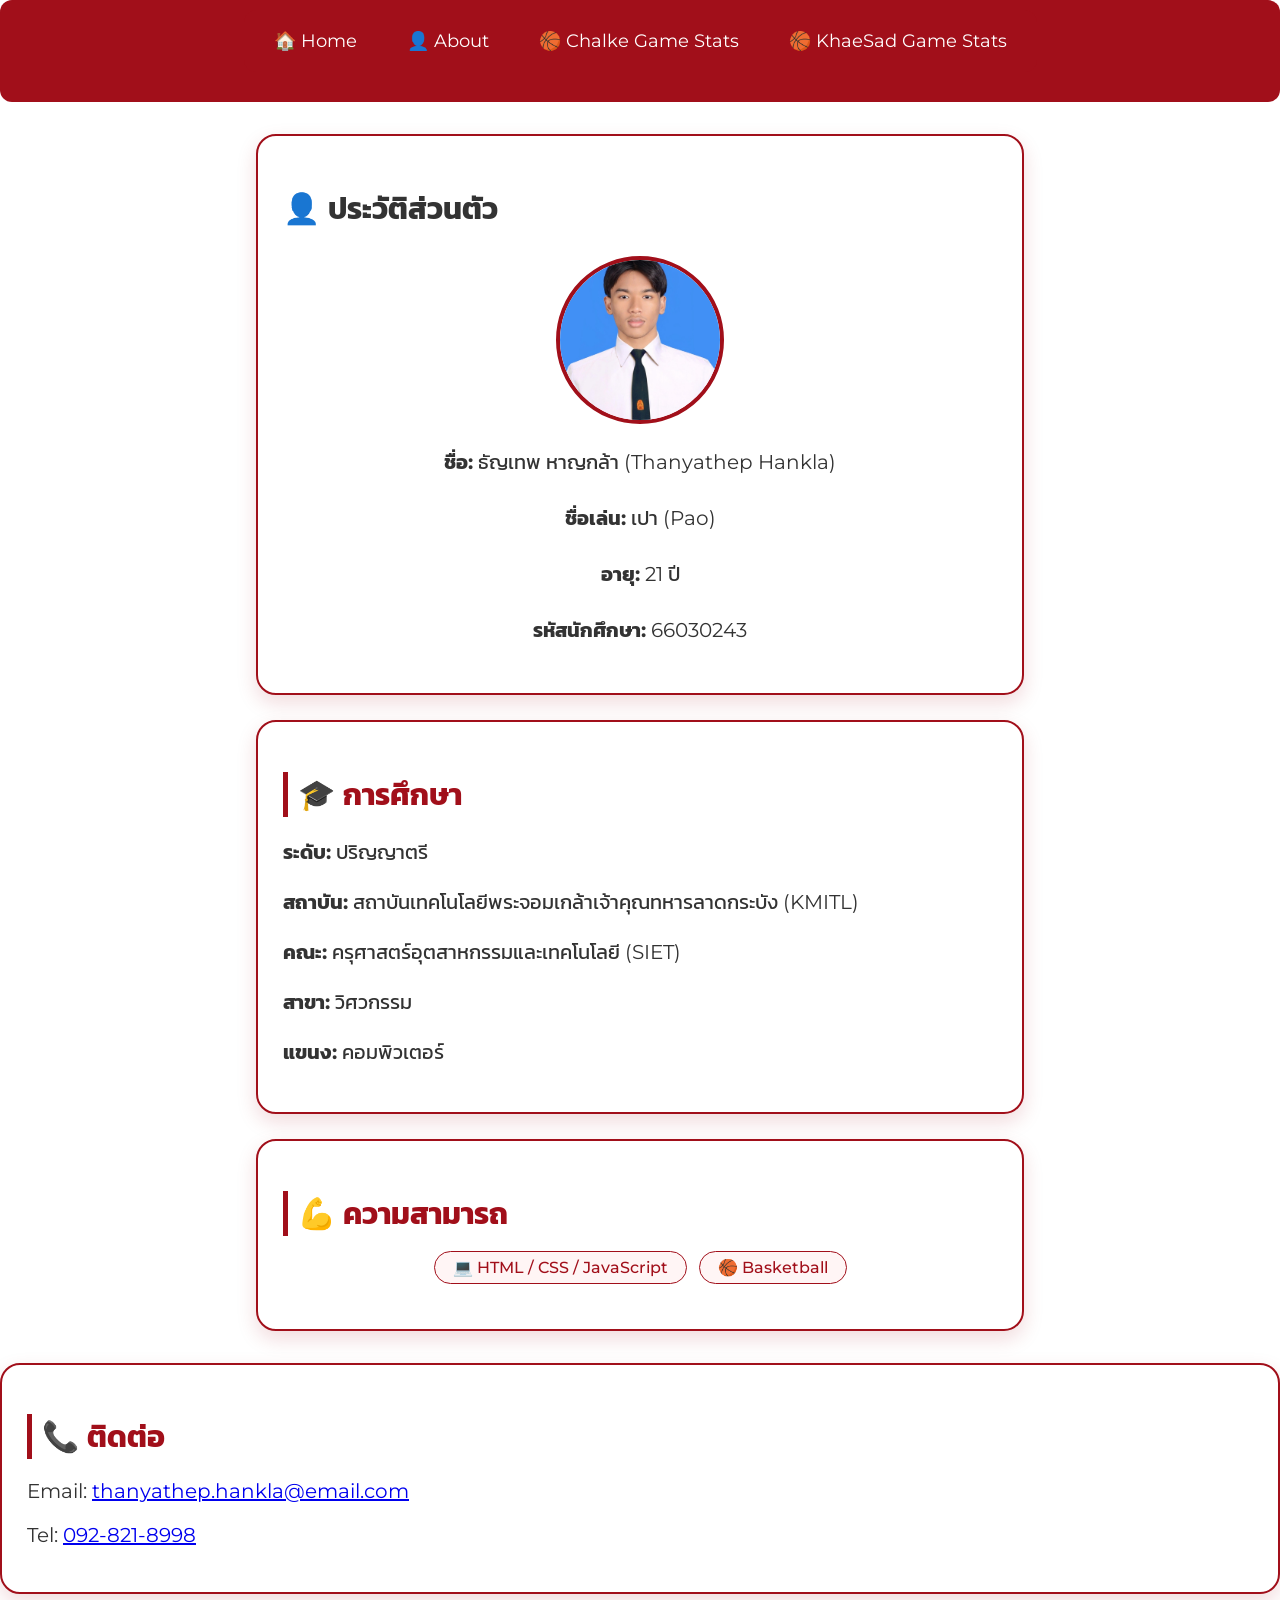
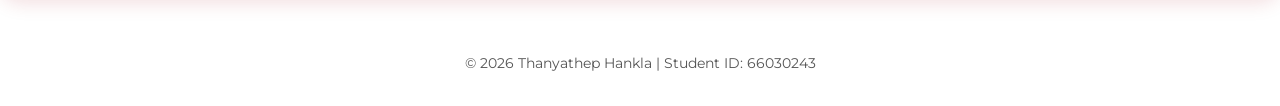
==== cv.html @ 359e3fd7 "แก้ css หน้า cv" ====
<!DOCTYPE html>
<html lang="th">
<head>
    <meta charset="UTF-8">
    <meta name="viewport" content="width=device-width, initial-scale=1.0">
    <meta name="description" content="ประวัติส่วนตัวของ ธัญเทพ หาญกล้า นักศึกษาครุศาสตร์วิศวกรรมคอมพิวเตอร์ KMITL">
    <title>ประวัติส่วนตัว - ธัญเทพ หาญกล้า</title>
    <link rel="stylesheet" href="css/style.css">
    <link href="https://fonts.googleapis.com/css2?family=Bebas+Neue&family=Poppins:wght@300;400;600&display=swap" rel="stylesheet">
</head><link rel="preconnect" href="https://fonts.googleapis.com">
<link rel="preconnect" href="https://fonts.gstatic.com" crossorigin>
<link href="https://fonts.googleapis.com/css2?family=Kanit:wght@300;400;600;700&family=Montserrat:wght@400;700;800&display=swap" rel="stylesheet">
<body>

<header class="cv-navbar">
    <nav class="cv-navbar">
        <a href="index.html">🏠 Home</a>
        <a href="cv.html" class="cv-active">👤 About</a>
        <a href="js-page.html">🏀 Chalke Game Stats</a>
        <a href="js-page2.html">🏀 KhaeSad Game Stats</a>
 
    </nav>
</header>

<main class="cv-container">
    <article class="cv-card">
        <h1>👤 ประวัติส่วนตัว</h1>
<img src="image/S__2646043.webp" class="cv-profile-img" alt="รูปโปรไฟล์ของ ธัญเทพ หาญกล้า">        
<div class="cv-info">
            <p><strong>ชื่อ:</strong> ธัญเทพ หาญกล้า (Thanyathep Hankla)</p>
            <p><strong>ชื่อเล่น:</strong> เปา (Pao)</p>
            <p><strong>อายุ:</strong> 21 ปี</p>
            <p><strong>รหัสนักศึกษา:</strong> 66030243</p>
        </div>
    </article>

    <section class="cv-section">
        <h2 class="cv-title">🎓 การศึกษา</h2>
        <p><strong>ระดับ:</strong> ปริญญาตรี</p>
        <p><strong>สถาบัน:</strong> สถาบันเทคโนโลยีพระจอมเกล้าเจ้าคุณทหารลาดกระบัง (KMITL)</p>
        <p><strong>คณะ:</strong> ครุศาสตร์อุตสาหกรรมและเทคโนโลยี (SIET)</p>
        <p><strong>สาขา:</strong> วิศวกรรม</p>
        <p><strong>แขนง:</strong> คอมพิวเตอร์</p>
    </section>

    <section class="cv-section">
        <h2 class="cv-title">💪 ความสามารถ</h2>
        <ul class="cv-skill-list">
            <li>💻 HTML / CSS / JavaScript</li>
            <li>🏀 Basketball</li>
        </ul>
    </section>
</main>

<footer class="cv-section">
    <h2 class="cv-title">📞 ติดต่อ</h2>
    <p>Email: <a href="mailto:thanyathep.hankla@email.com">thanyathep.hankla@email.com</a></p>
    <p>Tel: <a href="tel:0928218998">092-821-8998</a></p>
</footer>

<script src="js/script.js" defer></script>
<footer style="text-align: center; padding: 20px; color: #555; font-size: 0.9rem;">
<p>&copy; 2026 Thanyathep Hankla | Student ID: 66030243</p>
</footer>
</body>
</html>
---- css/style.css ----
* {
    font-family: 'Montserrat', 'Kanit', sans-serif !important;
}
body {
    margin: 0;
    color: #333;
    font-size: 20px;
}

/* Container */
.container {
    max-width: 1100px;
    margin: auto;
    padding: 20px;
}


/* Profile Card */
.card {
    background: linear-gradient(135deg, #a10f1a, #a10f1a);
    color: #ffffff;
    border-radius: 20px;
    padding: 25px;
    text-align: center;
    margin-bottom: 40px;
    box-shadow: 0 10px 25px rgba(230,57,70,0.3);
}

.profile-img {
    width: 250px;
    height: 250px; 
    object-fit: cover;
    border-radius: 15px;
    margin: 15px 0;
    border: 3px solid white;
}

/* Info */
.info p {
    margin: 5px 0;
    text-align: center;
}

/* Title */
.section-title {
    text-align: center;
    font-size: 26px;
    margin-bottom: 20px;
    color: #a10f1a;
}

/* Grid Layout */
.stats-container {
    display: grid;
    grid-template-columns: repeat(auto-fit, minmax(250px, 1fr));
    gap: 25px;
}

/* Stat Card */
.stat-card {
    background: white;
    border-radius: 15px;
    padding: 15px;
    box-shadow: 0 5px 15px rgba(0,0,0,0.1);
}

.stat-card:hover {
    transform: translateY(-5px);
}

/* Table */
table {
    width: 100%;
    border-collapse: collapse;
    margin-top: 10px;
}

th {
    background: #a10f1a;
    color: white;
}

th, td {
    padding: 6px;
    text-align: center;
}

tr:nth-child(even) {
    background: #f9f9f9;
}

/* Highlight PPG */
.highlight {
    background: #ffccd0;
    font-weight: bold;
}

/* Hover effect */
td:hover {
    background: #ffd6d9;
    cursor: pointer;
}



/* Responsive */
@media (max-width: 768px) {
    .stats-container {
        grid-template-columns: 1fr;
    }
}
.btn-calc {
    display: block;
    margin: 20px auto;
    padding: 12px 20px;
    background: #b00020; 
    color: #ffffff;
    border: none;
    border-radius: 12px;
    font-size: 16px;
    font-weight: bold;
    cursor: pointer;
}

.btn-calc:hover {
    background: #c1121f;
    transform: scale(1.05);
}

.btn-reset {
    display: block;
    margin: 10px auto;
    padding: 10px 18px;
    background: white;
    color: #e63946;
    border: 2px solid #e63946;
    border-radius: 10px;
    cursor: pointer;
}

.btn-reset:hover {
    background: #e63946;
    color: white;
}
.profile-img {
    width: 400px;
    border-radius: 15px;
    margin: 15px 0;
    border: 3px solid white;
}

.profile-img:hover {
    transform: scale(1.05);
}



/* cv page only */
/* cv page only */
.cv-container {
    max-width: 800px;
    margin: 2rem auto;
    padding: 0 1rem;
    box-sizing: border-box; /* ป้องกันขนาดการ์ดล้นหน้าจอ */
}

.cv-navbar {
    display: flex;
    justify-content: center;
    background: #a10f1a;
    padding: 10px;
    border-radius: 12px;
    margin-bottom: 20px;
    gap: 10px; /* เพิ่มระยะห่างระหว่างเมนู */
}

.cv-navbar a {
    color: white;
    text-decoration: none;
    padding: 10px 20px;
    border-radius: 8px;
    transition: all 0.3s ease;
    font-size: 18px;
}

/* hover */
.cv-navbar a:hover {
    background: white;
    color: #a10f1a;
}



.cv-card, .cv-section {
    background: white;
    padding: 25px; /* เพิ่ม padding อีกนิดให้ดูโปร่ง */
    margin-bottom: 25px;
    border-radius: 20px; /* มนขึ้นให้เข้ากับสไตล์ Modern */
    border: 2px solid #a10f1a;
    box-shadow: 0 8px 20px rgba(161, 15, 26, 0.15); /* ปรับเงาให้นุ่มนวลขึ้น */
}

.cv-profile-img {
    width: 160px;
    height: 160px;
    object-fit: cover;
    border-radius: 50%;
    display: block;
    margin: 0 auto 15px auto;
    border: 4px solid #a10f1a;
    transition: transform 0.3s ease;
}

.cv-profile-img:hover {
    transform: scale(1.05); /* เพิ่มลูกเล่นตอน hover รูปโปรไฟล์ */
}

.cv-info {
    text-align: center;
    line-height: 1.8; /* เพิ่มระยะบรรทัดให้อ่านง่าย */
}

.cv-title {
   color: #a10f1a;
    margin-bottom: 15px;
    border-left: 5px solid #a10f1a;
    padding-left: 10px;
    text-align: left;
}

.cv-skill-list {
    display: flex;
    flex-wrap: wrap;
    gap: 12px;
    justify-content: center;
    list-style: none;
    padding: 0;
    margin-top: 10px;
}

.cv-skill-list li {
    background: #fff5f5; /* พื้นหลังแดงระเรื่อ */
    border: 1px solid #a10f1a;
    padding: 6px 18px;
    border-radius: 50px;
    font-size: 16px;
    color: #a10f1a;
    font-weight: 500;
    transition: 0.3s;
    cursor: default;
}

.cv-skill-list li:hover {
    background: #a10f1a;
    color: white;
    transform: translateY(-2px);
}



/* Home Page Specific Styles */
:root {
    --red-main: #a10f1a;
    --red-hover: #c1121f;
    --white: #ffffff;
}

.hero-section {
    height: calc(100vh - 70px);
    display: flex;
    align-items: center;
    justify-content: center;
    padding: 0 10%;
    background: linear-gradient(135deg, #ffffff 60%, var(--red-main) 40%);
}

.hero-container {
    display: grid;
    grid-template-columns: 1fr 1fr;
    align-items: center;
    gap: 50px;
    width: 100%;
}

.hero-text h2 {
    font-size: 1.2rem;
    color: var(--red-main);
    text-transform: uppercase;
    letter-spacing: 3px;
    margin-bottom: 5px;
}

.hero-text h1 {
    font-family: 'Bebas Neue', cursive;
    font-size: clamp(3rem, 8vw, 5.5rem); /* ปรับขนาดตามหน้าจออัตโนมัติ */
    line-height: 1;
    color: #1a1a1a;
}

.highlight {
    color: var(--red-main);
}

.hero-text .typing {
    font-size: 1.4rem;
    color: #555;
    margin-top: 10px;
    min-height: 1.6em;
}

/* Cursor Blink Animation */
.hero-text .typing::after {
    content: '|';
    animation: blink 0.7s infinite;
}

@keyframes blink {
    50% { opacity: 0; }
}

/* Buttons */
.btn-group {
    display: flex;
    gap: 15px;
    margin-top: 35px;
}

.btn {
    padding: 14px 35px;
    border-radius: 50px;
    text-decoration: none;
    font-weight: 700;
    transition: all 0.3s ease;
    text-transform: uppercase;
    font-size: 0.85rem;
    letter-spacing: 1px;
}

.btn-red {
    background: var(--red-main);
    color: white;
    border: 2px solid var(--red-main);
}

.btn-outline {
    border: 2px solid var(--red-main);
    color: var(--red-main);
}

.btn:hover {
    transform: translateY(-5px);
    box-shadow: 0 8px 20px rgba(161, 15, 26, 0.3);
}

.btn-red:hover {
    background: var(--red-hover);
    border-color: var(--red-hover);
}

/* Image Wrapper */
.hero-img-wrapper {
    position: relative;
    z-index: 2;
}

.hero-img-wrapper img {
    width: 100%;
    max-width: 420px;
    border-radius: 25px;
    box-shadow: 25px 25px 0px rgba(255,255,255,0.15);
    display: block;
    transition: 0.5s ease;
}

.hero-img-wrapper:hover img {
    transform: translate(-10px, -10px);
    box-shadow: 35px 35px 0px rgba(255,255,255,0.2);
}
/* Container หลัก */
.hero-dropdown {
    position: relative;
    display: inline-block;
}

/* ปุ่มกด */
.hero-dropdown .dropbtn {
    cursor: pointer;
    font-family: 'Poppins', sans-serif;
    border: 2px solid #a10f1a;
    background: transparent;
    color: #a10f1a;
    padding: 12px 25px;
    border-radius: 30px;
    font-weight: 600;
    transition: all 0.3s ease;
}

/* ✅ หัวใจสำคัญ: กล่องเมนู 
   เพิ่ม padding-top: 10px เพื่อให้มีพื้นที่ "สะพาน" เชื่อมระหว่างปุ่มกับเมนู 
   เมาส์จะได้ไม่หลุดระหว่างทาง
*/
.hero-dropdown-content {
    display: none;
    position: absolute;
    background-color: #ffffff;
    min-width: 200px;
    box-shadow: 0px 10px 25px rgba(0,0,0,0.2);
    z-index: 100;
    border-radius: 12px;
    top: 100%; /* วางจ่อไว้ใต้ปุ่มพอดี */
    left: 0;
    margin-top: 0; /* เอา margin ออกแล้วใช้ช่องว่างข้างในแทน */
    border: 1px solid rgba(161, 15, 26, 0.1);
    overflow: hidden;
}

/* เพิ่มพื้นที่ Safe Zone ให้เมาส์เลื่อนผ่านได้ไม่หาย */
.hero-dropdown::after {
    content: "";
    position: absolute;
    top: 100%;
    left: 0;
    width: 100%;
    height: 15px; /* สร้างสะพานล่องหนหนา 15px */
    display: none;
}

.hero-dropdown:hover::after {
    display: block;
}

/* แสดงเมนูเมื่อ Hover */
.hero-dropdown:hover .hero-dropdown-content {
    display: block;
    animation: slideUp 0.3s ease-out;
}

.hero-dropdown:hover .dropbtn {
    background: #a10f1a;
    color: white;
}

/* รายการเมนูข้างใน */
.hero-dropdown-content a {
    color: #333;
    padding: 14px 20px;
    text-decoration: none;
    display: block;
    font-size: 0.95rem;
    transition: 0.2s;
    border-bottom: 1px solid #f0f0f0;
}

.hero-dropdown-content a:last-child {
    border-bottom: none;
}

.hero-dropdown-content a:hover {
    background-color: #a10f1a;
    color: #ffffff !important;
    padding-left: 30px;
}

/* Animation ให้ดูพรีเมียม */
@keyframes slideUp {
    from { 
        opacity: 0; 
        transform: translateY(10px); 
    }
    to { 
        opacity: 1; 
        transform: translateY(0); 
    }
}

/* Responsive */
@media (max-width: 992px) {
    .hero-section {
        background: #ffffff;
        height: auto;
        padding: 60px 5%;
    }
    .hero-container {
        grid-template-columns: 1fr;
        text-align: center;
    }
    .btn-group {
        justify-content: center;
    }
    .hero-img-wrapper img {
        margin: 0 auto;
        max-width: 280px;
    }
}




/* Pink & White Theme Specific */
.pink-theme-body {
    background-color: #fff5f7; /* พื้นหลังชมพูอ่อนมาก */
    color: #4a4a4a;
}

.pink-container {
    max-width: 1000px;
    margin: 40px auto;
    padding: 0 20px;
}

/* Profile Card */
.pink-profile-card {
    background: #ffffff;
    border-radius: 30px;
    padding: 40px;
    box-shadow: 0 10px 25px rgba(255, 182, 193, 0.3);
    border: 2px solid #ffdae0;
    margin-bottom: 40px;
    text-align: center;
}

.pink-main-title {
    color: #ff4d6d;
    font-family: 'Montserrat', 'Kanit', sans-serif;    font-size: 3rem;
    margin-bottom: 25px;
}

.pink-profile-flex {
    display: flex;
    justify-content: center;
    align-items: center;
    gap: 50px;
    flex-wrap: wrap;
}

.pink-img {
    width: 200px;
    height: 200px;
    border-radius: 50%; /* ทรงกลมเข้ากับธีมชมพู */
    object-fit: cover;
    border: 5px solid #ffccd5;
    box-shadow: 0 5px 15px rgba(0,0,0,0.1);
}

.pink-details p {
    font-size: 1.1rem;
    margin: 10px 0;
    text-align: left;
    color: #5f5f5f;
    border-bottom: 1px dashed #ffccd5;
    padding-bottom: 5px;
}

/* Stats Section */
.pink-section-title {
    text-align: center;
    color: #ff4d6d;
    margin-bottom: 30px;
}

.pink-button-group {
    display: flex;
    justify-content: center;
    gap: 15px;
    margin-bottom: 35px;
}

.btn-pink-calc {
    background: #ff4d6d;
    color: white;
    border: none;
    padding: 12px 30px;
    border-radius: 50px;
    font-weight: bold;
    cursor: pointer;
    transition: 0.3s;
    box-shadow: 0 4px 15px rgba(255, 77, 109, 0.3);
}

.btn-pink-reset {
    background: #f8f8f8; /* ใส่พื้นหลังสีเทาอ่อนมาก */
    color: #d63384;      /* ใช้สีชมพูที่เข้มขึ้นกว่าเดิมเล็กน้อยเพื่อให้ตัดกับพื้นหลัง */
    border: 2px solid #ff4d6d;
    padding: 10px 25px;
    border-radius: 50px;
    cursor: pointer;
    font-weight: bold;   /* เพิ่มความหนาตัวอักษรช่วยให้อ่านง่ายขึ้น */
    
}

.btn-pink-calc:hover { background: #ff758f; transform: scale(1.05); }
.btn-pink-reset:hover { background: #ff758f; transform: scale(1.05); }


/* Stats Cards */
.pink-grid {
    display: grid;
    grid-template-columns: repeat(auto-fit, minmax(280px, 1fr));
    gap: 25px;
}

.pink-stat-card {
    background: white;
    padding: 25px;
    border-radius: 20px;
    border: 1px solid #ffdae0;
    box-shadow: 0 5px 15px rgba(0,0,0,0.02);
}

.pink-table {
    width: 100%;
    border-collapse: collapse;
    margin-top: 15px;
}

.pink-table th {
    border-bottom: 2px solid #ffccd5;
    padding: 10px;
    color: white;
    background: #ff4d6d
}

.pink-table td {
    padding: 12px;
    text-align: center;
    border-bottom: 1px solid #fff0f3;
    color: #333333; /* จากเดิมที่เป็นสีเทาจางๆ ให้ใช้สีเข้มเกือบดำ */
}

/* ปรับสีหัวข้อรองให้เข้มขึ้น */
.pink-details p {
    font-size: 1.1rem;
    margin: 10px 0;
    text-align: left;
    color: #444444; /* ปรับจาก #5f5f5f เป็นสีที่เข้มขึ้น */
    border-bottom: 1px dashed #ffccd5;
    padding-bottom: 5px;
}


.pink-res-row {
    background: #fff0f3;
    font-weight: bold;
    color: #c9184a;
}

/* Responsive */
@media (max-width: 600px) {
    .pink-profile-flex { gap: 20px; }
    .pink-main-title { font-size: 2.2rem; }
}
.pink-summary-container {
    margin-top: 40px;
    display: flex;
    justify-content: center;
}

.pink-summary-box {
    background: #ffffff;
    border: 3px solid #ff4d6d; /* ใช้สีชมพูเข้มเพื่อ Contrast ที่ดี */
    padding: 25px 50px;
    border-radius: 20px;
    text-align: center;
    box-shadow: 0 10px 20px rgba(255, 77, 109, 0.15);
}

.pink-summary-title {
    font-family: 'Bebas Neue', cursive;
    font-size: 2rem;
    color: #ff4d6d;
    margin-bottom: 10px;
}

.pink-highlight-total {
    font-size: 2.5rem;
    font-weight: bold;
    color: #c9184a; /* สีชมพูที่เข้มกว่าปกติเพื่อให้อ่านง่าย (Pass Accessibility) */
}
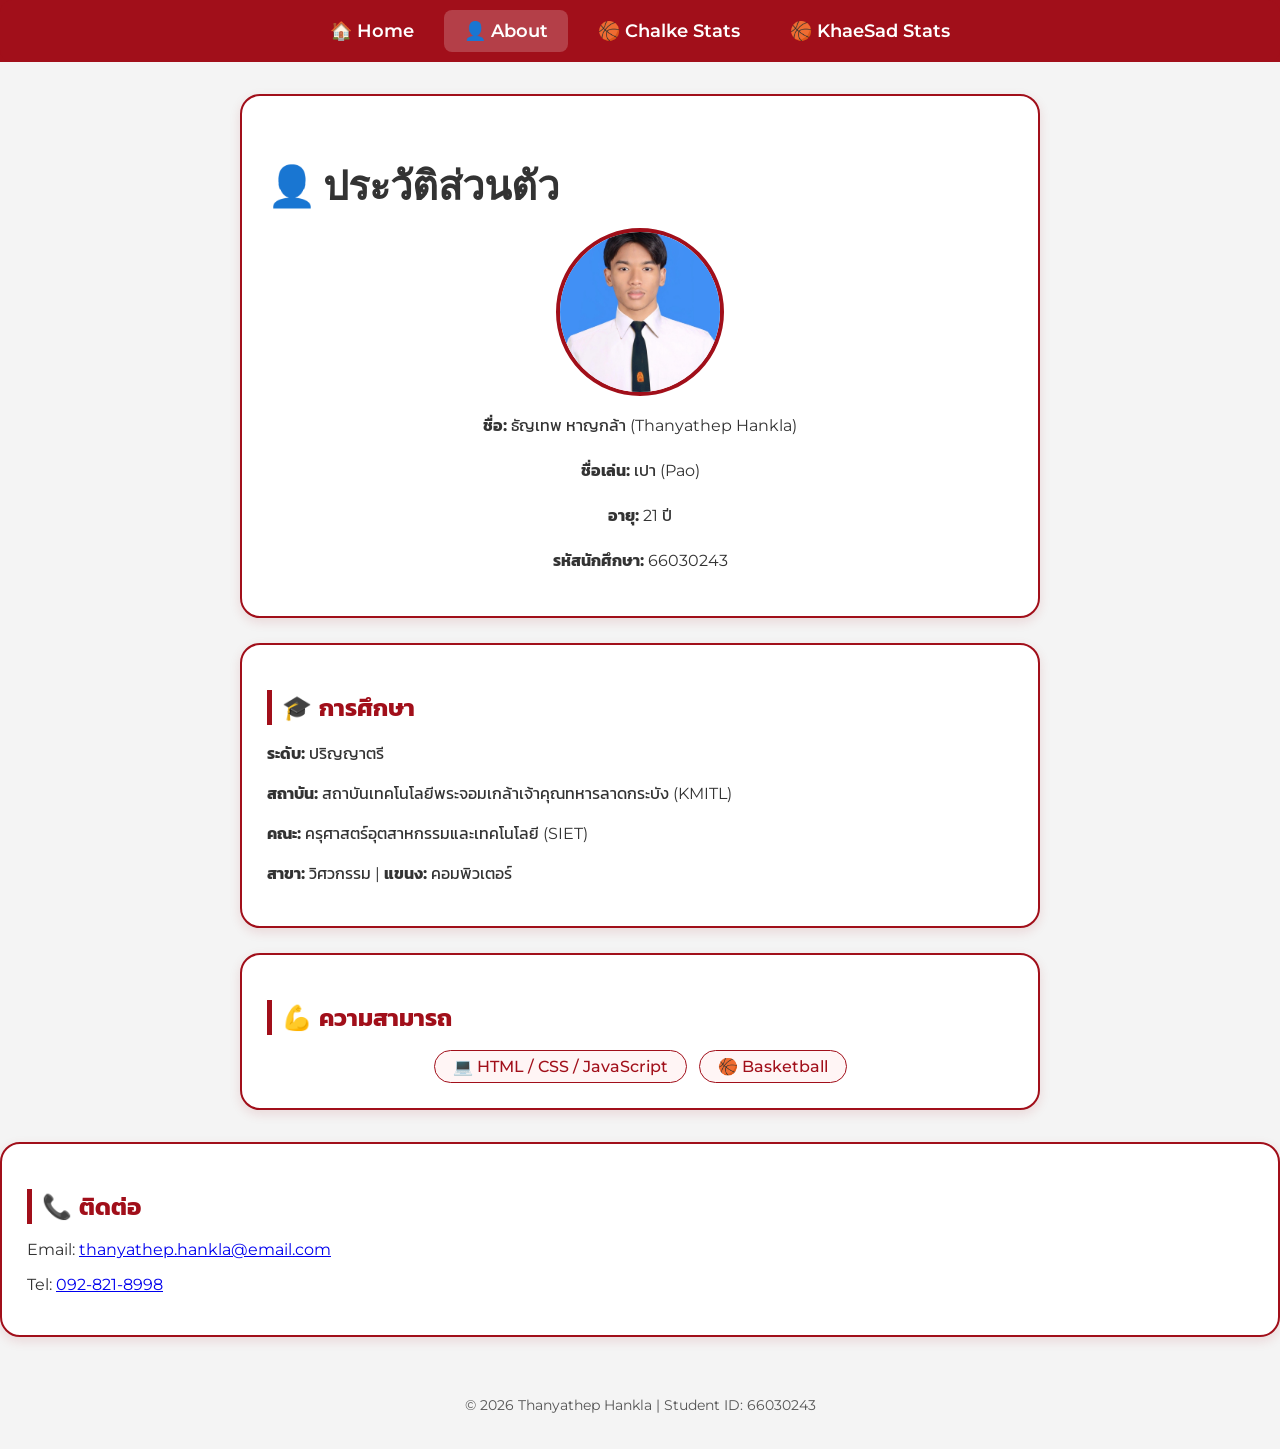
==== commit b8345851: "แก้หน้า cv" ====
--- a/cv.html
+++ b/cv.html
@@ -5,62 +5,71 @@
     <meta name="viewport" content="width=device-width, initial-scale=1.0">
     <meta name="description" content="ประวัติส่วนตัวของ ธัญเทพ หาญกล้า นักศึกษาครุศาสตร์วิศวกรรมคอมพิวเตอร์ KMITL">
     <title>ประวัติส่วนตัว - ธัญเทพ หาญกล้า</title>
+    
+    <link rel="preconnect" href="https://fonts.googleapis.com">
+    <link rel="preconnect" href="https://fonts.gstatic.com" crossorigin>
+    
+    <link href="https://fonts.googleapis.com/css2?family=Kanit:wght@300;400;600;700&family=Montserrat:wght@400;700;800&family=Bebas+Neue&display=swap" rel="stylesheet">
+    
     <link rel="stylesheet" href="css/style.css">
-    <link href="https://fonts.googleapis.com/css2?family=Bebas+Neue&family=Poppins:wght@300;400;600&display=swap" rel="stylesheet">
-</head><link rel="preconnect" href="https://fonts.googleapis.com">
-<link rel="preconnect" href="https://fonts.gstatic.com" crossorigin>
-<link href="https://fonts.googleapis.com/css2?family=Kanit:wght@300;400;600;700&family=Montserrat:wght@400;700;800&display=swap" rel="stylesheet">
+
+    <script src="js/script.js" defer></script>
+</head>
 <body>
 
-<header class="cv-navbar">
-    <nav class="cv-navbar">
-        <a href="index.html">🏠 Home</a>
-        <a href="cv.html" class="cv-active">👤 About</a>
-        <a href="js-page.html">🏀 Chalke Game Stats</a>
-        <a href="js-page2.html">🏀 KhaeSad Game Stats</a>
- 
-    </nav>
-</header>
+    <header class="main-navbar-wrapper">
+        <nav class="cv-navbar">
+            <a href="index.html">🏠 Home</a>
+            <a href="cv.html" class="cv-active">👤 About</a>
+            <a href="js-page.html">🏀 Chalke Stats</a>
+            <a href="js-page2.html">🏀 KhaeSad Stats</a>
+        </nav>
+    </header>
 
-<main class="cv-container">
-    <article class="cv-card">
-        <h1>👤 ประวัติส่วนตัว</h1>
-<img src="image/S__2646043.webp" class="cv-profile-img" alt="รูปโปรไฟล์ของ ธัญเทพ หาญกล้า">        
-<div class="cv-info">
-            <p><strong>ชื่อ:</strong> ธัญเทพ หาญกล้า (Thanyathep Hankla)</p>
-            <p><strong>ชื่อเล่น:</strong> เปา (Pao)</p>
-            <p><strong>อายุ:</strong> 21 ปี</p>
-            <p><strong>รหัสนักศึกษา:</strong> 66030243</p>
-        </div>
-    </article>
+    <main class="cv-container">
+        <article class="cv-card">
+            <h1 class="bebas-font">👤 ประวัติส่วนตัว</h1>
+            
+            <img src="image/S__2646043.webp" 
+                 class="cv-profile-img" 
+                 alt="รูปโปรไฟล์ของ ธัญเทพ หาญกล้า" 
+                 loading="lazy"
+                 width="200" 
+                 height="200">
+                 
+            <div class="cv-info">
+                <p><strong>ชื่อ:</strong> ธัญเทพ หาญกล้า (Thanyathep Hankla)</p>
+                <p><strong>ชื่อเล่น:</strong> เปา (Pao)</p>
+                <p><strong>อายุ:</strong> 21 ปี</p>
+                <p><strong>รหัสนักศึกษา:</strong> 66030243</p>
+            </div>
+        </article>
 
-    <section class="cv-section">
-        <h2 class="cv-title">🎓 การศึกษา</h2>
-        <p><strong>ระดับ:</strong> ปริญญาตรี</p>
-        <p><strong>สถาบัน:</strong> สถาบันเทคโนโลยีพระจอมเกล้าเจ้าคุณทหารลาดกระบัง (KMITL)</p>
-        <p><strong>คณะ:</strong> ครุศาสตร์อุตสาหกรรมและเทคโนโลยี (SIET)</p>
-        <p><strong>สาขา:</strong> วิศวกรรม</p>
-        <p><strong>แขนง:</strong> คอมพิวเตอร์</p>
-    </section>
+        <section class="cv-section">
+            <h2 class="cv-title">🎓 การศึกษา</h2>
+            <p><strong>ระดับ:</strong> ปริญญาตรี</p>
+            <p><strong>สถาบัน:</strong> สถาบันเทคโนโลยีพระจอมเกล้าเจ้าคุณทหารลาดกระบัง (KMITL)</p>
+            <p><strong>คณะ:</strong> ครุศาสตร์อุตสาหกรรมและเทคโนโลยี (SIET)</p>
+            <p><strong>สาขา:</strong> วิศวกรรม | <strong>แขนง:</strong> คอมพิวเตอร์</p>
+        </section>
 
-    <section class="cv-section">
-        <h2 class="cv-title">💪 ความสามารถ</h2>
-        <ul class="cv-skill-list">
-            <li>💻 HTML / CSS / JavaScript</li>
-            <li>🏀 Basketball</li>
-        </ul>
-    </section>
-</main>
+        <section class="cv-section">
+            <h2 class="cv-title">💪 ความสามารถ</h2>
+            <ul class="cv-skill-list">
+                <li>💻 HTML / CSS / JavaScript</li>
+                <li>🏀 Basketball</li>
+            </ul>
+        </section>
+    </main>
 
-<footer class="cv-section">
-    <h2 class="cv-title">📞 ติดต่อ</h2>
-    <p>Email: <a href="mailto:thanyathep.hankla@email.com">thanyathep.hankla@email.com</a></p>
-    <p>Tel: <a href="tel:0928218998">092-821-8998</a></p>
+    <footer class="cv-section">
+        <h2 class="cv-title">📞 ติดต่อ</h2>
+        <p>Email: <a href="mailto:thanyathep.hankla@email.com">thanyathep.hankla@email.com</a></p>
+        <p>Tel: <a href="tel:0928218998">092-821-8998</a></p>
+    </footer>
+    <footer style="text-align: center; padding: 20px; color: #555; font-size: 0.9rem;">
+<p>&copy; 2026 Thanyathep Hankla | Student ID: 66030243</p>
 </footer>
 
-<script src="js/script.js" defer></script>
-<footer style="text-align: center; padding: 20px; color: #555; font-size: 0.9rem;">
-<p>&copy; 2026 Thanyathep Hankla | Student ID: 66030243</p>
-</footer>
 </body>
 </html>
--- a/css/style.css
+++ b/css/style.css
@@ -3,154 +3,203 @@
 }
 body {
     margin: 0;
+    background: #f4f4f4;
     color: #333;
-    font-size: 20px;
-}
-
-/* Container */
+}
+
+/* ✅ 2. Navbar */
+.main-navbar-wrapper {
+    background: #a10f1a;
+    width: 100%;
+    position: sticky;
+    top: 0;
+    z-index: 1000;
+}
+
+.cv-navbar {
+    display: flex;
+    justify-content: center;
+    padding: 12px;
+    gap: 15px;
+}
+
+.cv-navbar a {
+    color: white;
+    text-decoration: none;
+    font-weight: 600;
+    padding: 8px 16px;
+    border-radius: 8px;
+    transition: 0.3s;
+}
+
+.cv-navbar a:hover, .cv-navbar a.cv-active {
+    background: rgba(255, 255, 255, 0.2);
+}
+
+/* ✅ 3. Layout */
 .container {
     max-width: 1100px;
-    margin: auto;
-    padding: 20px;
-}
-
-
-/* Profile Card */
+    margin: 30px auto;
+    padding: 0 20px;
+}
+
+.bebas-font {
+    font-family: 'Bebas Neue', cursive !important;
+    font-size: 2.5rem;
+    margin-bottom: 10px;
+}
+
+/* ✅ 4. Profile Card (Header) */
 .card {
-    background: linear-gradient(135deg, #a10f1a, #a10f1a);
-    color: #ffffff;
+    background: linear-gradient(135deg, #a10f1a, #c1121f);
+    color: white;
     border-radius: 20px;
-    padding: 25px;
+    padding: 40px 20px;
     text-align: center;
     margin-bottom: 40px;
-    box-shadow: 0 10px 25px rgba(230,57,70,0.3);
+    box-shadow: 0 10px 25px rgba(161, 15, 26, 0.2);
 }
 
 .profile-img {
-    width: 250px;
-    height: 250px; 
+    width: 200px;
+    height: 200px;
     object-fit: cover;
-    border-radius: 15px;
+    border-radius: 50%;
+    border: 4px solid white;
     margin: 15px 0;
-    border: 3px solid white;
-}
-
-/* Info */
-.info p {
-    margin: 5px 0;
-    text-align: center;
-}
-
-/* Title */
+    box-shadow: 0 5px 15px rgba(0,0,0,0.2);
+}
 .section-title {
-    text-align: center;
-    font-size: 26px;
-    margin-bottom: 20px;
+    margin-top: 0;
+    text-align: center;
+    justify-content: center; /* จัดให้อยู่กึ่งกลางแนวนอน */
+    align-items: center;
     color: #a10f1a;
 }
 
-/* Grid Layout */
-.stats-container {
+/* ✅ 5. Stats Grid & Cards (ตรงตามรูปที่ส่งมา) */
+.stats-grid {
     display: grid;
-    grid-template-columns: repeat(auto-fit, minmax(250px, 1fr));
+    grid-template-columns: repeat(auto-fit, minmax(300px, 1fr));
     gap: 25px;
 }
 
-/* Stat Card */
 .stat-card {
     background: white;
     border-radius: 15px;
-    padding: 15px;
-    box-shadow: 0 5px 15px rgba(0,0,0,0.1);
+    padding: 20px;
+    box-shadow: 0 4px 15px rgba(0,0,0,0.08);
+    transition: 0.3s ease;
 }
 
 .stat-card:hover {
     transform: translateY(-5px);
 }
 
-/* Table */
-table {
+.stat-card h3 {
+    margin-top: 0;
+    font-size: 1.3rem;
+    color: #333;
+}
+
+/* ✅ 6. Table Styling (ตรงตามรูป) */
+.score-table {
     width: 100%;
     border-collapse: collapse;
-    margin-top: 10px;
-}
-
-th {
+    margin-top: 15px;
+    border-radius: 10px;
+    overflow: hidden;
+}
+
+.score-table th {
     background: #a10f1a;
     color: white;
-}
-
-th, td {
-    padding: 6px;
-    text-align: center;
-}
-
-tr:nth-child(even) {
-    background: #f9f9f9;
-}
-
-/* Highlight PPG */
-.highlight {
-    background: #ffccd0;
+    padding: 10px;
+    font-weight: 600;
+}
+
+.score-table td {
+    padding: 10px;
+    text-align: center;
+    border-bottom: 1px solid #f0f0f0;
+}
+
+/* แถว PPG ไฮไลท์สีชมพูอ่อนเหมือนในรูป */
+.highlight-row {
+    background: #ffccd0 !important;
     font-weight: bold;
 }
 
-/* Hover effect */
-td:hover {
-    background: #ffd6d9;
+.ppg {
+    color: #a10f1a;
+}
+
+/* ✅ 7. Buttons */
+.btn-group {
+    display: flex;       /* ใช้ flex เพื่อจัดวางปุ่ม */
+    justify-content: center; /* จัดให้อยู่กึ่งกลางแนวนอน */
+    align-items: center;     /* จัดให้อยู่กึ่งกลางแนวตั้ง */
+    gap: 10px;           /* ระยะห่างระหว่างปุ่ม (ปรับลดได้ถ้าอยากให้ติดกันมากขึ้น) */
+    margin: 30px 0;      /* ระยะห่างด้านบนและล่างของบล็อกปุ่ม */
+}
+
+/* ✅ สไตล์ปุ่ม Calculate (สีแดง) */
+.btn-calc {
+    background: #a10f1a;
+    color: white;
+    border: none;
+    padding: 12px 25px;
+    border-radius: 8px; /* ความมนตามรูป */
+    font-size: 1rem;
+    font-weight: bold;
     cursor: pointer;
-}
-
-
-
-/* Responsive */
+    transition: 0.3s;
+    box-shadow: 0 4px 10px rgba(161, 15, 26, 0.3);
+}
+
+.btn-calc:hover { background: #c1121f; transform: scale(1.05); }
+
+.btn-reset {
+    background: #555555; /* สีเทาตามรูป */
+    color: white;
+    border: none;
+    padding: 12px 25px;
+    border-radius: 8px;
+    font-size: 1rem;
+    cursor: pointer;
+    transition: 0.3s;
+}
+.btn-reset:hover { background: #333333; }
+
+/* ✅ 8. Career Summary */
+.career-summary {
+    margin-top: 40px;
+    background: white;
+    padding: 30px;
+    border-radius: 20px;
+    border: 2px solid #a10f1a;
+    text-align: center;
+}
+
+.ppg-highlight {
+    font-size: 2rem;
+    font-weight: 800;
+    color: #a10f1a;
+}
+
+/* ✅ 9. Footer */
+.main-footer {
+    text-align: center;
+    padding: 40px 20px;
+    color: #888;
+    font-size: 0.9rem;
+}
+
+/* ✅ 10. Responsive (มือถือ) */
 @media (max-width: 768px) {
-    .stats-container {
+    .stats-grid {
         grid-template-columns: 1fr;
     }
-}
-.btn-calc {
-    display: block;
-    margin: 20px auto;
-    padding: 12px 20px;
-    background: #b00020; 
-    color: #ffffff;
-    border: none;
-    border-radius: 12px;
-    font-size: 16px;
-    font-weight: bold;
-    cursor: pointer;
-}
-
-.btn-calc:hover {
-    background: #c1121f;
-    transform: scale(1.05);
-}
-
-.btn-reset {
-    display: block;
-    margin: 10px auto;
-    padding: 10px 18px;
-    background: white;
-    color: #e63946;
-    border: 2px solid #e63946;
-    border-radius: 10px;
-    cursor: pointer;
-}
-
-.btn-reset:hover {
-    background: #e63946;
-    color: white;
-}
-.profile-img {
-    width: 400px;
-    border-radius: 15px;
-    margin: 15px 0;
-    border: 3px solid white;
-}
-
-.profile-img:hover {
-    transform: scale(1.05);
 }
 
 
@@ -159,11 +208,12 @@
 /* cv page only */
 .cv-container {
     max-width: 800px;
-    margin: 2rem auto;
-    padding: 0 1rem;
-    box-sizing: border-box; /* ป้องกันขนาดการ์ดล้นหน้าจอ */
-}
-
+    margin: 32px auto;
+    padding: 0 16px;
+    width: 100%;
+}
+
+/* ✅ 3. Navbar: ลายเดิม ปรับให้เสถียรขึ้น */
 .cv-navbar {
     display: flex;
     justify-content: center;
@@ -171,63 +221,67 @@
     padding: 10px;
     border-radius: 12px;
     margin-bottom: 20px;
-    gap: 10px; /* เพิ่มระยะห่างระหว่างเมนู */
+    gap: 10px;
 }
 
 .cv-navbar a {
-    color: white;
+    color: #ffffff;
     text-decoration: none;
     padding: 10px 20px;
     border-radius: 8px;
-    transition: all 0.3s ease;
+    transition: background 0.3s ease;
     font-size: 18px;
 }
 
-/* hover */
 .cv-navbar a:hover {
-    background: white;
+    background: #ffffff;
     color: #a10f1a;
 }
 
-
-
+/* ✅ 4. Card & Section: ลายเดิมที่คงความมนและเส้นขอบแดง */
 .cv-card, .cv-section {
-    background: white;
-    padding: 25px; /* เพิ่ม padding อีกนิดให้ดูโปร่ง */
+    background: #ffffff;
+    padding: 25px;
     margin-bottom: 25px;
-    border-radius: 20px; /* มนขึ้นให้เข้ากับสไตล์ Modern */
+    border-radius: 20px;
     border: 2px solid #a10f1a;
-    box-shadow: 0 8px 20px rgba(161, 15, 26, 0.15); /* ปรับเงาให้นุ่มนวลขึ้น */
-}
-
+    /* ลดความเบลอของเงาเล็กน้อยเพื่อให้ประมวลผลกราฟิกไวขึ้น */
+    box-shadow: 0 4px 12px rgba(161, 15, 26, 0.12);
+}
+
+/* ✅ 5. Profile Image: สำคัญมากต่อคะแนน CLS (หน้าจอไม่เด้ง) */
 .cv-profile-img {
-    width: 160px;
-    height: 160px;
+    width: 160px;  /* ต้องระบุให้ตรงกับใน HTML */
+    height: 160px; 
     object-fit: cover;
     border-radius: 50%;
     display: block;
     margin: 0 auto 15px auto;
     border: 4px solid #a10f1a;
     transition: transform 0.3s ease;
+    background: #eee; /* ใส่สีรองรับระหว่างรอโหลดรูป */
 }
 
 .cv-profile-img:hover {
-    transform: scale(1.05); /* เพิ่มลูกเล่นตอน hover รูปโปรไฟล์ */
+    transform: scale(1.05);
 }
 
 .cv-info {
     text-align: center;
-    line-height: 1.8; /* เพิ่มระยะบรรทัดให้อ่านง่าย */
-}
-
+    line-height: 1.8;
+}
+
+/* ✅ 6. Title: ลายเดิมที่มีเส้นขอบด้านข้าง */
 .cv-title {
-   color: #a10f1a;
+    color: #a10f1a;
     margin-bottom: 15px;
     border-left: 5px solid #a10f1a;
     padding-left: 10px;
     text-align: left;
-}
-
+    font-weight: 700;
+}
+
+/* ✅ 7. Skill List: ลายเดิม ปรับ Flex ให้โหลดไวขึ้น */
 .cv-skill-list {
     display: flex;
     flex-wrap: wrap;
@@ -235,24 +289,23 @@
     justify-content: center;
     list-style: none;
     padding: 0;
-    margin-top: 10px;
+    margin: 10px 0 0 0;
 }
 
 .cv-skill-list li {
-    background: #fff5f5; /* พื้นหลังแดงระเรื่อ */
+    background: #fff5f5;
     border: 1px solid #a10f1a;
     padding: 6px 18px;
     border-radius: 50px;
     font-size: 16px;
     color: #a10f1a;
     font-weight: 500;
-    transition: 0.3s;
-    cursor: default;
+    transition: 0.2s ease-out;
 }
 
 .cv-skill-list li:hover {
     background: #a10f1a;
-    color: white;
+    color: #ffffff;
     transform: translateY(-2px);
 }
 
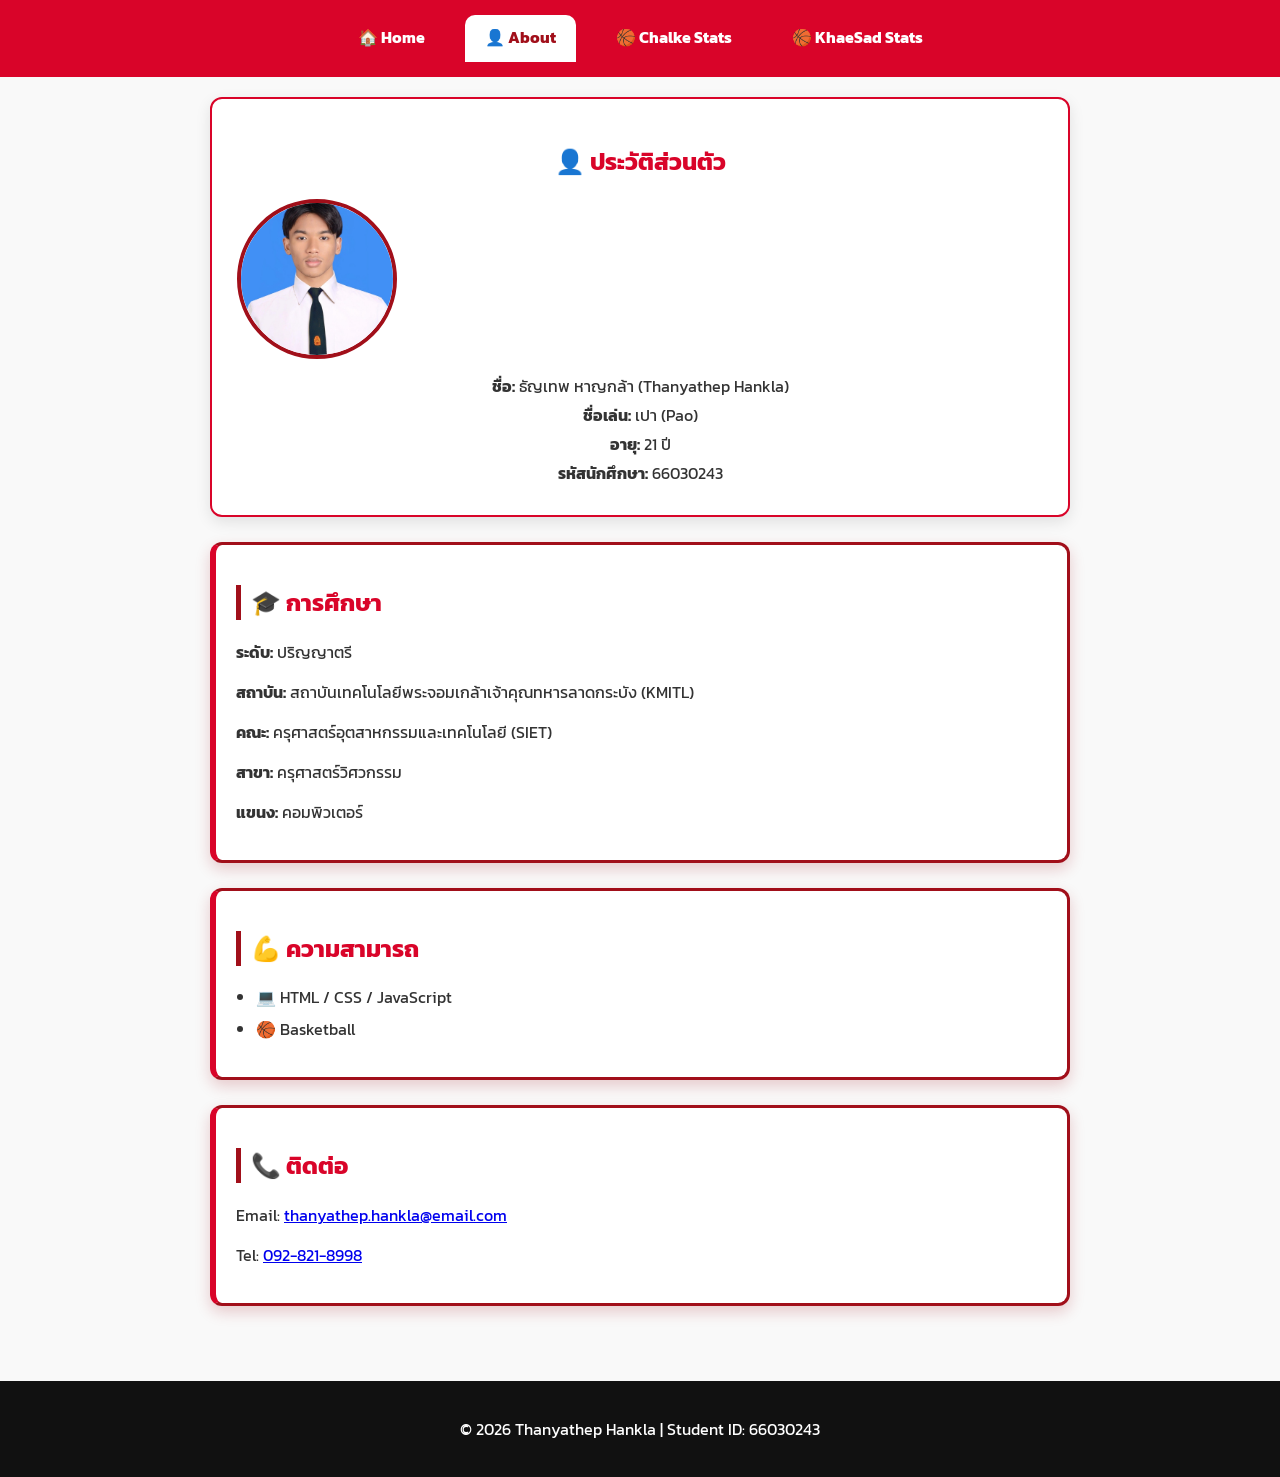
==== commit 3936e896: "แก้ cv index js" ====
--- a/cv.html
+++ b/cv.html
@@ -3,40 +3,140 @@
 <head>
     <meta charset="UTF-8">
     <meta name="viewport" content="width=device-width, initial-scale=1.0">
+
+    <!-- SEO -->
     <meta name="description" content="ประวัติส่วนตัวของ ธัญเทพ หาญกล้า นักศึกษาครุศาสตร์วิศวกรรมคอมพิวเตอร์ KMITL">
-    <title>ประวัติส่วนตัว - ธัญเทพ หาญกล้า</title>
-    
+
+    <title>About | Thanyathep Hankla</title>
+
+    <!-- Preconnect -->
     <link rel="preconnect" href="https://fonts.googleapis.com">
     <link rel="preconnect" href="https://fonts.gstatic.com" crossorigin>
-    
-    <link href="https://fonts.googleapis.com/css2?family=Kanit:wght@300;400;600;700&family=Montserrat:wght@400;700;800&family=Bebas+Neue&display=swap" rel="stylesheet">
-    
+
+    <!-- ใช้ font ตัวเดียว (เร็วขึ้น) -->
+    <link href="https://fonts.googleapis.com/css2?family=Kanit:wght@300;400;600;700&display=swap" rel="stylesheet">
+
+    <!-- CSS -->
+    <link rel="preload" href="css/style.css" as="style">
     <link rel="stylesheet" href="css/style.css">
+
+    <!-- preload รูป -->
+    <link rel="preload" as="image" href="image/S__2646043.webp">
+
+    <style>
+        body {
+            font-family: 'Kanit', sans-serif;
+            margin: 0;
+            background: #f9f9f9;
+        }
+
+        /* NAVBAR */
+        .cv-navbar {
+            display: flex;
+            justify-content: center;
+            gap: 20px;
+            background: #d90429;
+            padding: 15px;
+        }
+
+        .cv-navbar a {
+            color: #fff;
+            text-decoration: none;
+            font-weight: bold;
+        }
+
+        .cv-active {
+            border-bottom: 3px solid #fff;
+        }
+
+        /* CONTAINER */
+        .cv-container {
+            max-width: 900px;
+            margin: auto;
+            padding: 20px;
+        }
+
+        /* CARD */
+        .cv-card {
+            background: #fff;
+            border: 2px solid #d90429;
+            border-radius: 12px;
+            padding: 25px;
+            text-align: center;
+            box-shadow: 0 5px 15px rgba(0,0,0,0.1);
+        }
+
+        .cv-card h1 {
+            color: #d90429;
+        }
+
+        .cv-profile-img {
+            border-radius: 50%;
+            margin: 15px 0;
+            object-fit: cover;
+        }
+
+        .cv-info p {
+            margin: 5px 0;
+        }
+
+        /* SECTION */
+        .cv-section {
+            margin-top: 20px;
+            background: #fff;
+            padding: 20px;
+            border-radius: 12px;
+            border-left: 6px solid #d90429;
+        }
+
+        .cv-title {
+            color: #d90429;
+        }
+
+        .cv-skill-list {
+            padding-left: 20px;
+        }
+
+        .cv-skill-list li {
+            margin: 8px 0;
+        }
+
+        /* FOOTER */
+        .footer-main {
+            text-align: center;
+            padding: 20px;
+            background: #111;
+            color: #fff;
+            margin-top: 30px;
+        }
+    </style>
 
     <script src="js/script.js" defer></script>
 </head>
+
 <body>
 
-    <header class="main-navbar-wrapper">
-        <nav class="cv-navbar">
-            <a href="index.html">🏠 Home</a>
-            <a href="cv.html" class="cv-active">👤 About</a>
-            <a href="js-page.html">🏀 Chalke Stats</a>
-            <a href="js-page2.html">🏀 KhaeSad Stats</a>
-        </nav>
-    </header>
+    <!-- NAVBAR -->
+    <nav class="cv-navbar">
+        <a href="index.html">🏠 Home</a>
+        <a href="cv.html" class="cv-active">👤 About</a>
+        <a href="js-page.html">🏀 Chalke Stats</a>
+        <a href="js-page2.html">🏀 KhaeSad Stats</a>
+    </nav>
 
+    <!-- PROFILE -->
     <main class="cv-container">
+
         <article class="cv-card">
-            <h1 class="bebas-font">👤 ประวัติส่วนตัว</h1>
-            
-            <img src="image/S__2646043.webp" 
-                 class="cv-profile-img" 
-                 alt="รูปโปรไฟล์ของ ธัญเทพ หาญกล้า" 
-                 loading="lazy"
-                 width="200" 
-                 height="200">
-                 
+            <h1>👤 ประวัติส่วนตัว</h1>
+
+            <img src="image/S__2646043.webp"
+                 class="cv-profile-img"
+                 alt="รูปโปรไฟล์ ธัญเทพ หาญกล้า"
+                 width="200"
+                 height="200"
+                 fetchpriority="high">
+
             <div class="cv-info">
                 <p><strong>ชื่อ:</strong> ธัญเทพ หาญกล้า (Thanyathep Hankla)</p>
                 <p><strong>ชื่อเล่น:</strong> เปา (Pao)</p>
@@ -45,14 +145,17 @@
             </div>
         </article>
 
+        <!-- EDUCATION -->
         <section class="cv-section">
             <h2 class="cv-title">🎓 การศึกษา</h2>
             <p><strong>ระดับ:</strong> ปริญญาตรี</p>
             <p><strong>สถาบัน:</strong> สถาบันเทคโนโลยีพระจอมเกล้าเจ้าคุณทหารลาดกระบัง (KMITL)</p>
             <p><strong>คณะ:</strong> ครุศาสตร์อุตสาหกรรมและเทคโนโลยี (SIET)</p>
-            <p><strong>สาขา:</strong> วิศวกรรม | <strong>แขนง:</strong> คอมพิวเตอร์</p>
+            <p><strong>สาขา:</strong> ครุศาสตร์วิศวกรรม</p>
+            <p><strong>แขนง:</strong> คอมพิวเตอร์</p>
         </section>
 
+        <!-- SKILL -->
         <section class="cv-section">
             <h2 class="cv-title">💪 ความสามารถ</h2>
             <ul class="cv-skill-list">
@@ -60,16 +163,20 @@
                 <li>🏀 Basketball</li>
             </ul>
         </section>
+
+        <!-- CONTACT -->
+        <section class="cv-section">
+            <h2 class="cv-title">📞 ติดต่อ</h2>
+            <p>Email: <a href="mailto:thanyathep.hankla@email.com">thanyathep.hankla@email.com</a></p>
+            <p>Tel: <a href="tel:0928218998">092-821-8998</a></p>
+        </section>
+
     </main>
 
-    <footer class="cv-section">
-        <h2 class="cv-title">📞 ติดต่อ</h2>
-        <p>Email: <a href="mailto:thanyathep.hankla@email.com">thanyathep.hankla@email.com</a></p>
-        <p>Tel: <a href="tel:0928218998">092-821-8998</a></p>
+    <!-- FOOTER -->
+    <footer class="footer-main">
+        <p>&copy; 2026 Thanyathep Hankla | Student ID: 66030243</p>
     </footer>
-    <footer style="text-align: center; padding: 20px; color: #555; font-size: 0.9rem;">
-<p>&copy; 2026 Thanyathep Hankla | Student ID: 66030243</p>
-</footer>
 
 </body>
 </html>
--- a/css/style.css
+++ b/css/style.css
@@ -1,13 +1,16 @@
+/* RESET */
 * {
     font-family: 'Montserrat', 'Kanit', sans-serif !important;
-}
+    box-sizing: border-box;
+}
+
 body {
     margin: 0;
     background: #f4f4f4;
     color: #333;
 }
 
-/* ✅ 2. Navbar */
+/* ================= NAVBAR ================= */
 .main-navbar-wrapper {
     background: #a10f1a;
     width: 100%;
@@ -19,37 +22,52 @@
 .cv-navbar {
     display: flex;
     justify-content: center;
-    padding: 12px;
-    gap: 15px;
-}
-
+    gap: 10px;
+    padding: 10px;
+}
+
+/* TAB STYLE */
 .cv-navbar a {
-    color: white;
+    color: #ffffff;
+    background: transparent;
     text-decoration: none;
-    font-weight: 600;
-    padding: 8px 16px;
-    border-radius: 8px;
+    padding: 10px 20px;
+    border-radius: 10px 10px 0 0;
     transition: 0.3s;
 }
 
-.cv-navbar a:hover, .cv-navbar a.cv-active {
-    background: rgba(255, 255, 255, 0.2);
-}
-
-/* ✅ 3. Layout */
+/* hover */
+.cv-navbar a:hover {
+    background: #c1121f;
+}
+
+/* active tab */
+.cv-navbar a.cv-active {
+    background: #ffffff;
+    color: #a10f1a;
+    font-weight: bold;
+}
+
+/* ================= LAYOUT ================= */
 .container {
     max-width: 1100px;
     margin: 30px auto;
     padding: 0 20px;
 }
 
+.cv-container {
+    max-width: 800px;
+    margin: 32px auto;
+    padding: 0 16px;
+}
+
+/* ================= FONT ================= */
 .bebas-font {
     font-family: 'Bebas Neue', cursive !important;
     font-size: 2.5rem;
-    margin-bottom: 10px;
-}
-
-/* ✅ 4. Profile Card (Header) */
+}
+
+/* ================= PROFILE CARD ================= */
 .card {
     background: linear-gradient(135deg, #a10f1a, #c1121f);
     color: white;
@@ -57,7 +75,7 @@
     padding: 40px 20px;
     text-align: center;
     margin-bottom: 40px;
-    box-shadow: 0 10px 25px rgba(161, 15, 26, 0.2);
+    box-shadow: 0 10px 25px rgba(161, 15, 26, 0.3);
 }
 
 .profile-img {
@@ -67,17 +85,15 @@
     border-radius: 50%;
     border: 4px solid white;
     margin: 15px 0;
-    box-shadow: 0 5px 15px rgba(0,0,0,0.2);
-}
+}
+
+/* ================= SECTION TITLE ================= */
 .section-title {
-    margin-top: 0;
-    text-align: center;
-    justify-content: center; /* จัดให้อยู่กึ่งกลางแนวนอน */
-    align-items: center;
-    color: #a10f1a;
-}
-
-/* ✅ 5. Stats Grid & Cards (ตรงตามรูปที่ส่งมา) */
+    text-align: center;
+    color: #a10f1a;
+}
+
+/* ================= STATS ================= */
 .stats-grid {
     display: grid;
     grid-template-columns: repeat(auto-fit, minmax(300px, 1fr));
@@ -88,7 +104,11 @@
     background: white;
     border-radius: 15px;
     padding: 20px;
-    box-shadow: 0 4px 15px rgba(0,0,0,0.08);
+
+    /* 🔥 เพิ่มกรอบแดง */
+    border: 3px solid #a10f1a;
+
+    box-shadow: 0 6px 15px rgba(161, 15, 26, 0.2);
     transition: 0.3s ease;
 }
 
@@ -96,13 +116,7 @@
     transform: translateY(-5px);
 }
 
-.stat-card h3 {
-    margin-top: 0;
-    font-size: 1.3rem;
-    color: #333;
-}
-
-/* ✅ 6. Table Styling (ตรงตามรูป) */
+/* ================= TABLE ================= */
 .score-table {
     width: 100%;
     border-collapse: collapse;
@@ -115,18 +129,17 @@
     background: #a10f1a;
     color: white;
     padding: 10px;
-    font-weight: 600;
 }
 
 .score-table td {
     padding: 10px;
     text-align: center;
-    border-bottom: 1px solid #f0f0f0;
-}
-
-/* แถว PPG ไฮไลท์สีชมพูอ่อนเหมือนในรูป */
+    border-bottom: 1px solid #eee;
+}
+
+/* PPG ROW */
 .highlight-row {
-    background: #ffccd0 !important;
+    background: #ffccd0;
     font-weight: bold;
 }
 
@@ -134,50 +147,53 @@
     color: #a10f1a;
 }
 
-/* ✅ 7. Buttons */
+/* ================= BUTTON ================= */
 .btn-group {
-    display: flex;       /* ใช้ flex เพื่อจัดวางปุ่ม */
-    justify-content: center; /* จัดให้อยู่กึ่งกลางแนวนอน */
-    align-items: center;     /* จัดให้อยู่กึ่งกลางแนวตั้ง */
-    gap: 10px;           /* ระยะห่างระหว่างปุ่ม (ปรับลดได้ถ้าอยากให้ติดกันมากขึ้น) */
-    margin: 30px 0;      /* ระยะห่างด้านบนและล่างของบล็อกปุ่ม */
-}
-
-/* ✅ สไตล์ปุ่ม Calculate (สีแดง) */
+    display: flex;
+    justify-content: center;
+    gap: 10px;
+    margin: 30px 0;
+}
+
 .btn-calc {
     background: #a10f1a;
     color: white;
     border: none;
     padding: 12px 25px;
-    border-radius: 8px; /* ความมนตามรูป */
-    font-size: 1rem;
+    border-radius: 8px;
     font-weight: bold;
     cursor: pointer;
     transition: 0.3s;
-    box-shadow: 0 4px 10px rgba(161, 15, 26, 0.3);
-}
-
-.btn-calc:hover { background: #c1121f; transform: scale(1.05); }
+}
+
+.btn-calc:hover {
+    background: #c1121f;
+    transform: scale(1.05);
+}
 
 .btn-reset {
-    background: #555555; /* สีเทาตามรูป */
+    background: #555;
     color: white;
     border: none;
     padding: 12px 25px;
     border-radius: 8px;
-    font-size: 1rem;
     cursor: pointer;
-    transition: 0.3s;
-}
-.btn-reset:hover { background: #333333; }
-
-/* ✅ 8. Career Summary */
+}
+
+.btn-reset:hover {
+    background: #333;
+}
+
+/* ================= SUMMARY ================= */
 .career-summary {
     margin-top: 40px;
     background: white;
     padding: 30px;
     border-radius: 20px;
-    border: 2px solid #a10f1a;
+
+    /* 🔥 กรอบแดงชัด */
+    border: 3px solid #a10f1a;
+
     text-align: center;
 }
 
@@ -187,545 +203,45 @@
     color: #a10f1a;
 }
 
-/* ✅ 9. Footer */
-.main-footer {
-    text-align: center;
-    padding: 40px 20px;
-    color: #888;
-    font-size: 0.9rem;
-}
-
-/* ✅ 10. Responsive (มือถือ) */
-@media (max-width: 768px) {
-    .stats-grid {
-        grid-template-columns: 1fr;
-    }
-}
-
-
-
-/* cv page only */
-/* cv page only */
-.cv-container {
-    max-width: 800px;
-    margin: 32px auto;
-    padding: 0 16px;
-    width: 100%;
-}
-
-/* ✅ 3. Navbar: ลายเดิม ปรับให้เสถียรขึ้น */
-.cv-navbar {
-    display: flex;
-    justify-content: center;
-    background: #a10f1a;
-    padding: 10px;
-    border-radius: 12px;
-    margin-bottom: 20px;
-    gap: 10px;
-}
-
-.cv-navbar a {
-    color: #ffffff;
-    text-decoration: none;
-    padding: 10px 20px;
-    border-radius: 8px;
-    transition: background 0.3s ease;
-    font-size: 18px;
-}
-
-.cv-navbar a:hover {
-    background: #ffffff;
-    color: #a10f1a;
-}
-
-/* ✅ 4. Card & Section: ลายเดิมที่คงความมนและเส้นขอบแดง */
+/* ================= CV PAGE ================= */
 .cv-card, .cv-section {
     background: #ffffff;
     padding: 25px;
     margin-bottom: 25px;
     border-radius: 20px;
-    border: 2px solid #a10f1a;
-    /* ลดความเบลอของเงาเล็กน้อยเพื่อให้ประมวลผลกราฟิกไวขึ้น */
-    box-shadow: 0 4px 12px rgba(161, 15, 26, 0.12);
-}
-
-/* ✅ 5. Profile Image: สำคัญมากต่อคะแนน CLS (หน้าจอไม่เด้ง) */
+
+    /* 🔥 กรอบแดง */
+    border: 3px solid #a10f1a;
+
+    box-shadow: 0 6px 15px rgba(161, 15, 26, 0.2);
+}
+
 .cv-profile-img {
-    width: 160px;  /* ต้องระบุให้ตรงกับใน HTML */
-    height: 160px; 
+    width: 160px;
+    height: 160px;
     object-fit: cover;
     border-radius: 50%;
     display: block;
-    margin: 0 auto 15px auto;
+    margin: auto;
     border: 4px solid #a10f1a;
-    transition: transform 0.3s ease;
-    background: #eee; /* ใส่สีรองรับระหว่างรอโหลดรูป */
-}
-
-.cv-profile-img:hover {
-    transform: scale(1.05);
-}
-
-.cv-info {
-    text-align: center;
-    line-height: 1.8;
-}
-
-/* ✅ 6. Title: ลายเดิมที่มีเส้นขอบด้านข้าง */
+}
+
 .cv-title {
     color: #a10f1a;
-    margin-bottom: 15px;
     border-left: 5px solid #a10f1a;
     padding-left: 10px;
-    text-align: left;
-    font-weight: 700;
-}
-
-/* ✅ 7. Skill List: ลายเดิม ปรับ Flex ให้โหลดไวขึ้น */
-.cv-skill-list {
-    display: flex;
-    flex-wrap: wrap;
-    gap: 12px;
-    justify-content: center;
-    list-style: none;
-    padding: 0;
-    margin: 10px 0 0 0;
-}
-
-.cv-skill-list li {
-    background: #fff5f5;
-    border: 1px solid #a10f1a;
-    padding: 6px 18px;
-    border-radius: 50px;
-    font-size: 16px;
-    color: #a10f1a;
-    font-weight: 500;
-    transition: 0.2s ease-out;
-}
-
-.cv-skill-list li:hover {
-    background: #a10f1a;
-    color: #ffffff;
-    transform: translateY(-2px);
-}
-
-
-
-/* Home Page Specific Styles */
-:root {
-    --red-main: #a10f1a;
-    --red-hover: #c1121f;
-    --white: #ffffff;
-}
-
-.hero-section {
-    height: calc(100vh - 70px);
-    display: flex;
-    align-items: center;
-    justify-content: center;
-    padding: 0 10%;
-    background: linear-gradient(135deg, #ffffff 60%, var(--red-main) 40%);
-}
-
-.hero-container {
-    display: grid;
-    grid-template-columns: 1fr 1fr;
-    align-items: center;
-    gap: 50px;
-    width: 100%;
-}
-
-.hero-text h2 {
-    font-size: 1.2rem;
-    color: var(--red-main);
-    text-transform: uppercase;
-    letter-spacing: 3px;
-    margin-bottom: 5px;
-}
-
-.hero-text h1 {
-    font-family: 'Bebas Neue', cursive;
-    font-size: clamp(3rem, 8vw, 5.5rem); /* ปรับขนาดตามหน้าจออัตโนมัติ */
-    line-height: 1;
-    color: #1a1a1a;
-}
-
-.highlight {
-    color: var(--red-main);
-}
-
-.hero-text .typing {
-    font-size: 1.4rem;
-    color: #555;
-    margin-top: 10px;
-    min-height: 1.6em;
-}
-
-/* Cursor Blink Animation */
-.hero-text .typing::after {
-    content: '|';
-    animation: blink 0.7s infinite;
-}
-
-@keyframes blink {
-    50% { opacity: 0; }
-}
-
-/* Buttons */
-.btn-group {
-    display: flex;
-    gap: 15px;
-    margin-top: 35px;
-}
-
-.btn {
-    padding: 14px 35px;
-    border-radius: 50px;
-    text-decoration: none;
-    font-weight: 700;
-    transition: all 0.3s ease;
-    text-transform: uppercase;
-    font-size: 0.85rem;
-    letter-spacing: 1px;
-}
-
-.btn-red {
-    background: var(--red-main);
-    color: white;
-    border: 2px solid var(--red-main);
-}
-
-.btn-outline {
-    border: 2px solid var(--red-main);
-    color: var(--red-main);
-}
-
-.btn:hover {
-    transform: translateY(-5px);
-    box-shadow: 0 8px 20px rgba(161, 15, 26, 0.3);
-}
-
-.btn-red:hover {
-    background: var(--red-hover);
-    border-color: var(--red-hover);
-}
-
-/* Image Wrapper */
-.hero-img-wrapper {
-    position: relative;
-    z-index: 2;
-}
-
-.hero-img-wrapper img {
-    width: 100%;
-    max-width: 420px;
-    border-radius: 25px;
-    box-shadow: 25px 25px 0px rgba(255,255,255,0.15);
-    display: block;
-    transition: 0.5s ease;
-}
-
-.hero-img-wrapper:hover img {
-    transform: translate(-10px, -10px);
-    box-shadow: 35px 35px 0px rgba(255,255,255,0.2);
-}
-/* Container หลัก */
-.hero-dropdown {
-    position: relative;
-    display: inline-block;
-}
-
-/* ปุ่มกด */
-.hero-dropdown .dropbtn {
-    cursor: pointer;
-    font-family: 'Poppins', sans-serif;
-    border: 2px solid #a10f1a;
-    background: transparent;
-    color: #a10f1a;
-    padding: 12px 25px;
-    border-radius: 30px;
-    font-weight: 600;
-    transition: all 0.3s ease;
-}
-
-/* ✅ หัวใจสำคัญ: กล่องเมนู 
-   เพิ่ม padding-top: 10px เพื่อให้มีพื้นที่ "สะพาน" เชื่อมระหว่างปุ่มกับเมนู 
-   เมาส์จะได้ไม่หลุดระหว่างทาง
-*/
-.hero-dropdown-content {
-    display: none;
-    position: absolute;
-    background-color: #ffffff;
-    min-width: 200px;
-    box-shadow: 0px 10px 25px rgba(0,0,0,0.2);
-    z-index: 100;
-    border-radius: 12px;
-    top: 100%; /* วางจ่อไว้ใต้ปุ่มพอดี */
-    left: 0;
-    margin-top: 0; /* เอา margin ออกแล้วใช้ช่องว่างข้างในแทน */
-    border: 1px solid rgba(161, 15, 26, 0.1);
-    overflow: hidden;
-}
-
-/* เพิ่มพื้นที่ Safe Zone ให้เมาส์เลื่อนผ่านได้ไม่หาย */
-.hero-dropdown::after {
-    content: "";
-    position: absolute;
-    top: 100%;
-    left: 0;
-    width: 100%;
-    height: 15px; /* สร้างสะพานล่องหนหนา 15px */
-    display: none;
-}
-
-.hero-dropdown:hover::after {
-    display: block;
-}
-
-/* แสดงเมนูเมื่อ Hover */
-.hero-dropdown:hover .hero-dropdown-content {
-    display: block;
-    animation: slideUp 0.3s ease-out;
-}
-
-.hero-dropdown:hover .dropbtn {
-    background: #a10f1a;
-    color: white;
-}
-
-/* รายการเมนูข้างใน */
-.hero-dropdown-content a {
-    color: #333;
-    padding: 14px 20px;
-    text-decoration: none;
-    display: block;
-    font-size: 0.95rem;
-    transition: 0.2s;
-    border-bottom: 1px solid #f0f0f0;
-}
-
-.hero-dropdown-content a:last-child {
-    border-bottom: none;
-}
-
-.hero-dropdown-content a:hover {
-    background-color: #a10f1a;
-    color: #ffffff !important;
-    padding-left: 30px;
-}
-
-/* Animation ให้ดูพรีเมียม */
-@keyframes slideUp {
-    from { 
-        opacity: 0; 
-        transform: translateY(10px); 
+}
+
+/* ================= FOOTER ================= */
+.main-footer {
+    text-align: center;
+    padding: 40px;
+    color: #888;
+}
+
+/* ================= RESPONSIVE ================= */
+@media (max-width: 768px) {
+    .stats-grid {
+        grid-template-columns: 1fr;
     }
-    to { 
-        opacity: 1; 
-        transform: translateY(0); 
-    }
-}
-
-/* Responsive */
-@media (max-width: 992px) {
-    .hero-section {
-        background: #ffffff;
-        height: auto;
-        padding: 60px 5%;
-    }
-    .hero-container {
-        grid-template-columns: 1fr;
-        text-align: center;
-    }
-    .btn-group {
-        justify-content: center;
-    }
-    .hero-img-wrapper img {
-        margin: 0 auto;
-        max-width: 280px;
-    }
-}
-
-
-
-
-/* Pink & White Theme Specific */
-.pink-theme-body {
-    background-color: #fff5f7; /* พื้นหลังชมพูอ่อนมาก */
-    color: #4a4a4a;
-}
-
-.pink-container {
-    max-width: 1000px;
-    margin: 40px auto;
-    padding: 0 20px;
-}
-
-/* Profile Card */
-.pink-profile-card {
-    background: #ffffff;
-    border-radius: 30px;
-    padding: 40px;
-    box-shadow: 0 10px 25px rgba(255, 182, 193, 0.3);
-    border: 2px solid #ffdae0;
-    margin-bottom: 40px;
-    text-align: center;
-}
-
-.pink-main-title {
-    color: #ff4d6d;
-    font-family: 'Montserrat', 'Kanit', sans-serif;    font-size: 3rem;
-    margin-bottom: 25px;
-}
-
-.pink-profile-flex {
-    display: flex;
-    justify-content: center;
-    align-items: center;
-    gap: 50px;
-    flex-wrap: wrap;
-}
-
-.pink-img {
-    width: 200px;
-    height: 200px;
-    border-radius: 50%; /* ทรงกลมเข้ากับธีมชมพู */
-    object-fit: cover;
-    border: 5px solid #ffccd5;
-    box-shadow: 0 5px 15px rgba(0,0,0,0.1);
-}
-
-.pink-details p {
-    font-size: 1.1rem;
-    margin: 10px 0;
-    text-align: left;
-    color: #5f5f5f;
-    border-bottom: 1px dashed #ffccd5;
-    padding-bottom: 5px;
-}
-
-/* Stats Section */
-.pink-section-title {
-    text-align: center;
-    color: #ff4d6d;
-    margin-bottom: 30px;
-}
-
-.pink-button-group {
-    display: flex;
-    justify-content: center;
-    gap: 15px;
-    margin-bottom: 35px;
-}
-
-.btn-pink-calc {
-    background: #ff4d6d;
-    color: white;
-    border: none;
-    padding: 12px 30px;
-    border-radius: 50px;
-    font-weight: bold;
-    cursor: pointer;
-    transition: 0.3s;
-    box-shadow: 0 4px 15px rgba(255, 77, 109, 0.3);
-}
-
-.btn-pink-reset {
-    background: #f8f8f8; /* ใส่พื้นหลังสีเทาอ่อนมาก */
-    color: #d63384;      /* ใช้สีชมพูที่เข้มขึ้นกว่าเดิมเล็กน้อยเพื่อให้ตัดกับพื้นหลัง */
-    border: 2px solid #ff4d6d;
-    padding: 10px 25px;
-    border-radius: 50px;
-    cursor: pointer;
-    font-weight: bold;   /* เพิ่มความหนาตัวอักษรช่วยให้อ่านง่ายขึ้น */
-    
-}
-
-.btn-pink-calc:hover { background: #ff758f; transform: scale(1.05); }
-.btn-pink-reset:hover { background: #ff758f; transform: scale(1.05); }
-
-
-/* Stats Cards */
-.pink-grid {
-    display: grid;
-    grid-template-columns: repeat(auto-fit, minmax(280px, 1fr));
-    gap: 25px;
-}
-
-.pink-stat-card {
-    background: white;
-    padding: 25px;
-    border-radius: 20px;
-    border: 1px solid #ffdae0;
-    box-shadow: 0 5px 15px rgba(0,0,0,0.02);
-}
-
-.pink-table {
-    width: 100%;
-    border-collapse: collapse;
-    margin-top: 15px;
-}
-
-.pink-table th {
-    border-bottom: 2px solid #ffccd5;
-    padding: 10px;
-    color: white;
-    background: #ff4d6d
-}
-
-.pink-table td {
-    padding: 12px;
-    text-align: center;
-    border-bottom: 1px solid #fff0f3;
-    color: #333333; /* จากเดิมที่เป็นสีเทาจางๆ ให้ใช้สีเข้มเกือบดำ */
-}
-
-/* ปรับสีหัวข้อรองให้เข้มขึ้น */
-.pink-details p {
-    font-size: 1.1rem;
-    margin: 10px 0;
-    text-align: left;
-    color: #444444; /* ปรับจาก #5f5f5f เป็นสีที่เข้มขึ้น */
-    border-bottom: 1px dashed #ffccd5;
-    padding-bottom: 5px;
-}
-
-
-.pink-res-row {
-    background: #fff0f3;
-    font-weight: bold;
-    color: #c9184a;
-}
-
-/* Responsive */
-@media (max-width: 600px) {
-    .pink-profile-flex { gap: 20px; }
-    .pink-main-title { font-size: 2.2rem; }
-}
-.pink-summary-container {
-    margin-top: 40px;
-    display: flex;
-    justify-content: center;
-}
-
-.pink-summary-box {
-    background: #ffffff;
-    border: 3px solid #ff4d6d; /* ใช้สีชมพูเข้มเพื่อ Contrast ที่ดี */
-    padding: 25px 50px;
-    border-radius: 20px;
-    text-align: center;
-    box-shadow: 0 10px 20px rgba(255, 77, 109, 0.15);
-}
-
-.pink-summary-title {
-    font-family: 'Bebas Neue', cursive;
-    font-size: 2rem;
-    color: #ff4d6d;
-    margin-bottom: 10px;
-}
-
-.pink-highlight-total {
-    font-size: 2.5rem;
-    font-weight: bold;
-    color: #c9184a; /* สีชมพูที่เข้มกว่าปกติเพื่อให้อ่านง่าย (Pass Accessibility) */
 }
--- a/css/style.css
+++ b/css/style.css
@@ -1,13 +1,16 @@
+/* RESET */
 * {
     font-family: 'Montserrat', 'Kanit', sans-serif !important;
-}
+    box-sizing: border-box;
+}
+
 body {
     margin: 0;
     background: #f4f4f4;
     color: #333;
 }
 
-/* ✅ 2. Navbar */
+/* ================= NAVBAR ================= */
 .main-navbar-wrapper {
     background: #a10f1a;
     width: 100%;
@@ -19,37 +22,52 @@
 .cv-navbar {
     display: flex;
     justify-content: center;
-    padding: 12px;
-    gap: 15px;
-}
-
+    gap: 10px;
+    padding: 10px;
+}
+
+/* TAB STYLE */
 .cv-navbar a {
-    color: white;
+    color: #ffffff;
+    background: transparent;
     text-decoration: none;
-    font-weight: 600;
-    padding: 8px 16px;
-    border-radius: 8px;
+    padding: 10px 20px;
+    border-radius: 10px 10px 0 0;
     transition: 0.3s;
 }
 
-.cv-navbar a:hover, .cv-navbar a.cv-active {
-    background: rgba(255, 255, 255, 0.2);
-}
-
-/* ✅ 3. Layout */
+/* hover */
+.cv-navbar a:hover {
+    background: #c1121f;
+}
+
+/* active tab */
+.cv-navbar a.cv-active {
+    background: #ffffff;
+    color: #a10f1a;
+    font-weight: bold;
+}
+
+/* ================= LAYOUT ================= */
 .container {
     max-width: 1100px;
     margin: 30px auto;
     padding: 0 20px;
 }
 
+.cv-container {
+    max-width: 800px;
+    margin: 32px auto;
+    padding: 0 16px;
+}
+
+/* ================= FONT ================= */
 .bebas-font {
     font-family: 'Bebas Neue', cursive !important;
     font-size: 2.5rem;
-    margin-bottom: 10px;
-}
-
-/* ✅ 4. Profile Card (Header) */
+}
+
+/* ================= PROFILE CARD ================= */
 .card {
     background: linear-gradient(135deg, #a10f1a, #c1121f);
     color: white;
@@ -57,7 +75,7 @@
     padding: 40px 20px;
     text-align: center;
     margin-bottom: 40px;
-    box-shadow: 0 10px 25px rgba(161, 15, 26, 0.2);
+    box-shadow: 0 10px 25px rgba(161, 15, 26, 0.3);
 }
 
 .profile-img {
@@ -67,17 +85,15 @@
     border-radius: 50%;
     border: 4px solid white;
     margin: 15px 0;
-    box-shadow: 0 5px 15px rgba(0,0,0,0.2);
-}
+}
+
+/* ================= SECTION TITLE ================= */
 .section-title {
-    margin-top: 0;
-    text-align: center;
-    justify-content: center; /* จัดให้อยู่กึ่งกลางแนวนอน */
-    align-items: center;
-    color: #a10f1a;
-}
-
-/* ✅ 5. Stats Grid & Cards (ตรงตามรูปที่ส่งมา) */
+    text-align: center;
+    color: #a10f1a;
+}
+
+/* ================= STATS ================= */
 .stats-grid {
     display: grid;
     grid-template-columns: repeat(auto-fit, minmax(300px, 1fr));
@@ -88,7 +104,11 @@
     background: white;
     border-radius: 15px;
     padding: 20px;
-    box-shadow: 0 4px 15px rgba(0,0,0,0.08);
+
+    /* 🔥 เพิ่มกรอบแดง */
+    border: 3px solid #a10f1a;
+
+    box-shadow: 0 6px 15px rgba(161, 15, 26, 0.2);
     transition: 0.3s ease;
 }
 
@@ -96,13 +116,7 @@
     transform: translateY(-5px);
 }
 
-.stat-card h3 {
-    margin-top: 0;
-    font-size: 1.3rem;
-    color: #333;
-}
-
-/* ✅ 6. Table Styling (ตรงตามรูป) */
+/* ================= TABLE ================= */
 .score-table {
     width: 100%;
     border-collapse: collapse;
@@ -115,18 +129,17 @@
     background: #a10f1a;
     color: white;
     padding: 10px;
-    font-weight: 600;
 }
 
 .score-table td {
     padding: 10px;
     text-align: center;
-    border-bottom: 1px solid #f0f0f0;
-}
-
-/* แถว PPG ไฮไลท์สีชมพูอ่อนเหมือนในรูป */
+    border-bottom: 1px solid #eee;
+}
+
+/* PPG ROW */
 .highlight-row {
-    background: #ffccd0 !important;
+    background: #ffccd0;
     font-weight: bold;
 }
 
@@ -134,50 +147,53 @@
     color: #a10f1a;
 }
 
-/* ✅ 7. Buttons */
+/* ================= BUTTON ================= */
 .btn-group {
-    display: flex;       /* ใช้ flex เพื่อจัดวางปุ่ม */
-    justify-content: center; /* จัดให้อยู่กึ่งกลางแนวนอน */
-    align-items: center;     /* จัดให้อยู่กึ่งกลางแนวตั้ง */
-    gap: 10px;           /* ระยะห่างระหว่างปุ่ม (ปรับลดได้ถ้าอยากให้ติดกันมากขึ้น) */
-    margin: 30px 0;      /* ระยะห่างด้านบนและล่างของบล็อกปุ่ม */
-}
-
-/* ✅ สไตล์ปุ่ม Calculate (สีแดง) */
+    display: flex;
+    justify-content: center;
+    gap: 10px;
+    margin: 30px 0;
+}
+
 .btn-calc {
     background: #a10f1a;
     color: white;
     border: none;
     padding: 12px 25px;
-    border-radius: 8px; /* ความมนตามรูป */
-    font-size: 1rem;
+    border-radius: 8px;
     font-weight: bold;
     cursor: pointer;
     transition: 0.3s;
-    box-shadow: 0 4px 10px rgba(161, 15, 26, 0.3);
-}
-
-.btn-calc:hover { background: #c1121f; transform: scale(1.05); }
+}
+
+.btn-calc:hover {
+    background: #c1121f;
+    transform: scale(1.05);
+}
 
 .btn-reset {
-    background: #555555; /* สีเทาตามรูป */
+    background: #555;
     color: white;
     border: none;
     padding: 12px 25px;
     border-radius: 8px;
-    font-size: 1rem;
     cursor: pointer;
-    transition: 0.3s;
-}
-.btn-reset:hover { background: #333333; }
-
-/* ✅ 8. Career Summary */
+}
+
+.btn-reset:hover {
+    background: #333;
+}
+
+/* ================= SUMMARY ================= */
 .career-summary {
     margin-top: 40px;
     background: white;
     padding: 30px;
     border-radius: 20px;
-    border: 2px solid #a10f1a;
+
+    /* 🔥 กรอบแดงชัด */
+    border: 3px solid #a10f1a;
+
     text-align: center;
 }
 
@@ -187,545 +203,45 @@
     color: #a10f1a;
 }
 
-/* ✅ 9. Footer */
-.main-footer {
-    text-align: center;
-    padding: 40px 20px;
-    color: #888;
-    font-size: 0.9rem;
-}
-
-/* ✅ 10. Responsive (มือถือ) */
-@media (max-width: 768px) {
-    .stats-grid {
-        grid-template-columns: 1fr;
-    }
-}
-
-
-
-/* cv page only */
-/* cv page only */
-.cv-container {
-    max-width: 800px;
-    margin: 32px auto;
-    padding: 0 16px;
-    width: 100%;
-}
-
-/* ✅ 3. Navbar: ลายเดิม ปรับให้เสถียรขึ้น */
-.cv-navbar {
-    display: flex;
-    justify-content: center;
-    background: #a10f1a;
-    padding: 10px;
-    border-radius: 12px;
-    margin-bottom: 20px;
-    gap: 10px;
-}
-
-.cv-navbar a {
-    color: #ffffff;
-    text-decoration: none;
-    padding: 10px 20px;
-    border-radius: 8px;
-    transition: background 0.3s ease;
-    font-size: 18px;
-}
-
-.cv-navbar a:hover {
-    background: #ffffff;
-    color: #a10f1a;
-}
-
-/* ✅ 4. Card & Section: ลายเดิมที่คงความมนและเส้นขอบแดง */
+/* ================= CV PAGE ================= */
 .cv-card, .cv-section {
     background: #ffffff;
     padding: 25px;
     margin-bottom: 25px;
     border-radius: 20px;
-    border: 2px solid #a10f1a;
-    /* ลดความเบลอของเงาเล็กน้อยเพื่อให้ประมวลผลกราฟิกไวขึ้น */
-    box-shadow: 0 4px 12px rgba(161, 15, 26, 0.12);
-}
-
-/* ✅ 5. Profile Image: สำคัญมากต่อคะแนน CLS (หน้าจอไม่เด้ง) */
+
+    /* 🔥 กรอบแดง */
+    border: 3px solid #a10f1a;
+
+    box-shadow: 0 6px 15px rgba(161, 15, 26, 0.2);
+}
+
 .cv-profile-img {
-    width: 160px;  /* ต้องระบุให้ตรงกับใน HTML */
-    height: 160px; 
+    width: 160px;
+    height: 160px;
     object-fit: cover;
     border-radius: 50%;
     display: block;
-    margin: 0 auto 15px auto;
+    margin: auto;
     border: 4px solid #a10f1a;
-    transition: transform 0.3s ease;
-    background: #eee; /* ใส่สีรองรับระหว่างรอโหลดรูป */
-}
-
-.cv-profile-img:hover {
-    transform: scale(1.05);
-}
-
-.cv-info {
-    text-align: center;
-    line-height: 1.8;
-}
-
-/* ✅ 6. Title: ลายเดิมที่มีเส้นขอบด้านข้าง */
+}
+
 .cv-title {
     color: #a10f1a;
-    margin-bottom: 15px;
     border-left: 5px solid #a10f1a;
     padding-left: 10px;
-    text-align: left;
-    font-weight: 700;
-}
-
-/* ✅ 7. Skill List: ลายเดิม ปรับ Flex ให้โหลดไวขึ้น */
-.cv-skill-list {
-    display: flex;
-    flex-wrap: wrap;
-    gap: 12px;
-    justify-content: center;
-    list-style: none;
-    padding: 0;
-    margin: 10px 0 0 0;
-}
-
-.cv-skill-list li {
-    background: #fff5f5;
-    border: 1px solid #a10f1a;
-    padding: 6px 18px;
-    border-radius: 50px;
-    font-size: 16px;
-    color: #a10f1a;
-    font-weight: 500;
-    transition: 0.2s ease-out;
-}
-
-.cv-skill-list li:hover {
-    background: #a10f1a;
-    color: #ffffff;
-    transform: translateY(-2px);
-}
-
-
-
-/* Home Page Specific Styles */
-:root {
-    --red-main: #a10f1a;
-    --red-hover: #c1121f;
-    --white: #ffffff;
-}
-
-.hero-section {
-    height: calc(100vh - 70px);
-    display: flex;
-    align-items: center;
-    justify-content: center;
-    padding: 0 10%;
-    background: linear-gradient(135deg, #ffffff 60%, var(--red-main) 40%);
-}
-
-.hero-container {
-    display: grid;
-    grid-template-columns: 1fr 1fr;
-    align-items: center;
-    gap: 50px;
-    width: 100%;
-}
-
-.hero-text h2 {
-    font-size: 1.2rem;
-    color: var(--red-main);
-    text-transform: uppercase;
-    letter-spacing: 3px;
-    margin-bottom: 5px;
-}
-
-.hero-text h1 {
-    font-family: 'Bebas Neue', cursive;
-    font-size: clamp(3rem, 8vw, 5.5rem); /* ปรับขนาดตามหน้าจออัตโนมัติ */
-    line-height: 1;
-    color: #1a1a1a;
-}
-
-.highlight {
-    color: var(--red-main);
-}
-
-.hero-text .typing {
-    font-size: 1.4rem;
-    color: #555;
-    margin-top: 10px;
-    min-height: 1.6em;
-}
-
-/* Cursor Blink Animation */
-.hero-text .typing::after {
-    content: '|';
-    animation: blink 0.7s infinite;
-}
-
-@keyframes blink {
-    50% { opacity: 0; }
-}
-
-/* Buttons */
-.btn-group {
-    display: flex;
-    gap: 15px;
-    margin-top: 35px;
-}
-
-.btn {
-    padding: 14px 35px;
-    border-radius: 50px;
-    text-decoration: none;
-    font-weight: 700;
-    transition: all 0.3s ease;
-    text-transform: uppercase;
-    font-size: 0.85rem;
-    letter-spacing: 1px;
-}
-
-.btn-red {
-    background: var(--red-main);
-    color: white;
-    border: 2px solid var(--red-main);
-}
-
-.btn-outline {
-    border: 2px solid var(--red-main);
-    color: var(--red-main);
-}
-
-.btn:hover {
-    transform: translateY(-5px);
-    box-shadow: 0 8px 20px rgba(161, 15, 26, 0.3);
-}
-
-.btn-red:hover {
-    background: var(--red-hover);
-    border-color: var(--red-hover);
-}
-
-/* Image Wrapper */
-.hero-img-wrapper {
-    position: relative;
-    z-index: 2;
-}
-
-.hero-img-wrapper img {
-    width: 100%;
-    max-width: 420px;
-    border-radius: 25px;
-    box-shadow: 25px 25px 0px rgba(255,255,255,0.15);
-    display: block;
-    transition: 0.5s ease;
-}
-
-.hero-img-wrapper:hover img {
-    transform: translate(-10px, -10px);
-    box-shadow: 35px 35px 0px rgba(255,255,255,0.2);
-}
-/* Container หลัก */
-.hero-dropdown {
-    position: relative;
-    display: inline-block;
-}
-
-/* ปุ่มกด */
-.hero-dropdown .dropbtn {
-    cursor: pointer;
-    font-family: 'Poppins', sans-serif;
-    border: 2px solid #a10f1a;
-    background: transparent;
-    color: #a10f1a;
-    padding: 12px 25px;
-    border-radius: 30px;
-    font-weight: 600;
-    transition: all 0.3s ease;
-}
-
-/* ✅ หัวใจสำคัญ: กล่องเมนู 
-   เพิ่ม padding-top: 10px เพื่อให้มีพื้นที่ "สะพาน" เชื่อมระหว่างปุ่มกับเมนู 
-   เมาส์จะได้ไม่หลุดระหว่างทาง
-*/
-.hero-dropdown-content {
-    display: none;
-    position: absolute;
-    background-color: #ffffff;
-    min-width: 200px;
-    box-shadow: 0px 10px 25px rgba(0,0,0,0.2);
-    z-index: 100;
-    border-radius: 12px;
-    top: 100%; /* วางจ่อไว้ใต้ปุ่มพอดี */
-    left: 0;
-    margin-top: 0; /* เอา margin ออกแล้วใช้ช่องว่างข้างในแทน */
-    border: 1px solid rgba(161, 15, 26, 0.1);
-    overflow: hidden;
-}
-
-/* เพิ่มพื้นที่ Safe Zone ให้เมาส์เลื่อนผ่านได้ไม่หาย */
-.hero-dropdown::after {
-    content: "";
-    position: absolute;
-    top: 100%;
-    left: 0;
-    width: 100%;
-    height: 15px; /* สร้างสะพานล่องหนหนา 15px */
-    display: none;
-}
-
-.hero-dropdown:hover::after {
-    display: block;
-}
-
-/* แสดงเมนูเมื่อ Hover */
-.hero-dropdown:hover .hero-dropdown-content {
-    display: block;
-    animation: slideUp 0.3s ease-out;
-}
-
-.hero-dropdown:hover .dropbtn {
-    background: #a10f1a;
-    color: white;
-}
-
-/* รายการเมนูข้างใน */
-.hero-dropdown-content a {
-    color: #333;
-    padding: 14px 20px;
-    text-decoration: none;
-    display: block;
-    font-size: 0.95rem;
-    transition: 0.2s;
-    border-bottom: 1px solid #f0f0f0;
-}
-
-.hero-dropdown-content a:last-child {
-    border-bottom: none;
-}
-
-.hero-dropdown-content a:hover {
-    background-color: #a10f1a;
-    color: #ffffff !important;
-    padding-left: 30px;
-}
-
-/* Animation ให้ดูพรีเมียม */
-@keyframes slideUp {
-    from { 
-        opacity: 0; 
-        transform: translateY(10px); 
+}
+
+/* ================= FOOTER ================= */
+.main-footer {
+    text-align: center;
+    padding: 40px;
+    color: #888;
+}
+
+/* ================= RESPONSIVE ================= */
+@media (max-width: 768px) {
+    .stats-grid {
+        grid-template-columns: 1fr;
     }
-    to { 
-        opacity: 1; 
-        transform: translateY(0); 
-    }
-}
-
-/* Responsive */
-@media (max-width: 992px) {
-    .hero-section {
-        background: #ffffff;
-        height: auto;
-        padding: 60px 5%;
-    }
-    .hero-container {
-        grid-template-columns: 1fr;
-        text-align: center;
-    }
-    .btn-group {
-        justify-content: center;
-    }
-    .hero-img-wrapper img {
-        margin: 0 auto;
-        max-width: 280px;
-    }
-}
-
-
-
-
-/* Pink & White Theme Specific */
-.pink-theme-body {
-    background-color: #fff5f7; /* พื้นหลังชมพูอ่อนมาก */
-    color: #4a4a4a;
-}
-
-.pink-container {
-    max-width: 1000px;
-    margin: 40px auto;
-    padding: 0 20px;
-}
-
-/* Profile Card */
-.pink-profile-card {
-    background: #ffffff;
-    border-radius: 30px;
-    padding: 40px;
-    box-shadow: 0 10px 25px rgba(255, 182, 193, 0.3);
-    border: 2px solid #ffdae0;
-    margin-bottom: 40px;
-    text-align: center;
-}
-
-.pink-main-title {
-    color: #ff4d6d;
-    font-family: 'Montserrat', 'Kanit', sans-serif;    font-size: 3rem;
-    margin-bottom: 25px;
-}
-
-.pink-profile-flex {
-    display: flex;
-    justify-content: center;
-    align-items: center;
-    gap: 50px;
-    flex-wrap: wrap;
-}
-
-.pink-img {
-    width: 200px;
-    height: 200px;
-    border-radius: 50%; /* ทรงกลมเข้ากับธีมชมพู */
-    object-fit: cover;
-    border: 5px solid #ffccd5;
-    box-shadow: 0 5px 15px rgba(0,0,0,0.1);
-}
-
-.pink-details p {
-    font-size: 1.1rem;
-    margin: 10px 0;
-    text-align: left;
-    color: #5f5f5f;
-    border-bottom: 1px dashed #ffccd5;
-    padding-bottom: 5px;
-}
-
-/* Stats Section */
-.pink-section-title {
-    text-align: center;
-    color: #ff4d6d;
-    margin-bottom: 30px;
-}
-
-.pink-button-group {
-    display: flex;
-    justify-content: center;
-    gap: 15px;
-    margin-bottom: 35px;
-}
-
-.btn-pink-calc {
-    background: #ff4d6d;
-    color: white;
-    border: none;
-    padding: 12px 30px;
-    border-radius: 50px;
-    font-weight: bold;
-    cursor: pointer;
-    transition: 0.3s;
-    box-shadow: 0 4px 15px rgba(255, 77, 109, 0.3);
-}
-
-.btn-pink-reset {
-    background: #f8f8f8; /* ใส่พื้นหลังสีเทาอ่อนมาก */
-    color: #d63384;      /* ใช้สีชมพูที่เข้มขึ้นกว่าเดิมเล็กน้อยเพื่อให้ตัดกับพื้นหลัง */
-    border: 2px solid #ff4d6d;
-    padding: 10px 25px;
-    border-radius: 50px;
-    cursor: pointer;
-    font-weight: bold;   /* เพิ่มความหนาตัวอักษรช่วยให้อ่านง่ายขึ้น */
-    
-}
-
-.btn-pink-calc:hover { background: #ff758f; transform: scale(1.05); }
-.btn-pink-reset:hover { background: #ff758f; transform: scale(1.05); }
-
-
-/* Stats Cards */
-.pink-grid {
-    display: grid;
-    grid-template-columns: repeat(auto-fit, minmax(280px, 1fr));
-    gap: 25px;
-}
-
-.pink-stat-card {
-    background: white;
-    padding: 25px;
-    border-radius: 20px;
-    border: 1px solid #ffdae0;
-    box-shadow: 0 5px 15px rgba(0,0,0,0.02);
-}
-
-.pink-table {
-    width: 100%;
-    border-collapse: collapse;
-    margin-top: 15px;
-}
-
-.pink-table th {
-    border-bottom: 2px solid #ffccd5;
-    padding: 10px;
-    color: white;
-    background: #ff4d6d
-}
-
-.pink-table td {
-    padding: 12px;
-    text-align: center;
-    border-bottom: 1px solid #fff0f3;
-    color: #333333; /* จากเดิมที่เป็นสีเทาจางๆ ให้ใช้สีเข้มเกือบดำ */
-}
-
-/* ปรับสีหัวข้อรองให้เข้มขึ้น */
-.pink-details p {
-    font-size: 1.1rem;
-    margin: 10px 0;
-    text-align: left;
-    color: #444444; /* ปรับจาก #5f5f5f เป็นสีที่เข้มขึ้น */
-    border-bottom: 1px dashed #ffccd5;
-    padding-bottom: 5px;
-}
-
-
-.pink-res-row {
-    background: #fff0f3;
-    font-weight: bold;
-    color: #c9184a;
-}
-
-/* Responsive */
-@media (max-width: 600px) {
-    .pink-profile-flex { gap: 20px; }
-    .pink-main-title { font-size: 2.2rem; }
-}
-.pink-summary-container {
-    margin-top: 40px;
-    display: flex;
-    justify-content: center;
-}
-
-.pink-summary-box {
-    background: #ffffff;
-    border: 3px solid #ff4d6d; /* ใช้สีชมพูเข้มเพื่อ Contrast ที่ดี */
-    padding: 25px 50px;
-    border-radius: 20px;
-    text-align: center;
-    box-shadow: 0 10px 20px rgba(255, 77, 109, 0.15);
-}
-
-.pink-summary-title {
-    font-family: 'Bebas Neue', cursive;
-    font-size: 2rem;
-    color: #ff4d6d;
-    margin-bottom: 10px;
-}
-
-.pink-highlight-total {
-    font-size: 2.5rem;
-    font-weight: bold;
-    color: #c9184a; /* สีชมพูที่เข้มกว่าปกติเพื่อให้อ่านง่าย (Pass Accessibility) */
 }
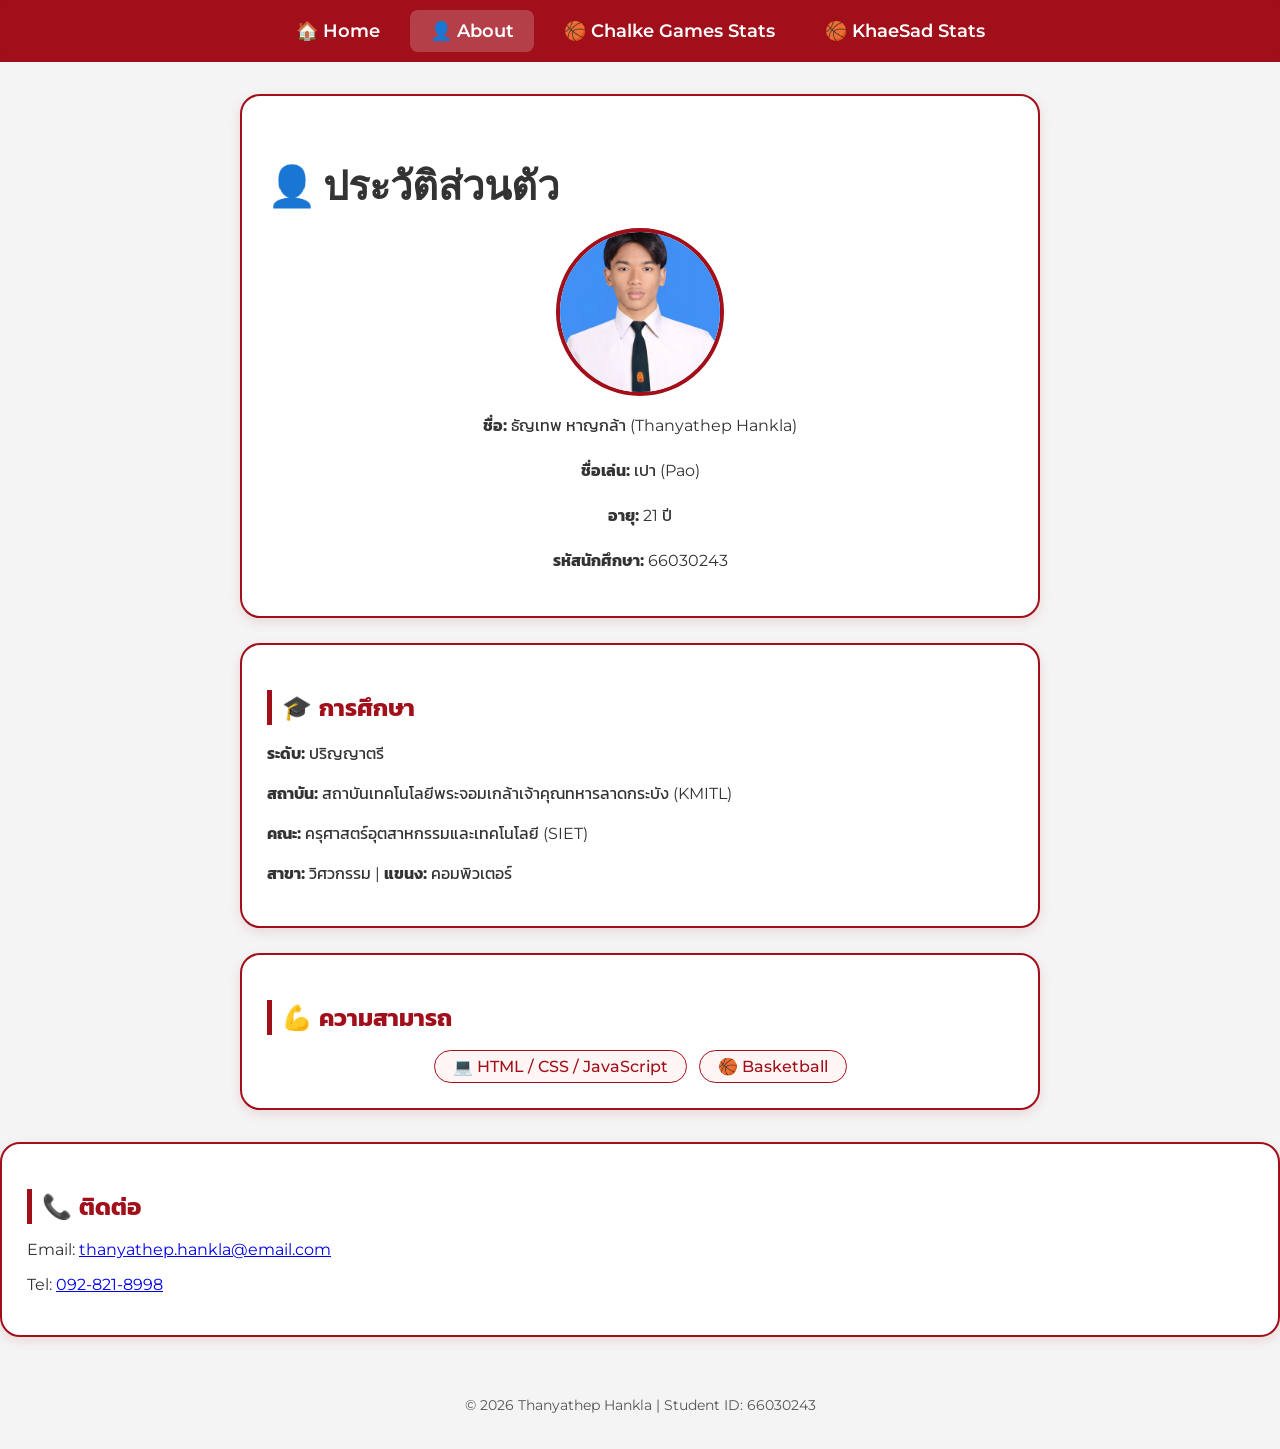
==== commit e7a9ec0b: "แก้ทุกหน้า" ====
--- a/cv.html
+++ b/cv.html
@@ -3,140 +3,41 @@
 <head>
     <meta charset="UTF-8">
     <meta name="viewport" content="width=device-width, initial-scale=1.0">
-
-    <!-- SEO -->
     <meta name="description" content="ประวัติส่วนตัวของ ธัญเทพ หาญกล้า นักศึกษาครุศาสตร์วิศวกรรมคอมพิวเตอร์ KMITL">
-
-    <title>About | Thanyathep Hankla</title>
-
-    <!-- Preconnect -->
+    <title>ประวัติส่วนตัว - ธัญเทพ หาญกล้า</title>
+    
     <link rel="preconnect" href="https://fonts.googleapis.com">
     <link rel="preconnect" href="https://fonts.gstatic.com" crossorigin>
-
-    <!-- ใช้ font ตัวเดียว (เร็วขึ้น) -->
-    <link href="https://fonts.googleapis.com/css2?family=Kanit:wght@300;400;600;700&display=swap" rel="stylesheet">
-
-    <!-- CSS -->
-    <link rel="preload" href="css/style.css" as="style">
-    <link rel="stylesheet" href="css/style.css">
-
-    <!-- preload รูป -->
-    <link rel="preload" as="image" href="image/S__2646043.webp">
-
-    <style>
-        body {
-            font-family: 'Kanit', sans-serif;
-            margin: 0;
-            background: #f9f9f9;
-        }
-
-        /* NAVBAR */
-        .cv-navbar {
-            display: flex;
-            justify-content: center;
-            gap: 20px;
-            background: #d90429;
-            padding: 15px;
-        }
-
-        .cv-navbar a {
-            color: #fff;
-            text-decoration: none;
-            font-weight: bold;
-        }
-
-        .cv-active {
-            border-bottom: 3px solid #fff;
-        }
-
-        /* CONTAINER */
-        .cv-container {
-            max-width: 900px;
-            margin: auto;
-            padding: 20px;
-        }
-
-        /* CARD */
-        .cv-card {
-            background: #fff;
-            border: 2px solid #d90429;
-            border-radius: 12px;
-            padding: 25px;
-            text-align: center;
-            box-shadow: 0 5px 15px rgba(0,0,0,0.1);
-        }
-
-        .cv-card h1 {
-            color: #d90429;
-        }
-
-        .cv-profile-img {
-            border-radius: 50%;
-            margin: 15px 0;
-            object-fit: cover;
-        }
-
-        .cv-info p {
-            margin: 5px 0;
-        }
-
-        /* SECTION */
-        .cv-section {
-            margin-top: 20px;
-            background: #fff;
-            padding: 20px;
-            border-radius: 12px;
-            border-left: 6px solid #d90429;
-        }
-
-        .cv-title {
-            color: #d90429;
-        }
-
-        .cv-skill-list {
-            padding-left: 20px;
-        }
-
-        .cv-skill-list li {
-            margin: 8px 0;
-        }
-
-        /* FOOTER */
-        .footer-main {
-            text-align: center;
-            padding: 20px;
-            background: #111;
-            color: #fff;
-            margin-top: 30px;
-        }
-    </style>
+    
+    <link href="https://fonts.googleapis.com/css2?family=Kanit:wght@300;400;600;700&family=Montserrat:wght@400;700;800&family=Bebas+Neue&display=swap" rel="stylesheet">
+    
+    <link rel="preload" href="css/style.css" as="style" onload="this.onload=null;this.rel='stylesheet'">
+    <noscript><link rel="stylesheet" href="css/style.css"></noscript>
 
     <script src="js/script.js" defer></script>
 </head>
-
 <body>
 
-    <!-- NAVBAR -->
-    <nav class="cv-navbar">
-        <a href="index.html">🏠 Home</a>
-        <a href="cv.html" class="cv-active">👤 About</a>
-        <a href="js-page.html">🏀 Chalke Stats</a>
-        <a href="js-page2.html">🏀 KhaeSad Stats</a>
-    </nav>
+    <header class="main-navbar-wrapper">
+        <nav class="cv-navbar">
+            <a href="index.html">🏠 Home</a>
+            <a href="cv.html" class="cv-active">👤 About</a>
+            <a href="js-page.html">🏀 Chalke Games Stats</a>
+            <a href="js-page2.html">🏀 KhaeSad Stats</a>
+        </nav>
+    </header>
 
-    <!-- PROFILE -->
     <main class="cv-container">
-
         <article class="cv-card">
-            <h1>👤 ประวัติส่วนตัว</h1>
-
-            <img src="image/S__2646043.webp"
-                 class="cv-profile-img"
-                 alt="รูปโปรไฟล์ ธัญเทพ หาญกล้า"
-                 width="200"
+            <h1 class="bebas-font">👤 ประวัติส่วนตัว</h1>
+            
+            <img src="image/S__2646043.webp" 
+                 class="cv-profile-img" 
+                 alt="รูปโปรไฟล์ของ ธัญเทพ หาญกล้า" 
+                 width="200" 
                  height="200"
                  fetchpriority="high">
-
+                 
             <div class="cv-info">
                 <p><strong>ชื่อ:</strong> ธัญเทพ หาญกล้า (Thanyathep Hankla)</p>
                 <p><strong>ชื่อเล่น:</strong> เปา (Pao)</p>
@@ -145,17 +46,14 @@
             </div>
         </article>
 
-        <!-- EDUCATION -->
         <section class="cv-section">
             <h2 class="cv-title">🎓 การศึกษา</h2>
             <p><strong>ระดับ:</strong> ปริญญาตรี</p>
             <p><strong>สถาบัน:</strong> สถาบันเทคโนโลยีพระจอมเกล้าเจ้าคุณทหารลาดกระบัง (KMITL)</p>
             <p><strong>คณะ:</strong> ครุศาสตร์อุตสาหกรรมและเทคโนโลยี (SIET)</p>
-            <p><strong>สาขา:</strong> ครุศาสตร์วิศวกรรม</p>
-            <p><strong>แขนง:</strong> คอมพิวเตอร์</p>
+            <p><strong>สาขา:</strong> วิศวกรรม | <strong>แขนง:</strong> คอมพิวเตอร์</p>
         </section>
 
-        <!-- SKILL -->
         <section class="cv-section">
             <h2 class="cv-title">💪 ความสามารถ</h2>
             <ul class="cv-skill-list">
@@ -163,18 +61,15 @@
                 <li>🏀 Basketball</li>
             </ul>
         </section>
-
-        <!-- CONTACT -->
-        <section class="cv-section">
-            <h2 class="cv-title">📞 ติดต่อ</h2>
-            <p>Email: <a href="mailto:thanyathep.hankla@email.com">thanyathep.hankla@email.com</a></p>
-            <p>Tel: <a href="tel:0928218998">092-821-8998</a></p>
-        </section>
-
     </main>
 
-    <!-- FOOTER -->
-    <footer class="footer-main">
+    <footer class="cv-section">
+        <h2 class="cv-title">📞 ติดต่อ</h2>
+        <p>Email: <a href="mailto:thanyathep.hankla@email.com">thanyathep.hankla@email.com</a></p>
+        <p>Tel: <a href="tel:0928218998">092-821-8998</a></p>
+    </footer>
+
+    <footer style="text-align: center; padding: 20px; color: #555; font-size: 0.9rem;">
         <p>&copy; 2026 Thanyathep Hankla | Student ID: 66030243</p>
     </footer>
 
--- a/css/style.css
+++ b/css/style.css
@@ -1,16 +1,13 @@
-/* RESET */
 * {
     font-family: 'Montserrat', 'Kanit', sans-serif !important;
-    box-sizing: border-box;
-}
-
+}
 body {
     margin: 0;
     background: #f4f4f4;
     color: #333;
 }
 
-/* ================= NAVBAR ================= */
+/* ✅ 2. Navbar */
 .main-navbar-wrapper {
     background: #a10f1a;
     width: 100%;
@@ -22,52 +19,37 @@
 .cv-navbar {
     display: flex;
     justify-content: center;
-    gap: 10px;
-    padding: 10px;
-}
-
-/* TAB STYLE */
+    padding: 12px;
+    gap: 15px;
+}
+
 .cv-navbar a {
-    color: #ffffff;
-    background: transparent;
+    color: white;
     text-decoration: none;
-    padding: 10px 20px;
-    border-radius: 10px 10px 0 0;
+    font-weight: 600;
+    padding: 8px 16px;
+    border-radius: 8px;
     transition: 0.3s;
 }
 
-/* hover */
-.cv-navbar a:hover {
-    background: #c1121f;
-}
-
-/* active tab */
-.cv-navbar a.cv-active {
-    background: #ffffff;
-    color: #a10f1a;
-    font-weight: bold;
-}
-
-/* ================= LAYOUT ================= */
+.cv-navbar a:hover, .cv-navbar a.cv-active {
+    background: rgba(255, 255, 255, 0.2);
+}
+
+/* ✅ 3. Layout */
 .container {
     max-width: 1100px;
     margin: 30px auto;
     padding: 0 20px;
 }
 
-.cv-container {
-    max-width: 800px;
-    margin: 32px auto;
-    padding: 0 16px;
-}
-
-/* ================= FONT ================= */
 .bebas-font {
     font-family: 'Bebas Neue', cursive !important;
     font-size: 2.5rem;
-}
-
-/* ================= PROFILE CARD ================= */
+    margin-bottom: 10px;
+}
+
+/* ✅ 4. Profile Card (Header) */
 .card {
     background: linear-gradient(135deg, #a10f1a, #c1121f);
     color: white;
@@ -75,7 +57,7 @@
     padding: 40px 20px;
     text-align: center;
     margin-bottom: 40px;
-    box-shadow: 0 10px 25px rgba(161, 15, 26, 0.3);
+    box-shadow: 0 10px 25px rgba(161, 15, 26, 0.2);
 }
 
 .profile-img {
@@ -85,15 +67,17 @@
     border-radius: 50%;
     border: 4px solid white;
     margin: 15px 0;
-}
-
-/* ================= SECTION TITLE ================= */
+    box-shadow: 0 5px 15px rgba(0,0,0,0.2);
+}
 .section-title {
-    text-align: center;
+    margin-top: 0;
+    text-align: center;
+    justify-content: center; /* จัดให้อยู่กึ่งกลางแนวนอน */
+    align-items: center;
     color: #a10f1a;
 }
 
-/* ================= STATS ================= */
+/* ✅ 5. Stats Grid & Cards (ตรงตามรูปที่ส่งมา) */
 .stats-grid {
     display: grid;
     grid-template-columns: repeat(auto-fit, minmax(300px, 1fr));
@@ -104,11 +88,7 @@
     background: white;
     border-radius: 15px;
     padding: 20px;
-
-    /* 🔥 เพิ่มกรอบแดง */
-    border: 3px solid #a10f1a;
-
-    box-shadow: 0 6px 15px rgba(161, 15, 26, 0.2);
+    box-shadow: 0 4px 15px rgba(0,0,0,0.08);
     transition: 0.3s ease;
 }
 
@@ -116,7 +96,13 @@
     transform: translateY(-5px);
 }
 
-/* ================= TABLE ================= */
+.stat-card h3 {
+    margin-top: 0;
+    font-size: 1.3rem;
+    color: #333;
+}
+
+/* ✅ 6. Table Styling (ตรงตามรูป) */
 .score-table {
     width: 100%;
     border-collapse: collapse;
@@ -129,17 +115,18 @@
     background: #a10f1a;
     color: white;
     padding: 10px;
+    font-weight: 600;
 }
 
 .score-table td {
     padding: 10px;
     text-align: center;
-    border-bottom: 1px solid #eee;
-}
-
-/* PPG ROW */
+    border-bottom: 1px solid #f0f0f0;
+}
+
+/* แถว PPG ไฮไลท์สีชมพูอ่อนเหมือนในรูป */
 .highlight-row {
-    background: #ffccd0;
+    background: #ffccd0 !important;
     font-weight: bold;
 }
 
@@ -147,53 +134,50 @@
     color: #a10f1a;
 }
 
-/* ================= BUTTON ================= */
+/* ✅ 7. Buttons */
 .btn-group {
-    display: flex;
-    justify-content: center;
-    gap: 10px;
-    margin: 30px 0;
-}
-
+    display: flex;       /* ใช้ flex เพื่อจัดวางปุ่ม */
+    justify-content: center; /* จัดให้อยู่กึ่งกลางแนวนอน */
+    align-items: center;     /* จัดให้อยู่กึ่งกลางแนวตั้ง */
+    gap: 10px;           /* ระยะห่างระหว่างปุ่ม (ปรับลดได้ถ้าอยากให้ติดกันมากขึ้น) */
+    margin: 30px 0;      /* ระยะห่างด้านบนและล่างของบล็อกปุ่ม */
+}
+
+/* ✅ สไตล์ปุ่ม Calculate (สีแดง) */
 .btn-calc {
     background: #a10f1a;
+    color: white;
+    border: none;
+    padding: 12px 25px;
+    border-radius: 8px; /* ความมนตามรูป */
+    font-size: 1rem;
+    font-weight: bold;
+    cursor: pointer;
+    transition: 0.3s;
+    box-shadow: 0 4px 10px rgba(161, 15, 26, 0.3);
+}
+
+.btn-calc:hover { background: #c1121f; transform: scale(1.05); }
+
+.btn-reset {
+    background: #555555; /* สีเทาตามรูป */
     color: white;
     border: none;
     padding: 12px 25px;
     border-radius: 8px;
-    font-weight: bold;
+    font-size: 1rem;
     cursor: pointer;
     transition: 0.3s;
 }
-
-.btn-calc:hover {
-    background: #c1121f;
-    transform: scale(1.05);
-}
-
-.btn-reset {
-    background: #555;
-    color: white;
-    border: none;
-    padding: 12px 25px;
-    border-radius: 8px;
-    cursor: pointer;
-}
-
-.btn-reset:hover {
-    background: #333;
-}
-
-/* ================= SUMMARY ================= */
+.btn-reset:hover { background: #333333; }
+
+/* ✅ 8. Career Summary */
 .career-summary {
     margin-top: 40px;
     background: white;
     padding: 30px;
     border-radius: 20px;
-
-    /* 🔥 กรอบแดงชัด */
-    border: 3px solid #a10f1a;
-
+    border: 2px solid #a10f1a;
     text-align: center;
 }
 
@@ -203,45 +187,545 @@
     color: #a10f1a;
 }
 
-/* ================= CV PAGE ================= */
+/* ✅ 9. Footer */
+.main-footer {
+    text-align: center;
+    padding: 40px 20px;
+    color: #888;
+    font-size: 0.9rem;
+}
+
+/* ✅ 10. Responsive (มือถือ) */
+@media (max-width: 768px) {
+    .stats-grid {
+        grid-template-columns: 1fr;
+    }
+}
+
+
+
+/* cv page only */
+/* cv page only */
+.cv-container {
+    max-width: 800px;
+    margin: 32px auto;
+    padding: 0 16px;
+    width: 100%;
+}
+
+/* ✅ 3. Navbar: ลายเดิม ปรับให้เสถียรขึ้น */
+.cv-navbar {
+    display: flex;
+    justify-content: center;
+    background: #a10f1a;
+    padding: 10px;
+    border-radius: 12px;
+    margin-bottom: 20px;
+    gap: 10px;
+}
+
+.cv-navbar a {
+    color: #ffffff;
+    text-decoration: none;
+    padding: 10px 20px;
+    border-radius: 8px;
+    transition: background 0.3s ease;
+    font-size: 18px;
+}
+
+.cv-navbar a:hover {
+    background: #ffffff;
+    color: #a10f1a;
+}
+
+/* ✅ 4. Card & Section: ลายเดิมที่คงความมนและเส้นขอบแดง */
 .cv-card, .cv-section {
     background: #ffffff;
     padding: 25px;
     margin-bottom: 25px;
     border-radius: 20px;
-
-    /* 🔥 กรอบแดง */
-    border: 3px solid #a10f1a;
-
-    box-shadow: 0 6px 15px rgba(161, 15, 26, 0.2);
-}
-
+    border: 2px solid #a10f1a;
+    /* ลดความเบลอของเงาเล็กน้อยเพื่อให้ประมวลผลกราฟิกไวขึ้น */
+    box-shadow: 0 4px 12px rgba(161, 15, 26, 0.12);
+}
+
+/* ✅ 5. Profile Image: สำคัญมากต่อคะแนน CLS (หน้าจอไม่เด้ง) */
 .cv-profile-img {
-    width: 160px;
-    height: 160px;
+    width: 160px;  /* ต้องระบุให้ตรงกับใน HTML */
+    height: 160px; 
     object-fit: cover;
     border-radius: 50%;
     display: block;
-    margin: auto;
+    margin: 0 auto 15px auto;
     border: 4px solid #a10f1a;
-}
-
+    transition: transform 0.3s ease;
+    background: #eee; /* ใส่สีรองรับระหว่างรอโหลดรูป */
+}
+
+.cv-profile-img:hover {
+    transform: scale(1.05);
+}
+
+.cv-info {
+    text-align: center;
+    line-height: 1.8;
+}
+
+/* ✅ 6. Title: ลายเดิมที่มีเส้นขอบด้านข้าง */
 .cv-title {
     color: #a10f1a;
+    margin-bottom: 15px;
     border-left: 5px solid #a10f1a;
     padding-left: 10px;
-}
-
-/* ================= FOOTER ================= */
-.main-footer {
-    text-align: center;
+    text-align: left;
+    font-weight: 700;
+}
+
+/* ✅ 7. Skill List: ลายเดิม ปรับ Flex ให้โหลดไวขึ้น */
+.cv-skill-list {
+    display: flex;
+    flex-wrap: wrap;
+    gap: 12px;
+    justify-content: center;
+    list-style: none;
+    padding: 0;
+    margin: 10px 0 0 0;
+}
+
+.cv-skill-list li {
+    background: #fff5f5;
+    border: 1px solid #a10f1a;
+    padding: 6px 18px;
+    border-radius: 50px;
+    font-size: 16px;
+    color: #a10f1a;
+    font-weight: 500;
+    transition: 0.2s ease-out;
+}
+
+.cv-skill-list li:hover {
+    background: #a10f1a;
+    color: #ffffff;
+    transform: translateY(-2px);
+}
+
+
+
+/* Home Page Specific Styles */
+:root {
+    --red-main: #a10f1a;
+    --red-hover: #c1121f;
+    --white: #ffffff;
+}
+
+.hero-section {
+    height: calc(100vh - 70px);
+    display: flex;
+    align-items: center;
+    justify-content: center;
+    padding: 0 10%;
+    background: linear-gradient(135deg, #ffffff 60%, var(--red-main) 40%);
+}
+
+.hero-container {
+    display: grid;
+    grid-template-columns: 1fr 1fr;
+    align-items: center;
+    gap: 50px;
+    width: 100%;
+}
+
+.hero-text h2 {
+    font-size: 1.2rem;
+    color: var(--red-main);
+    text-transform: uppercase;
+    letter-spacing: 3px;
+    margin-bottom: 5px;
+}
+
+.hero-text h1 {
+    font-family: 'Bebas Neue', cursive;
+    font-size: clamp(3rem, 8vw, 5.5rem); /* ปรับขนาดตามหน้าจออัตโนมัติ */
+    line-height: 1;
+    color: #1a1a1a;
+}
+
+.highlight {
+    color: var(--red-main);
+}
+
+.hero-text .typing {
+    font-size: 1.4rem;
+    color: #555;
+    margin-top: 10px;
+    min-height: 1.6em;
+}
+
+/* Cursor Blink Animation */
+.hero-text .typing::after {
+    content: '|';
+    animation: blink 0.7s infinite;
+}
+
+@keyframes blink {
+    50% { opacity: 0; }
+}
+
+/* Buttons */
+.btn-group {
+    display: flex;
+    gap: 15px;
+    margin-top: 35px;
+}
+
+.btn {
+    padding: 14px 35px;
+    border-radius: 50px;
+    text-decoration: none;
+    font-weight: 700;
+    transition: all 0.3s ease;
+    text-transform: uppercase;
+    font-size: 0.85rem;
+    letter-spacing: 1px;
+}
+
+.btn-red {
+    background: var(--red-main);
+    color: white;
+    border: 2px solid var(--red-main);
+}
+
+.btn-outline {
+    border: 2px solid var(--red-main);
+    color: var(--red-main);
+}
+
+.btn:hover {
+    transform: translateY(-5px);
+    box-shadow: 0 8px 20px rgba(161, 15, 26, 0.3);
+}
+
+.btn-red:hover {
+    background: var(--red-hover);
+    border-color: var(--red-hover);
+}
+
+/* Image Wrapper */
+.hero-img-wrapper {
+    position: relative;
+    z-index: 2;
+}
+
+.hero-img-wrapper img {
+    width: 100%;
+    max-width: 420px;
+    border-radius: 25px;
+    box-shadow: 25px 25px 0px rgba(255,255,255,0.15);
+    display: block;
+    transition: 0.5s ease;
+}
+
+.hero-img-wrapper:hover img {
+    transform: translate(-10px, -10px);
+    box-shadow: 35px 35px 0px rgba(255,255,255,0.2);
+}
+/* Container หลัก */
+.hero-dropdown {
+    position: relative;
+    display: inline-block;
+}
+
+/* ปุ่มกด */
+.hero-dropdown .dropbtn {
+    cursor: pointer;
+    font-family: 'Poppins', sans-serif;
+    border: 2px solid #a10f1a;
+    background: transparent;
+    color: #a10f1a;
+    padding: 12px 25px;
+    border-radius: 30px;
+    font-weight: 600;
+    transition: all 0.3s ease;
+}
+
+/* ✅ หัวใจสำคัญ: กล่องเมนู 
+   เพิ่ม padding-top: 10px เพื่อให้มีพื้นที่ "สะพาน" เชื่อมระหว่างปุ่มกับเมนู 
+   เมาส์จะได้ไม่หลุดระหว่างทาง
+*/
+.hero-dropdown-content {
+    display: none;
+    position: absolute;
+    background-color: #ffffff;
+    min-width: 200px;
+    box-shadow: 0px 10px 25px rgba(0,0,0,0.2);
+    z-index: 100;
+    border-radius: 12px;
+    top: 100%; /* วางจ่อไว้ใต้ปุ่มพอดี */
+    left: 0;
+    margin-top: 0; /* เอา margin ออกแล้วใช้ช่องว่างข้างในแทน */
+    border: 1px solid rgba(161, 15, 26, 0.1);
+    overflow: hidden;
+}
+
+/* เพิ่มพื้นที่ Safe Zone ให้เมาส์เลื่อนผ่านได้ไม่หาย */
+.hero-dropdown::after {
+    content: "";
+    position: absolute;
+    top: 100%;
+    left: 0;
+    width: 100%;
+    height: 15px; /* สร้างสะพานล่องหนหนา 15px */
+    display: none;
+}
+
+.hero-dropdown:hover::after {
+    display: block;
+}
+
+/* แสดงเมนูเมื่อ Hover */
+.hero-dropdown:hover .hero-dropdown-content {
+    display: block;
+    animation: slideUp 0.3s ease-out;
+}
+
+.hero-dropdown:hover .dropbtn {
+    background: #a10f1a;
+    color: white;
+}
+
+/* รายการเมนูข้างใน */
+.hero-dropdown-content a {
+    color: #333;
+    padding: 14px 20px;
+    text-decoration: none;
+    display: block;
+    font-size: 0.95rem;
+    transition: 0.2s;
+    border-bottom: 1px solid #f0f0f0;
+}
+
+.hero-dropdown-content a:last-child {
+    border-bottom: none;
+}
+
+.hero-dropdown-content a:hover {
+    background-color: #a10f1a;
+    color: #ffffff !important;
+    padding-left: 30px;
+}
+
+/* Animation ให้ดูพรีเมียม */
+@keyframes slideUp {
+    from { 
+        opacity: 0; 
+        transform: translateY(10px); 
+    }
+    to { 
+        opacity: 1; 
+        transform: translateY(0); 
+    }
+}
+
+/* Responsive */
+@media (max-width: 992px) {
+    .hero-section {
+        background: #ffffff;
+        height: auto;
+        padding: 60px 5%;
+    }
+    .hero-container {
+        grid-template-columns: 1fr;
+        text-align: center;
+    }
+    .btn-group {
+        justify-content: center;
+    }
+    .hero-img-wrapper img {
+        margin: 0 auto;
+        max-width: 280px;
+    }
+}
+
+
+
+
+/* Pink & White Theme Specific */
+.pink-theme-body {
+    background-color: #fff5f7; /* พื้นหลังชมพูอ่อนมาก */
+    color: #4a4a4a;
+}
+
+.pink-container {
+    max-width: 1000px;
+    margin: 40px auto;
+    padding: 0 20px;
+}
+
+/* Profile Card */
+.pink-profile-card {
+    background: #ffffff;
+    border-radius: 30px;
     padding: 40px;
-    color: #888;
-}
-
-/* ================= RESPONSIVE ================= */
-@media (max-width: 768px) {
-    .stats-grid {
-        grid-template-columns: 1fr;
-    }
+    box-shadow: 0 10px 25px rgba(255, 182, 193, 0.3);
+    border: 2px solid #ffdae0;
+    margin-bottom: 40px;
+    text-align: center;
+}
+
+.pink-main-title {
+    color: #ff4d6d;
+    font-family: 'Montserrat', 'Kanit', sans-serif;    font-size: 3rem;
+    margin-bottom: 25px;
+}
+
+.pink-profile-flex {
+    display: flex;
+    justify-content: center;
+    align-items: center;
+    gap: 50px;
+    flex-wrap: wrap;
+}
+
+.pink-img {
+    width: 200px;
+    height: 200px;
+    border-radius: 50%; /* ทรงกลมเข้ากับธีมชมพู */
+    object-fit: cover;
+    border: 5px solid #ffccd5;
+    box-shadow: 0 5px 15px rgba(0,0,0,0.1);
+}
+
+.pink-details p {
+    font-size: 1.1rem;
+    margin: 10px 0;
+    text-align: left;
+    color: #5f5f5f;
+    border-bottom: 1px dashed #ffccd5;
+    padding-bottom: 5px;
+}
+
+/* Stats Section */
+.pink-section-title {
+    text-align: center;
+    color: #ff4d6d;
+    margin-bottom: 30px;
+}
+
+.pink-button-group {
+    display: flex;
+    justify-content: center;
+    gap: 15px;
+    margin-bottom: 35px;
+}
+
+.btn-pink-calc {
+    background: #ff4d6d;
+    color: white;
+    border: none;
+    padding: 12px 30px;
+    border-radius: 50px;
+    font-weight: bold;
+    cursor: pointer;
+    transition: 0.3s;
+    box-shadow: 0 4px 15px rgba(255, 77, 109, 0.3);
+}
+
+.btn-pink-reset {
+    background: #f8f8f8; /* ใส่พื้นหลังสีเทาอ่อนมาก */
+    color: #d63384;      /* ใช้สีชมพูที่เข้มขึ้นกว่าเดิมเล็กน้อยเพื่อให้ตัดกับพื้นหลัง */
+    border: 2px solid #ff4d6d;
+    padding: 10px 25px;
+    border-radius: 50px;
+    cursor: pointer;
+    font-weight: bold;   /* เพิ่มความหนาตัวอักษรช่วยให้อ่านง่ายขึ้น */
+    
+}
+
+.btn-pink-calc:hover { background: #ff758f; transform: scale(1.05); }
+.btn-pink-reset:hover { background: #ff758f; transform: scale(1.05); }
+
+
+/* Stats Cards */
+.pink-grid {
+    display: grid;
+    grid-template-columns: repeat(auto-fit, minmax(280px, 1fr));
+    gap: 25px;
+}
+
+.pink-stat-card {
+    background: white;
+    padding: 25px;
+    border-radius: 20px;
+    border: 1px solid #ffdae0;
+    box-shadow: 0 5px 15px rgba(0,0,0,0.02);
+}
+
+.pink-table {
+    width: 100%;
+    border-collapse: collapse;
+    margin-top: 15px;
+}
+
+.pink-table th {
+    border-bottom: 2px solid #ffccd5;
+    padding: 10px;
+    color: white;
+    background: #ff4d6d
+}
+
+.pink-table td {
+    padding: 12px;
+    text-align: center;
+    border-bottom: 1px solid #fff0f3;
+    color: #333333; /* จากเดิมที่เป็นสีเทาจางๆ ให้ใช้สีเข้มเกือบดำ */
+}
+
+/* ปรับสีหัวข้อรองให้เข้มขึ้น */
+.pink-details p {
+    font-size: 1.1rem;
+    margin: 10px 0;
+    text-align: left;
+    color: #444444; /* ปรับจาก #5f5f5f เป็นสีที่เข้มขึ้น */
+    border-bottom: 1px dashed #ffccd5;
+    padding-bottom: 5px;
+}
+
+
+.pink-res-row {
+    background: #fff0f3;
+    font-weight: bold;
+    color: #c9184a;
+}
+
+/* Responsive */
+@media (max-width: 600px) {
+    .pink-profile-flex { gap: 20px; }
+    .pink-main-title { font-size: 2.2rem; }
+}
+.pink-summary-container {
+    margin-top: 40px;
+    display: flex;
+    justify-content: center;
+}
+
+.pink-summary-box {
+    background: #ffffff;
+    border: 3px solid #ff4d6d; /* ใช้สีชมพูเข้มเพื่อ Contrast ที่ดี */
+    padding: 25px 50px;
+    border-radius: 20px;
+    text-align: center;
+    box-shadow: 0 10px 20px rgba(255, 77, 109, 0.15);
+}
+
+.pink-summary-title {
+    font-family: 'Bebas Neue', cursive;
+    font-size: 2rem;
+    color: #ff4d6d;
+    margin-bottom: 10px;
+}
+
+.pink-highlight-total {
+    font-size: 2.5rem;
+    font-weight: bold;
+    color: #c9184a; /* สีชมพูที่เข้มกว่าปกติเพื่อให้อ่านง่าย (Pass Accessibility) */
 }
--- a/css/style.css
+++ b/css/style.css
@@ -1,16 +1,13 @@
-/* RESET */
 * {
     font-family: 'Montserrat', 'Kanit', sans-serif !important;
-    box-sizing: border-box;
-}
-
+}
 body {
     margin: 0;
     background: #f4f4f4;
     color: #333;
 }
 
-/* ================= NAVBAR ================= */
+/* ✅ 2. Navbar */
 .main-navbar-wrapper {
     background: #a10f1a;
     width: 100%;
@@ -22,52 +19,37 @@
 .cv-navbar {
     display: flex;
     justify-content: center;
-    gap: 10px;
-    padding: 10px;
-}
-
-/* TAB STYLE */
+    padding: 12px;
+    gap: 15px;
+}
+
 .cv-navbar a {
-    color: #ffffff;
-    background: transparent;
+    color: white;
     text-decoration: none;
-    padding: 10px 20px;
-    border-radius: 10px 10px 0 0;
+    font-weight: 600;
+    padding: 8px 16px;
+    border-radius: 8px;
     transition: 0.3s;
 }
 
-/* hover */
-.cv-navbar a:hover {
-    background: #c1121f;
-}
-
-/* active tab */
-.cv-navbar a.cv-active {
-    background: #ffffff;
-    color: #a10f1a;
-    font-weight: bold;
-}
-
-/* ================= LAYOUT ================= */
+.cv-navbar a:hover, .cv-navbar a.cv-active {
+    background: rgba(255, 255, 255, 0.2);
+}
+
+/* ✅ 3. Layout */
 .container {
     max-width: 1100px;
     margin: 30px auto;
     padding: 0 20px;
 }
 
-.cv-container {
-    max-width: 800px;
-    margin: 32px auto;
-    padding: 0 16px;
-}
-
-/* ================= FONT ================= */
 .bebas-font {
     font-family: 'Bebas Neue', cursive !important;
     font-size: 2.5rem;
-}
-
-/* ================= PROFILE CARD ================= */
+    margin-bottom: 10px;
+}
+
+/* ✅ 4. Profile Card (Header) */
 .card {
     background: linear-gradient(135deg, #a10f1a, #c1121f);
     color: white;
@@ -75,7 +57,7 @@
     padding: 40px 20px;
     text-align: center;
     margin-bottom: 40px;
-    box-shadow: 0 10px 25px rgba(161, 15, 26, 0.3);
+    box-shadow: 0 10px 25px rgba(161, 15, 26, 0.2);
 }
 
 .profile-img {
@@ -85,15 +67,17 @@
     border-radius: 50%;
     border: 4px solid white;
     margin: 15px 0;
-}
-
-/* ================= SECTION TITLE ================= */
+    box-shadow: 0 5px 15px rgba(0,0,0,0.2);
+}
 .section-title {
-    text-align: center;
+    margin-top: 0;
+    text-align: center;
+    justify-content: center; /* จัดให้อยู่กึ่งกลางแนวนอน */
+    align-items: center;
     color: #a10f1a;
 }
 
-/* ================= STATS ================= */
+/* ✅ 5. Stats Grid & Cards (ตรงตามรูปที่ส่งมา) */
 .stats-grid {
     display: grid;
     grid-template-columns: repeat(auto-fit, minmax(300px, 1fr));
@@ -104,11 +88,7 @@
     background: white;
     border-radius: 15px;
     padding: 20px;
-
-    /* 🔥 เพิ่มกรอบแดง */
-    border: 3px solid #a10f1a;
-
-    box-shadow: 0 6px 15px rgba(161, 15, 26, 0.2);
+    box-shadow: 0 4px 15px rgba(0,0,0,0.08);
     transition: 0.3s ease;
 }
 
@@ -116,7 +96,13 @@
     transform: translateY(-5px);
 }
 
-/* ================= TABLE ================= */
+.stat-card h3 {
+    margin-top: 0;
+    font-size: 1.3rem;
+    color: #333;
+}
+
+/* ✅ 6. Table Styling (ตรงตามรูป) */
 .score-table {
     width: 100%;
     border-collapse: collapse;
@@ -129,17 +115,18 @@
     background: #a10f1a;
     color: white;
     padding: 10px;
+    font-weight: 600;
 }
 
 .score-table td {
     padding: 10px;
     text-align: center;
-    border-bottom: 1px solid #eee;
-}
-
-/* PPG ROW */
+    border-bottom: 1px solid #f0f0f0;
+}
+
+/* แถว PPG ไฮไลท์สีชมพูอ่อนเหมือนในรูป */
 .highlight-row {
-    background: #ffccd0;
+    background: #ffccd0 !important;
     font-weight: bold;
 }
 
@@ -147,53 +134,50 @@
     color: #a10f1a;
 }
 
-/* ================= BUTTON ================= */
+/* ✅ 7. Buttons */
 .btn-group {
-    display: flex;
-    justify-content: center;
-    gap: 10px;
-    margin: 30px 0;
-}
-
+    display: flex;       /* ใช้ flex เพื่อจัดวางปุ่ม */
+    justify-content: center; /* จัดให้อยู่กึ่งกลางแนวนอน */
+    align-items: center;     /* จัดให้อยู่กึ่งกลางแนวตั้ง */
+    gap: 10px;           /* ระยะห่างระหว่างปุ่ม (ปรับลดได้ถ้าอยากให้ติดกันมากขึ้น) */
+    margin: 30px 0;      /* ระยะห่างด้านบนและล่างของบล็อกปุ่ม */
+}
+
+/* ✅ สไตล์ปุ่ม Calculate (สีแดง) */
 .btn-calc {
     background: #a10f1a;
+    color: white;
+    border: none;
+    padding: 12px 25px;
+    border-radius: 8px; /* ความมนตามรูป */
+    font-size: 1rem;
+    font-weight: bold;
+    cursor: pointer;
+    transition: 0.3s;
+    box-shadow: 0 4px 10px rgba(161, 15, 26, 0.3);
+}
+
+.btn-calc:hover { background: #c1121f; transform: scale(1.05); }
+
+.btn-reset {
+    background: #555555; /* สีเทาตามรูป */
     color: white;
     border: none;
     padding: 12px 25px;
     border-radius: 8px;
-    font-weight: bold;
+    font-size: 1rem;
     cursor: pointer;
     transition: 0.3s;
 }
-
-.btn-calc:hover {
-    background: #c1121f;
-    transform: scale(1.05);
-}
-
-.btn-reset {
-    background: #555;
-    color: white;
-    border: none;
-    padding: 12px 25px;
-    border-radius: 8px;
-    cursor: pointer;
-}
-
-.btn-reset:hover {
-    background: #333;
-}
-
-/* ================= SUMMARY ================= */
+.btn-reset:hover { background: #333333; }
+
+/* ✅ 8. Career Summary */
 .career-summary {
     margin-top: 40px;
     background: white;
     padding: 30px;
     border-radius: 20px;
-
-    /* 🔥 กรอบแดงชัด */
-    border: 3px solid #a10f1a;
-
+    border: 2px solid #a10f1a;
     text-align: center;
 }
 
@@ -203,45 +187,545 @@
     color: #a10f1a;
 }
 
-/* ================= CV PAGE ================= */
+/* ✅ 9. Footer */
+.main-footer {
+    text-align: center;
+    padding: 40px 20px;
+    color: #888;
+    font-size: 0.9rem;
+}
+
+/* ✅ 10. Responsive (มือถือ) */
+@media (max-width: 768px) {
+    .stats-grid {
+        grid-template-columns: 1fr;
+    }
+}
+
+
+
+/* cv page only */
+/* cv page only */
+.cv-container {
+    max-width: 800px;
+    margin: 32px auto;
+    padding: 0 16px;
+    width: 100%;
+}
+
+/* ✅ 3. Navbar: ลายเดิม ปรับให้เสถียรขึ้น */
+.cv-navbar {
+    display: flex;
+    justify-content: center;
+    background: #a10f1a;
+    padding: 10px;
+    border-radius: 12px;
+    margin-bottom: 20px;
+    gap: 10px;
+}
+
+.cv-navbar a {
+    color: #ffffff;
+    text-decoration: none;
+    padding: 10px 20px;
+    border-radius: 8px;
+    transition: background 0.3s ease;
+    font-size: 18px;
+}
+
+.cv-navbar a:hover {
+    background: #ffffff;
+    color: #a10f1a;
+}
+
+/* ✅ 4. Card & Section: ลายเดิมที่คงความมนและเส้นขอบแดง */
 .cv-card, .cv-section {
     background: #ffffff;
     padding: 25px;
     margin-bottom: 25px;
     border-radius: 20px;
-
-    /* 🔥 กรอบแดง */
-    border: 3px solid #a10f1a;
-
-    box-shadow: 0 6px 15px rgba(161, 15, 26, 0.2);
-}
-
+    border: 2px solid #a10f1a;
+    /* ลดความเบลอของเงาเล็กน้อยเพื่อให้ประมวลผลกราฟิกไวขึ้น */
+    box-shadow: 0 4px 12px rgba(161, 15, 26, 0.12);
+}
+
+/* ✅ 5. Profile Image: สำคัญมากต่อคะแนน CLS (หน้าจอไม่เด้ง) */
 .cv-profile-img {
-    width: 160px;
-    height: 160px;
+    width: 160px;  /* ต้องระบุให้ตรงกับใน HTML */
+    height: 160px; 
     object-fit: cover;
     border-radius: 50%;
     display: block;
-    margin: auto;
+    margin: 0 auto 15px auto;
     border: 4px solid #a10f1a;
-}
-
+    transition: transform 0.3s ease;
+    background: #eee; /* ใส่สีรองรับระหว่างรอโหลดรูป */
+}
+
+.cv-profile-img:hover {
+    transform: scale(1.05);
+}
+
+.cv-info {
+    text-align: center;
+    line-height: 1.8;
+}
+
+/* ✅ 6. Title: ลายเดิมที่มีเส้นขอบด้านข้าง */
 .cv-title {
     color: #a10f1a;
+    margin-bottom: 15px;
     border-left: 5px solid #a10f1a;
     padding-left: 10px;
-}
-
-/* ================= FOOTER ================= */
-.main-footer {
-    text-align: center;
+    text-align: left;
+    font-weight: 700;
+}
+
+/* ✅ 7. Skill List: ลายเดิม ปรับ Flex ให้โหลดไวขึ้น */
+.cv-skill-list {
+    display: flex;
+    flex-wrap: wrap;
+    gap: 12px;
+    justify-content: center;
+    list-style: none;
+    padding: 0;
+    margin: 10px 0 0 0;
+}
+
+.cv-skill-list li {
+    background: #fff5f5;
+    border: 1px solid #a10f1a;
+    padding: 6px 18px;
+    border-radius: 50px;
+    font-size: 16px;
+    color: #a10f1a;
+    font-weight: 500;
+    transition: 0.2s ease-out;
+}
+
+.cv-skill-list li:hover {
+    background: #a10f1a;
+    color: #ffffff;
+    transform: translateY(-2px);
+}
+
+
+
+/* Home Page Specific Styles */
+:root {
+    --red-main: #a10f1a;
+    --red-hover: #c1121f;
+    --white: #ffffff;
+}
+
+.hero-section {
+    height: calc(100vh - 70px);
+    display: flex;
+    align-items: center;
+    justify-content: center;
+    padding: 0 10%;
+    background: linear-gradient(135deg, #ffffff 60%, var(--red-main) 40%);
+}
+
+.hero-container {
+    display: grid;
+    grid-template-columns: 1fr 1fr;
+    align-items: center;
+    gap: 50px;
+    width: 100%;
+}
+
+.hero-text h2 {
+    font-size: 1.2rem;
+    color: var(--red-main);
+    text-transform: uppercase;
+    letter-spacing: 3px;
+    margin-bottom: 5px;
+}
+
+.hero-text h1 {
+    font-family: 'Bebas Neue', cursive;
+    font-size: clamp(3rem, 8vw, 5.5rem); /* ปรับขนาดตามหน้าจออัตโนมัติ */
+    line-height: 1;
+    color: #1a1a1a;
+}
+
+.highlight {
+    color: var(--red-main);
+}
+
+.hero-text .typing {
+    font-size: 1.4rem;
+    color: #555;
+    margin-top: 10px;
+    min-height: 1.6em;
+}
+
+/* Cursor Blink Animation */
+.hero-text .typing::after {
+    content: '|';
+    animation: blink 0.7s infinite;
+}
+
+@keyframes blink {
+    50% { opacity: 0; }
+}
+
+/* Buttons */
+.btn-group {
+    display: flex;
+    gap: 15px;
+    margin-top: 35px;
+}
+
+.btn {
+    padding: 14px 35px;
+    border-radius: 50px;
+    text-decoration: none;
+    font-weight: 700;
+    transition: all 0.3s ease;
+    text-transform: uppercase;
+    font-size: 0.85rem;
+    letter-spacing: 1px;
+}
+
+.btn-red {
+    background: var(--red-main);
+    color: white;
+    border: 2px solid var(--red-main);
+}
+
+.btn-outline {
+    border: 2px solid var(--red-main);
+    color: var(--red-main);
+}
+
+.btn:hover {
+    transform: translateY(-5px);
+    box-shadow: 0 8px 20px rgba(161, 15, 26, 0.3);
+}
+
+.btn-red:hover {
+    background: var(--red-hover);
+    border-color: var(--red-hover);
+}
+
+/* Image Wrapper */
+.hero-img-wrapper {
+    position: relative;
+    z-index: 2;
+}
+
+.hero-img-wrapper img {
+    width: 100%;
+    max-width: 420px;
+    border-radius: 25px;
+    box-shadow: 25px 25px 0px rgba(255,255,255,0.15);
+    display: block;
+    transition: 0.5s ease;
+}
+
+.hero-img-wrapper:hover img {
+    transform: translate(-10px, -10px);
+    box-shadow: 35px 35px 0px rgba(255,255,255,0.2);
+}
+/* Container หลัก */
+.hero-dropdown {
+    position: relative;
+    display: inline-block;
+}
+
+/* ปุ่มกด */
+.hero-dropdown .dropbtn {
+    cursor: pointer;
+    font-family: 'Poppins', sans-serif;
+    border: 2px solid #a10f1a;
+    background: transparent;
+    color: #a10f1a;
+    padding: 12px 25px;
+    border-radius: 30px;
+    font-weight: 600;
+    transition: all 0.3s ease;
+}
+
+/* ✅ หัวใจสำคัญ: กล่องเมนู 
+   เพิ่ม padding-top: 10px เพื่อให้มีพื้นที่ "สะพาน" เชื่อมระหว่างปุ่มกับเมนู 
+   เมาส์จะได้ไม่หลุดระหว่างทาง
+*/
+.hero-dropdown-content {
+    display: none;
+    position: absolute;
+    background-color: #ffffff;
+    min-width: 200px;
+    box-shadow: 0px 10px 25px rgba(0,0,0,0.2);
+    z-index: 100;
+    border-radius: 12px;
+    top: 100%; /* วางจ่อไว้ใต้ปุ่มพอดี */
+    left: 0;
+    margin-top: 0; /* เอา margin ออกแล้วใช้ช่องว่างข้างในแทน */
+    border: 1px solid rgba(161, 15, 26, 0.1);
+    overflow: hidden;
+}
+
+/* เพิ่มพื้นที่ Safe Zone ให้เมาส์เลื่อนผ่านได้ไม่หาย */
+.hero-dropdown::after {
+    content: "";
+    position: absolute;
+    top: 100%;
+    left: 0;
+    width: 100%;
+    height: 15px; /* สร้างสะพานล่องหนหนา 15px */
+    display: none;
+}
+
+.hero-dropdown:hover::after {
+    display: block;
+}
+
+/* แสดงเมนูเมื่อ Hover */
+.hero-dropdown:hover .hero-dropdown-content {
+    display: block;
+    animation: slideUp 0.3s ease-out;
+}
+
+.hero-dropdown:hover .dropbtn {
+    background: #a10f1a;
+    color: white;
+}
+
+/* รายการเมนูข้างใน */
+.hero-dropdown-content a {
+    color: #333;
+    padding: 14px 20px;
+    text-decoration: none;
+    display: block;
+    font-size: 0.95rem;
+    transition: 0.2s;
+    border-bottom: 1px solid #f0f0f0;
+}
+
+.hero-dropdown-content a:last-child {
+    border-bottom: none;
+}
+
+.hero-dropdown-content a:hover {
+    background-color: #a10f1a;
+    color: #ffffff !important;
+    padding-left: 30px;
+}
+
+/* Animation ให้ดูพรีเมียม */
+@keyframes slideUp {
+    from { 
+        opacity: 0; 
+        transform: translateY(10px); 
+    }
+    to { 
+        opacity: 1; 
+        transform: translateY(0); 
+    }
+}
+
+/* Responsive */
+@media (max-width: 992px) {
+    .hero-section {
+        background: #ffffff;
+        height: auto;
+        padding: 60px 5%;
+    }
+    .hero-container {
+        grid-template-columns: 1fr;
+        text-align: center;
+    }
+    .btn-group {
+        justify-content: center;
+    }
+    .hero-img-wrapper img {
+        margin: 0 auto;
+        max-width: 280px;
+    }
+}
+
+
+
+
+/* Pink & White Theme Specific */
+.pink-theme-body {
+    background-color: #fff5f7; /* พื้นหลังชมพูอ่อนมาก */
+    color: #4a4a4a;
+}
+
+.pink-container {
+    max-width: 1000px;
+    margin: 40px auto;
+    padding: 0 20px;
+}
+
+/* Profile Card */
+.pink-profile-card {
+    background: #ffffff;
+    border-radius: 30px;
     padding: 40px;
-    color: #888;
-}
-
-/* ================= RESPONSIVE ================= */
-@media (max-width: 768px) {
-    .stats-grid {
-        grid-template-columns: 1fr;
-    }
+    box-shadow: 0 10px 25px rgba(255, 182, 193, 0.3);
+    border: 2px solid #ffdae0;
+    margin-bottom: 40px;
+    text-align: center;
+}
+
+.pink-main-title {
+    color: #ff4d6d;
+    font-family: 'Montserrat', 'Kanit', sans-serif;    font-size: 3rem;
+    margin-bottom: 25px;
+}
+
+.pink-profile-flex {
+    display: flex;
+    justify-content: center;
+    align-items: center;
+    gap: 50px;
+    flex-wrap: wrap;
+}
+
+.pink-img {
+    width: 200px;
+    height: 200px;
+    border-radius: 50%; /* ทรงกลมเข้ากับธีมชมพู */
+    object-fit: cover;
+    border: 5px solid #ffccd5;
+    box-shadow: 0 5px 15px rgba(0,0,0,0.1);
+}
+
+.pink-details p {
+    font-size: 1.1rem;
+    margin: 10px 0;
+    text-align: left;
+    color: #5f5f5f;
+    border-bottom: 1px dashed #ffccd5;
+    padding-bottom: 5px;
+}
+
+/* Stats Section */
+.pink-section-title {
+    text-align: center;
+    color: #ff4d6d;
+    margin-bottom: 30px;
+}
+
+.pink-button-group {
+    display: flex;
+    justify-content: center;
+    gap: 15px;
+    margin-bottom: 35px;
+}
+
+.btn-pink-calc {
+    background: #ff4d6d;
+    color: white;
+    border: none;
+    padding: 12px 30px;
+    border-radius: 50px;
+    font-weight: bold;
+    cursor: pointer;
+    transition: 0.3s;
+    box-shadow: 0 4px 15px rgba(255, 77, 109, 0.3);
+}
+
+.btn-pink-reset {
+    background: #f8f8f8; /* ใส่พื้นหลังสีเทาอ่อนมาก */
+    color: #d63384;      /* ใช้สีชมพูที่เข้มขึ้นกว่าเดิมเล็กน้อยเพื่อให้ตัดกับพื้นหลัง */
+    border: 2px solid #ff4d6d;
+    padding: 10px 25px;
+    border-radius: 50px;
+    cursor: pointer;
+    font-weight: bold;   /* เพิ่มความหนาตัวอักษรช่วยให้อ่านง่ายขึ้น */
+    
+}
+
+.btn-pink-calc:hover { background: #ff758f; transform: scale(1.05); }
+.btn-pink-reset:hover { background: #ff758f; transform: scale(1.05); }
+
+
+/* Stats Cards */
+.pink-grid {
+    display: grid;
+    grid-template-columns: repeat(auto-fit, minmax(280px, 1fr));
+    gap: 25px;
+}
+
+.pink-stat-card {
+    background: white;
+    padding: 25px;
+    border-radius: 20px;
+    border: 1px solid #ffdae0;
+    box-shadow: 0 5px 15px rgba(0,0,0,0.02);
+}
+
+.pink-table {
+    width: 100%;
+    border-collapse: collapse;
+    margin-top: 15px;
+}
+
+.pink-table th {
+    border-bottom: 2px solid #ffccd5;
+    padding: 10px;
+    color: white;
+    background: #ff4d6d
+}
+
+.pink-table td {
+    padding: 12px;
+    text-align: center;
+    border-bottom: 1px solid #fff0f3;
+    color: #333333; /* จากเดิมที่เป็นสีเทาจางๆ ให้ใช้สีเข้มเกือบดำ */
+}
+
+/* ปรับสีหัวข้อรองให้เข้มขึ้น */
+.pink-details p {
+    font-size: 1.1rem;
+    margin: 10px 0;
+    text-align: left;
+    color: #444444; /* ปรับจาก #5f5f5f เป็นสีที่เข้มขึ้น */
+    border-bottom: 1px dashed #ffccd5;
+    padding-bottom: 5px;
+}
+
+
+.pink-res-row {
+    background: #fff0f3;
+    font-weight: bold;
+    color: #c9184a;
+}
+
+/* Responsive */
+@media (max-width: 600px) {
+    .pink-profile-flex { gap: 20px; }
+    .pink-main-title { font-size: 2.2rem; }
+}
+.pink-summary-container {
+    margin-top: 40px;
+    display: flex;
+    justify-content: center;
+}
+
+.pink-summary-box {
+    background: #ffffff;
+    border: 3px solid #ff4d6d; /* ใช้สีชมพูเข้มเพื่อ Contrast ที่ดี */
+    padding: 25px 50px;
+    border-radius: 20px;
+    text-align: center;
+    box-shadow: 0 10px 20px rgba(255, 77, 109, 0.15);
+}
+
+.pink-summary-title {
+    font-family: 'Bebas Neue', cursive;
+    font-size: 2rem;
+    color: #ff4d6d;
+    margin-bottom: 10px;
+}
+
+.pink-highlight-total {
+    font-size: 2.5rem;
+    font-weight: bold;
+    color: #c9184a; /* สีชมพูที่เข้มกว่าปกติเพื่อให้อ่านง่าย (Pass Accessibility) */
 }
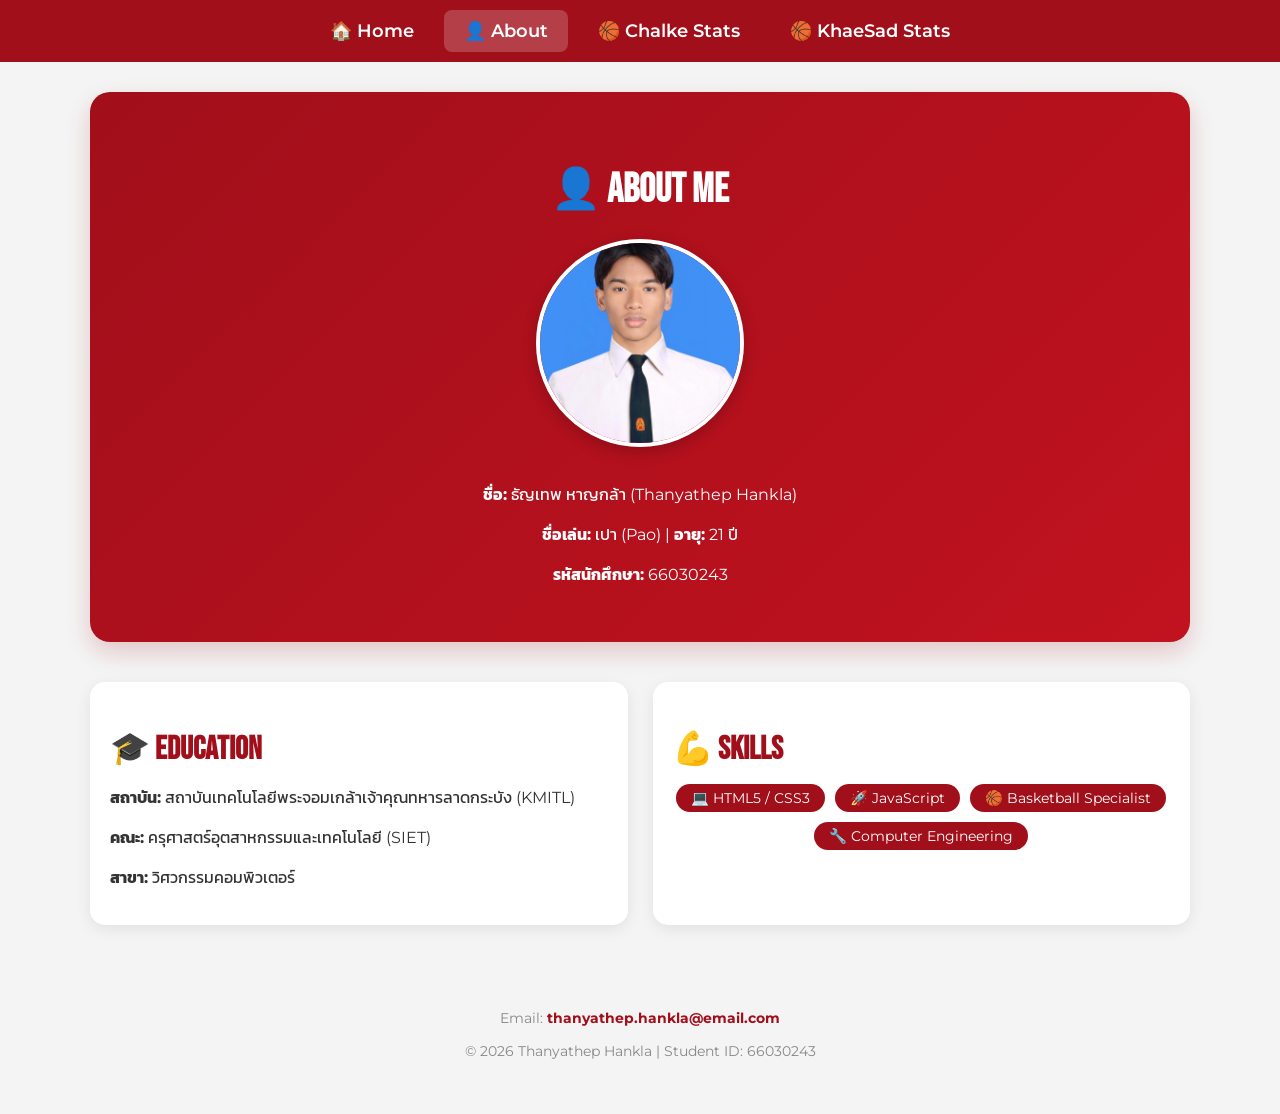
==== commit bfea7557: "แก้ทุกหน้า" ====
--- a/cv.html
+++ b/cv.html
@@ -3,75 +3,61 @@
 <head>
     <meta charset="UTF-8">
     <meta name="viewport" content="width=device-width, initial-scale=1.0">
-    <meta name="description" content="ประวัติส่วนตัวของ ธัญเทพ หาญกล้า นักศึกษาครุศาสตร์วิศวกรรมคอมพิวเตอร์ KMITL">
-    <title>ประวัติส่วนตัว - ธัญเทพ หาญกล้า</title>
+    <meta name="description" content="ประวัติส่วนตัวและทักษะของ ธัญเทพ หาญกล้า นักศึกษา SIET KMITL สาขาวิศวกรรมคอมพิวเตอร์">
+    <title>About | Thanyathep Hankla</title>
     
     <link rel="preconnect" href="https://fonts.googleapis.com">
     <link rel="preconnect" href="https://fonts.gstatic.com" crossorigin>
-    
     <link href="https://fonts.googleapis.com/css2?family=Kanit:wght@300;400;600;700&family=Montserrat:wght@400;700;800&family=Bebas+Neue&display=swap" rel="stylesheet">
     
-    <link rel="preload" href="css/style.css" as="style" onload="this.onload=null;this.rel='stylesheet'">
-    <noscript><link rel="stylesheet" href="css/style.css"></noscript>
-
-    <script src="js/script.js" defer></script>
+    <link rel="stylesheet" href="css/style.css">
 </head>
 <body>
-
     <header class="main-navbar-wrapper">
         <nav class="cv-navbar">
             <a href="index.html">🏠 Home</a>
-            <a href="cv.html" class="cv-active">👤 About</a>
-            <a href="js-page.html">🏀 Chalke Games Stats</a>
+            <a href="cv.html" class="cv-active" aria-current="page">👤 About</a>
+            <a href="js-page.html">🏀 Chalke Stats</a>
             <a href="js-page2.html">🏀 KhaeSad Stats</a>
         </nav>
     </header>
 
-    <main class="cv-container">
-        <article class="cv-card">
-            <h1 class="bebas-font">👤 ประวัติส่วนตัว</h1>
-            
-            <img src="image/S__2646043.webp" 
-                 class="cv-profile-img" 
-                 alt="รูปโปรไฟล์ของ ธัญเทพ หาญกล้า" 
-                 width="200" 
-                 height="200"
-                 fetchpriority="high">
-                 
-            <div class="cv-info">
+    <main class="container">
+        <article class="card" style="margin-top: 20px;">
+            <h1 class="bebas-font">👤 About Me</h1>
+            <img src="image/S__2646043.webp" class="profile-img" alt="ธัญเทพ หาญกล้า" width="200" height="200" fetchpriority="high">
+            <div class="info">
                 <p><strong>ชื่อ:</strong> ธัญเทพ หาญกล้า (Thanyathep Hankla)</p>
-                <p><strong>ชื่อเล่น:</strong> เปา (Pao)</p>
-                <p><strong>อายุ:</strong> 21 ปี</p>
+                <p><strong>ชื่อเล่น:</strong> เปา (Pao) | <strong>อายุ:</strong> 21 ปี</p>
                 <p><strong>รหัสนักศึกษา:</strong> 66030243</p>
             </div>
         </article>
 
-        <section class="cv-section">
-            <h2 class="cv-title">🎓 การศึกษา</h2>
-            <p><strong>ระดับ:</strong> ปริญญาตรี</p>
-            <p><strong>สถาบัน:</strong> สถาบันเทคโนโลยีพระจอมเกล้าเจ้าคุณทหารลาดกระบัง (KMITL)</p>
-            <p><strong>คณะ:</strong> ครุศาสตร์อุตสาหกรรมและเทคโนโลยี (SIET)</p>
-            <p><strong>สาขา:</strong> วิศวกรรม | <strong>แขนง:</strong> คอมพิวเตอร์</p>
-        </section>
+        <div class="stats-grid">
+            <section class="stat-card">
+                <h2 class="bebas-font" style="color: #a10f1a; font-size: 2rem;">🎓 Education</h2>
+                <div style="text-align: left; margin-top: 15px;">
+                    <p><strong>สถาบัน:</strong> สถาบันเทคโนโลยีพระจอมเกล้าเจ้าคุณทหารลาดกระบัง (KMITL)</p>
+                    <p><strong>คณะ:</strong> ครุศาสตร์อุตสาหกรรมและเทคโนโลยี (SIET)</p>
+                    <p><strong>สาขา:</strong> วิศวกรรมคอมพิวเตอร์</p>
+                </div>
+            </section>
 
-        <section class="cv-section">
-            <h2 class="cv-title">💪 ความสามารถ</h2>
-            <ul class="cv-skill-list">
-                <li>💻 HTML / CSS / JavaScript</li>
-                <li>🏀 Basketball</li>
-            </ul>
-        </section>
+            <section class="stat-card">
+                <h2 class="bebas-font" style="color: #a10f1a; font-size: 2rem;">💪 Skills</h2>
+                <div class="skill-badges" style="display: flex; flex-wrap: wrap; gap: 10px; margin-top: 15px; justify-content: center;">
+                    <span style="background: #a10f1a; color: white; padding: 5px 15px; border-radius: 20px; font-size: 0.9rem;">💻 HTML5 / CSS3</span>
+                    <span style="background: #a10f1a; color: white; padding: 5px 15px; border-radius: 20px; font-size: 0.9rem;">🚀 JavaScript</span>
+                    <span style="background: #a10f1a; color: white; padding: 5px 15px; border-radius: 20px; font-size: 0.9rem;">🏀 Basketball Specialist</span>
+                    <span style="background: #a10f1a; color: white; padding: 5px 15px; border-radius: 20px; font-size: 0.9rem;">🔧 Computer Engineering</span>
+                </div>
+            </section>
+        </div>
     </main>
 
-    <footer class="cv-section">
-        <h2 class="cv-title">📞 ติดต่อ</h2>
-        <p>Email: <a href="mailto:thanyathep.hankla@email.com">thanyathep.hankla@email.com</a></p>
-        <p>Tel: <a href="tel:0928218998">092-821-8998</a></p>
+    <footer class="main-footer">
+        <p>Email: <a href="mailto:thanyathep.hankla@email.com" style="color: #a10f1a; font-weight: bold; text-decoration: none;">thanyathep.hankla@email.com</a></p>
+        <p style="margin-top: 10px;">&copy; 2026 Thanyathep Hankla | Student ID: 66030243</p>
     </footer>
-
-    <footer style="text-align: center; padding: 20px; color: #555; font-size: 0.9rem;">
-        <p>&copy; 2026 Thanyathep Hankla | Student ID: 66030243</p>
-    </footer>
-
 </body>
 </html>
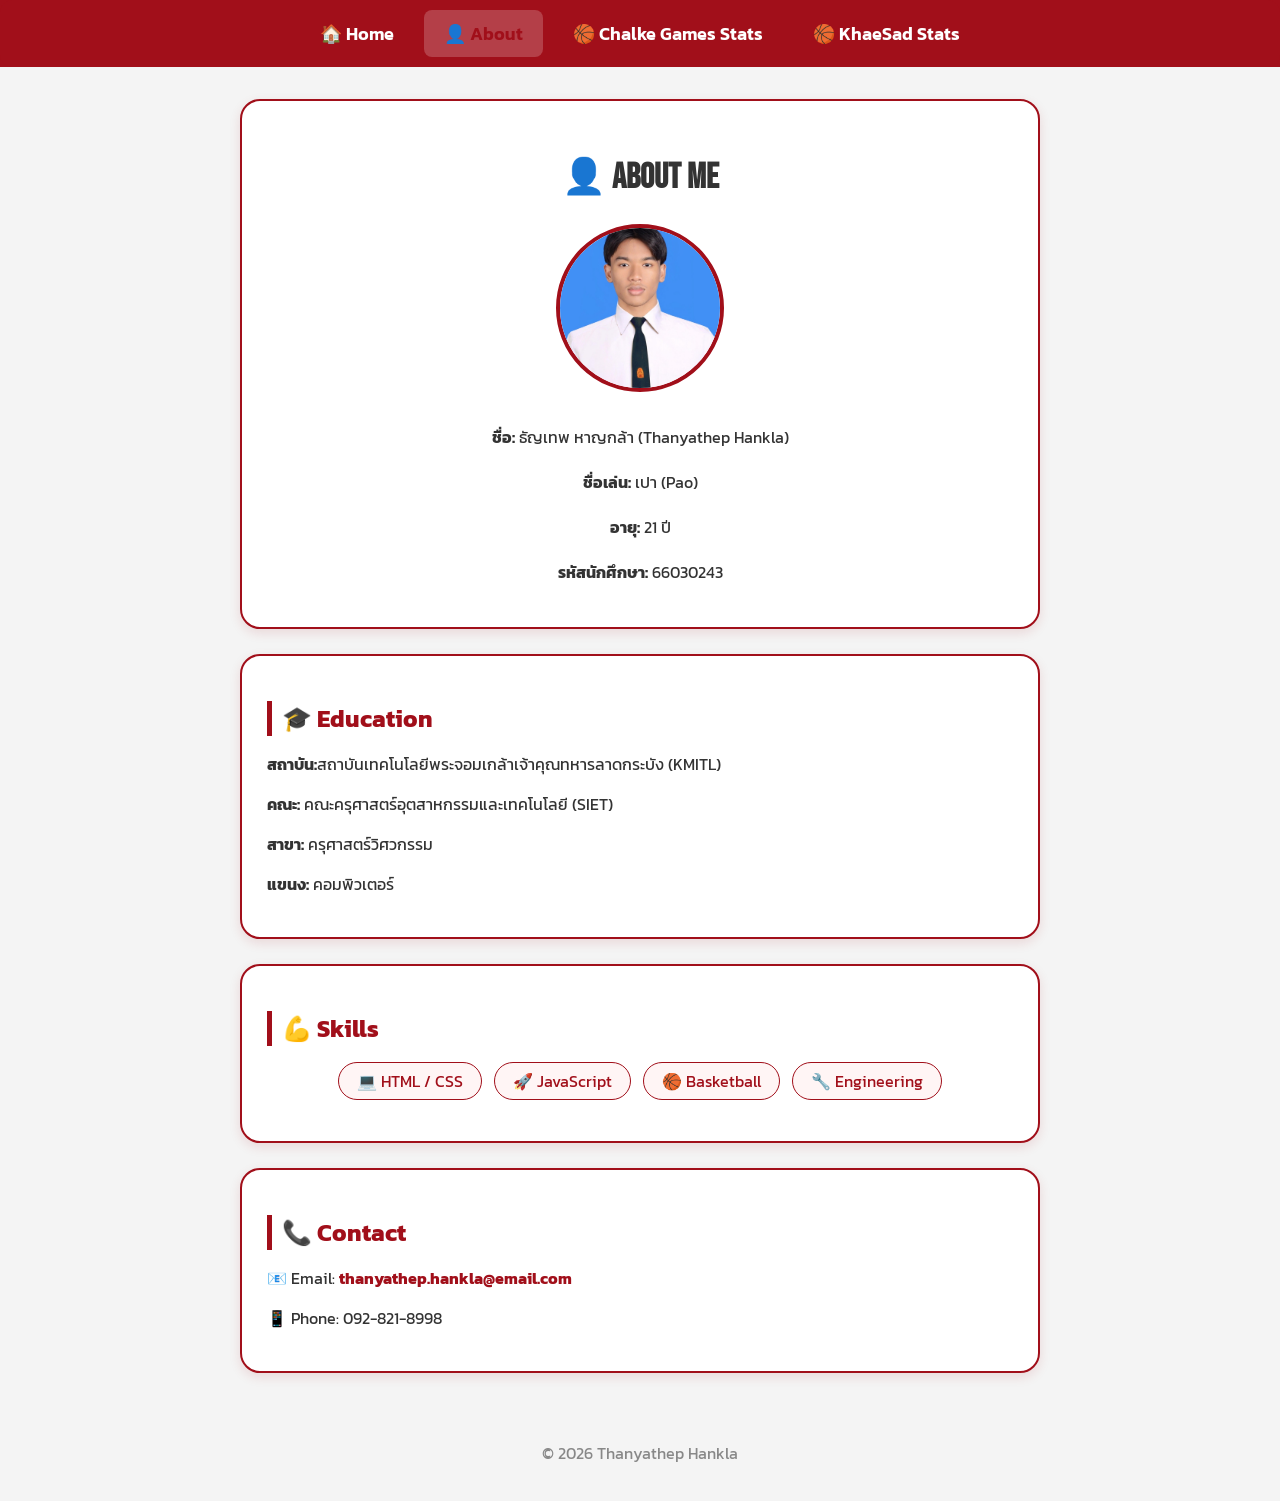
==== commit 997d3661: "css cv" ====
--- a/cv.html
+++ b/cv.html
@@ -3,61 +3,74 @@
 <head>
     <meta charset="UTF-8">
     <meta name="viewport" content="width=device-width, initial-scale=1.0">
-    <meta name="description" content="ประวัติส่วนตัวและทักษะของ ธัญเทพ หาญกล้า นักศึกษา SIET KMITL สาขาวิศวกรรมคอมพิวเตอร์">
     <title>About | Thanyathep Hankla</title>
-    
-    <link rel="preconnect" href="https://fonts.googleapis.com">
-    <link rel="preconnect" href="https://fonts.gstatic.com" crossorigin>
+
     <link href="https://fonts.googleapis.com/css2?family=Kanit:wght@300;400;600;700&family=Montserrat:wght@400;700;800&family=Bebas+Neue&display=swap" rel="stylesheet">
     
     <link rel="stylesheet" href="css/style.css">
 </head>
+
 <body>
-    <header class="main-navbar-wrapper">
-        <nav class="cv-navbar">
-            <a href="index.html">🏠 Home</a>
-            <a href="cv.html" class="cv-active" aria-current="page">👤 About</a>
-            <a href="js-page.html">🏀 Chalke Stats</a>
-            <a href="js-page2.html">🏀 KhaeSad Stats</a>
-        </nav>
-    </header>
 
-    <main class="container">
-        <article class="card" style="margin-top: 20px;">
-            <h1 class="bebas-font">👤 About Me</h1>
-            <img src="image/S__2646043.webp" class="profile-img" alt="ธัญเทพ หาญกล้า" width="200" height="200" fetchpriority="high">
-            <div class="info">
-                <p><strong>ชื่อ:</strong> ธัญเทพ หาญกล้า (Thanyathep Hankla)</p>
-                <p><strong>ชื่อเล่น:</strong> เปา (Pao) | <strong>อายุ:</strong> 21 ปี</p>
-                <p><strong>รหัสนักศึกษา:</strong> 66030243</p>
-            </div>
-        </article>
+<header class="main-navbar-wrapper">
+    <nav class="cv-navbar">
+        <a href="index.html">🏠 Home</a>
+        <a href="cv.html" class="cv-active">👤 About</a>
+        <a href="js-page.html">🏀 Chalke Games Stats</a>
+        <a href="js-page2.html">🏀 KhaeSad Stats</a>
+    </nav>
+</header>
 
-        <div class="stats-grid">
-            <section class="stat-card">
-                <h2 class="bebas-font" style="color: #a10f1a; font-size: 2rem;">🎓 Education</h2>
-                <div style="text-align: left; margin-top: 15px;">
-                    <p><strong>สถาบัน:</strong> สถาบันเทคโนโลยีพระจอมเกล้าเจ้าคุณทหารลาดกระบัง (KMITL)</p>
-                    <p><strong>คณะ:</strong> ครุศาสตร์อุตสาหกรรมและเทคโนโลยี (SIET)</p>
-                    <p><strong>สาขา:</strong> วิศวกรรมคอมพิวเตอร์</p>
-                </div>
-            </section>
+<main class="cv-container">
 
-            <section class="stat-card">
-                <h2 class="bebas-font" style="color: #a10f1a; font-size: 2rem;">💪 Skills</h2>
-                <div class="skill-badges" style="display: flex; flex-wrap: wrap; gap: 10px; margin-top: 15px; justify-content: center;">
-                    <span style="background: #a10f1a; color: white; padding: 5px 15px; border-radius: 20px; font-size: 0.9rem;">💻 HTML5 / CSS3</span>
-                    <span style="background: #a10f1a; color: white; padding: 5px 15px; border-radius: 20px; font-size: 0.9rem;">🚀 JavaScript</span>
-                    <span style="background: #a10f1a; color: white; padding: 5px 15px; border-radius: 20px; font-size: 0.9rem;">🏀 Basketball Specialist</span>
-                    <span style="background: #a10f1a; color: white; padding: 5px 15px; border-radius: 20px; font-size: 0.9rem;">🔧 Computer Engineering</span>
-                </div>
-            </section>
+    <!-- Profile -->
+    <section class="cv-card">
+        <h1 class="bebas-font" style="text-align:center;">👤 About Me</h1>
+
+        <div class="profile-wrapper">
+            <img src="image/S__2646043.webp" class="cv-profile-img" alt="ธัญเทพ หาญกล้า">
         </div>
-    </main>
 
-    <footer class="main-footer">
-        <p>Email: <a href="mailto:thanyathep.hankla@email.com" style="color: #a10f1a; font-weight: bold; text-decoration: none;">thanyathep.hankla@email.com</a></p>
-        <p style="margin-top: 10px;">&copy; 2026 Thanyathep Hankla | Student ID: 66030243</p>
-    </footer>
+        <div class="cv-info">
+            <p><strong>ชื่อ:</strong> ธัญเทพ หาญกล้า (Thanyathep Hankla)</p>
+            <p><strong>ชื่อเล่น:</strong> เปา (Pao)</p> 
+            <strong>อายุ:</strong> 21 ปี</p>
+            <p><strong>รหัสนักศึกษา:</strong> 66030243</p>
+        </div>
+    </section>
+
+    <!-- Education -->
+    <section class="cv-section">
+        <h2 class="cv-title">🎓 Education</h2>
+        <p><strong>สถาบัน:</strong>สถาบันเทคโนโลยีพระจอมเกล้าเจ้าคุณทหารลาดกระบัง (KMITL)</p>
+        <p><strong>คณะ:</strong> คณะครุศาสตร์อุตสาหกรรมและเทคโนโลยี (SIET)</p>
+        <p><strong>สาขา:</strong> ครุศาสตร์วิศวกรรม</p>
+        <p><strong>แขนง:</strong> คอมพิวเตอร์</p>
+    </section>
+
+    <!-- Skills -->
+    <section class="cv-section">
+        <h2 class="cv-title">💪 Skills</h2>
+        <ul class="cv-skill-list">
+            <li>💻 HTML / CSS</li>
+            <li>🚀 JavaScript</li>
+            <li>🏀 Basketball</li>
+            <li>🔧 Engineering</li>
+        </ul>
+    </section>
+
+    <!-- 🔥 Contact Card -->
+    <section class="cv-section contact-card">
+        <h2 class="cv-title">📞 Contact</h2>
+        <p>📧 Email: <a href="mailto:thanyathep.hankla@email.com">thanyathep.hankla@email.com</a></p>
+        <p>📱 Phone: 092-821-8998</p>
+    </section>
+
+</main>
+
+<footer class="main-footer">
+    <p>&copy; 2026 Thanyathep Hankla</p>
+</footer>
+
 </body>
 </html>
--- a/css/style.css
+++ b/css/style.css
@@ -1,211 +1,177 @@
-* {
-    font-family: 'Montserrat', 'Kanit', sans-serif !important;
-}
 body {
-    margin: 0;
-    background: #f4f4f4;
-    color: #333;
-}
-
-/* ✅ 2. Navbar */
-.main-navbar-wrapper {
-    background: #a10f1a;
-    width: 100%;
-    position: sticky;
-    top: 0;
-    z-index: 1000;
-}
-
-.cv-navbar {
-    display: flex;
-    justify-content: center;
-    padding: 12px;
-    gap: 15px;
-}
-
-.cv-navbar a {
-    color: white;
-    text-decoration: none;
-    font-weight: 600;
-    padding: 8px 16px;
-    border-radius: 8px;
-    transition: 0.3s;
-}
-
-.cv-navbar a:hover, .cv-navbar a.cv-active {
-    background: rgba(255, 255, 255, 0.2);
-}
-
-/* ✅ 3. Layout */
-.container {
-    max-width: 1100px;
-    margin: 30px auto;
-    padding: 0 20px;
-}
-
-.bebas-font {
-    font-family: 'Bebas Neue', cursive !important;
-    font-size: 2.5rem;
-    margin-bottom: 10px;
-}
-
-/* ✅ 4. Profile Card (Header) */
-.card {
-    background: linear-gradient(135deg, #a10f1a, #c1121f);
-    color: white;
-    border-radius: 20px;
-    padding: 40px 20px;
-    text-align: center;
-    margin-bottom: 40px;
-    box-shadow: 0 10px 25px rgba(161, 15, 26, 0.2);
-}
-
-.profile-img {
-    width: 200px;
-    height: 200px;
-    object-fit: cover;
-    border-radius: 50%;
-    border: 4px solid white;
-    margin: 15px 0;
-    box-shadow: 0 5px 15px rgba(0,0,0,0.2);
-}
-.section-title {
-    margin-top: 0;
-    text-align: center;
-    justify-content: center; /* จัดให้อยู่กึ่งกลางแนวนอน */
-    align-items: center;
-    color: #a10f1a;
-}
-
-/* ✅ 5. Stats Grid & Cards (ตรงตามรูปที่ส่งมา) */
-.stats-grid {
-    display: grid;
-    grid-template-columns: repeat(auto-fit, minmax(300px, 1fr));
-    gap: 25px;
-}
-
-.stat-card {
-    background: white;
-    border-radius: 15px;
-    padding: 20px;
-    box-shadow: 0 4px 15px rgba(0,0,0,0.08);
-    transition: 0.3s ease;
-}
-
-.stat-card:hover {
-    transform: translateY(-5px);
-}
-
-.stat-card h3 {
-    margin-top: 0;
-    font-size: 1.3rem;
-    color: #333;
-}
-
-/* ✅ 6. Table Styling (ตรงตามรูป) */
-.score-table {
-    width: 100%;
-    border-collapse: collapse;
-    margin-top: 15px;
-    border-radius: 10px;
-    overflow: hidden;
-}
-
-.score-table th {
-    background: #a10f1a;
-    color: white;
-    padding: 10px;
-    font-weight: 600;
-}
-
-.score-table td {
-    padding: 10px;
-    text-align: center;
-    border-bottom: 1px solid #f0f0f0;
-}
-
-/* แถว PPG ไฮไลท์สีชมพูอ่อนเหมือนในรูป */
-.highlight-row {
-    background: #ffccd0 !important;
-    font-weight: bold;
-}
-
-.ppg {
-    color: #a10f1a;
-}
-
-/* ✅ 7. Buttons */
-.btn-group {
-    display: flex;       /* ใช้ flex เพื่อจัดวางปุ่ม */
-    justify-content: center; /* จัดให้อยู่กึ่งกลางแนวนอน */
-    align-items: center;     /* จัดให้อยู่กึ่งกลางแนวตั้ง */
-    gap: 10px;           /* ระยะห่างระหว่างปุ่ม (ปรับลดได้ถ้าอยากให้ติดกันมากขึ้น) */
-    margin: 30px 0;      /* ระยะห่างด้านบนและล่างของบล็อกปุ่ม */
-}
-
-/* ✅ สไตล์ปุ่ม Calculate (สีแดง) */
-.btn-calc {
-    background: #a10f1a;
-    color: white;
-    border: none;
-    padding: 12px 25px;
-    border-radius: 8px; /* ความมนตามรูป */
-    font-size: 1rem;
-    font-weight: bold;
-    cursor: pointer;
-    transition: 0.3s;
-    box-shadow: 0 4px 10px rgba(161, 15, 26, 0.3);
-}
-
-.btn-calc:hover { background: #c1121f; transform: scale(1.05); }
-
-.btn-reset {
-    background: #555555; /* สีเทาตามรูป */
-    color: white;
-    border: none;
-    padding: 12px 25px;
-    border-radius: 8px;
-    font-size: 1rem;
-    cursor: pointer;
-    transition: 0.3s;
-}
-.btn-reset:hover { background: #333333; }
-
-/* ✅ 8. Career Summary */
-.career-summary {
-    margin-top: 40px;
-    background: white;
-    padding: 30px;
-    border-radius: 20px;
-    border: 2px solid #a10f1a;
-    text-align: center;
-}
-
-.ppg-highlight {
-    font-size: 2rem;
-    font-weight: 800;
-    color: #a10f1a;
-}
-
-/* ✅ 9. Footer */
-.main-footer {
-    text-align: center;
-    padding: 40px 20px;
-    color: #888;
-    font-size: 0.9rem;
-}
-
-/* ✅ 10. Responsive (มือถือ) */
-@media (max-width: 768px) {
+        margin: 0;
+        background: #f4f4f4;
+        color: #333;
+        font-family: 'Kanit', 'Montserrat', sans-serif;
+    }
+
+    .main-navbar-wrapper {
+        background: #a10f1a;
+        width: 100%;
+        position: sticky;
+        top: 0;
+        z-index: 1000;
+    }
+
+    .cv-navbar {
+        display: flex;
+        justify-content: center;
+        padding: 12px;
+        gap: 15px;
+    }
+
+    .cv-navbar a {
+        color: white;
+        text-decoration: none;
+        font-weight: 600;
+        padding: 8px 16px;
+        border-radius: 8px;
+        transition: 0.2s;
+    }
+
+    .cv-navbar a:hover,
+    .cv-navbar a.cv-active {
+        background: rgba(255, 255, 255, 0.2);
+    }
+
+    .container {
+        max-width: 1100px;
+        margin: 30px auto;
+        padding: 0 20px;
+    }
+
+    .bebas-font {
+        font-family: 'Bebas Neue', cursive;
+        font-size: 2.2rem;
+        margin-bottom: 10px;
+    }
+
+    .card {
+        background: linear-gradient(135deg, #a10f1a, #c1121f);
+        color: white;
+        border-radius: 20px;
+        padding: 30px 20px;
+        text-align: center;
+        margin-bottom: 30px;
+    }
+
+    .profile-img {
+        width: 180px;
+        height: 180px;
+        object-fit: cover;
+        border-radius: 50%;
+        border: 3px solid white;
+        margin: 10px 0;
+    }
+
+    .section-title {
+        text-align: center;
+        color: #a10f1a;
+    }
+
     .stats-grid {
-        grid-template-columns: 1fr;
-    }
-}
+        display: grid;
+        grid-template-columns: repeat(auto-fit, minmax(280px, 1fr));
+        gap: 20px;
+    }
+
+    /* 🔥 เพิ่ม border แดง */
+    .stat-card {
+        background: white;
+        border-radius: 12px;
+        padding: 18px;
+        border: 2px solid #a10f1a;
+    }
+
+    .stat-card h3 {
+        margin-top: 0;
+        font-size: 1.2rem;
+    }
+
+    .score-table {
+        width: 100%;
+        border-collapse: collapse;
+        margin-top: 10px;
+    }
+
+    .score-table th {
+        background: #a10f1a;
+        color: white;
+        padding: 8px;
+    }
+
+    .score-table td {
+        padding: 8px;
+        text-align: center;
+        border-bottom: 1px solid #eee;
+    }
+
+    .highlight-row {
+        background: #ffccd0;
+        font-weight: bold;
+    }
+
+    .ppg {
+        color: #a10f1a;
+    }
+
+    .btn-group {
+        display: flex;
+        justify-content: center;
+        gap: 10px;
+        margin: 20px 0;
+    }
+
+    button {
+        border: none;
+        padding: 10px 20px;
+        border-radius: 6px;
+        cursor: pointer;
+    }
+
+    .btn-calc {
+        background: #a10f1a;
+        color: white;
+    }
+
+    .btn-reset {
+        background: #555;
+        color: white;
+    }
+
+    /* 🔥 Career Summary ใส่กรอบแดง */
+    .career-summary {
+        margin-top: 30px;
+        background: white;
+        padding: 20px;
+        border-radius: 12px;
+        text-align: center;
+        border: 3px solid #a10f1a;
+    }
+
+    .ppg-highlight {
+        font-size: 1.8rem;
+        font-weight: bold;
+        color: #a10f1a;
+    }
+
+    .main-footer {
+        text-align: center;
+        padding: 30px;
+        color: #888;
+    }
+
+    @media (max-width: 768px) {
+        .stats-grid {
+            grid-template-columns: 1fr;
+        }
+    }
 
 
 
 /* cv page only */
 /* cv page only */
+/* Container */
 .cv-container {
     max-width: 800px;
     margin: 32px auto;
@@ -213,7 +179,7 @@
     width: 100%;
 }
 
-/* ✅ 3. Navbar: ลายเดิม ปรับให้เสถียรขึ้น */
+/* Navbar */
 .cv-navbar {
     display: flex;
     justify-content: center;
@@ -233,33 +199,40 @@
     font-size: 18px;
 }
 
-.cv-navbar a:hover {
+.cv-navbar a:hover,
+.cv-navbar .cv-active {
     background: #ffffff;
     color: #a10f1a;
 }
 
-/* ✅ 4. Card & Section: ลายเดิมที่คงความมนและเส้นขอบแดง */
+/* Card */
 .cv-card, .cv-section {
     background: #ffffff;
     padding: 25px;
     margin-bottom: 25px;
     border-radius: 20px;
     border: 2px solid #a10f1a;
-    /* ลดความเบลอของเงาเล็กน้อยเพื่อให้ประมวลผลกราฟิกไวขึ้น */
     box-shadow: 0 4px 12px rgba(161, 15, 26, 0.12);
 }
 
-/* ✅ 5. Profile Image: สำคัญมากต่อคะแนน CLS (หน้าจอไม่เด้ง) */
+/* 🔥 พื้นหลังรูป (แก้จากแดง → ขาว + กรอบแดง) */
+.profile-wrapper {
+    background: #ffffff;
+    padding: 15px;
+    border-radius: 20px;
+    width: fit-content;
+    margin: 0 auto 15px auto;
+}
+
+/* Profile Image */
 .cv-profile-img {
-    width: 160px;  /* ต้องระบุให้ตรงกับใน HTML */
-    height: 160px; 
+    width: 160px;
+    height: 160px;
     object-fit: cover;
     border-radius: 50%;
     display: block;
-    margin: 0 auto 15px auto;
     border: 4px solid #a10f1a;
     transition: transform 0.3s ease;
-    background: #eee; /* ใส่สีรองรับระหว่างรอโหลดรูป */
 }
 
 .cv-profile-img:hover {
@@ -271,17 +244,16 @@
     line-height: 1.8;
 }
 
-/* ✅ 6. Title: ลายเดิมที่มีเส้นขอบด้านข้าง */
+/* Title */
 .cv-title {
     color: #a10f1a;
     margin-bottom: 15px;
     border-left: 5px solid #a10f1a;
     padding-left: 10px;
-    text-align: left;
     font-weight: 700;
 }
 
-/* ✅ 7. Skill List: ลายเดิม ปรับ Flex ให้โหลดไวขึ้น */
+/* Skills */
 .cv-skill-list {
     display: flex;
     flex-wrap: wrap;
@@ -289,7 +261,6 @@
     justify-content: center;
     list-style: none;
     padding: 0;
-    margin: 10px 0 0 0;
 }
 
 .cv-skill-list li {
@@ -297,16 +268,31 @@
     border: 1px solid #a10f1a;
     padding: 6px 18px;
     border-radius: 50px;
-    font-size: 16px;
     color: #a10f1a;
-    font-weight: 500;
-    transition: 0.2s ease-out;
+    transition: 0.2s;
 }
 
 .cv-skill-list li:hover {
     background: #a10f1a;
-    color: #ffffff;
-    transform: translateY(-2px);
+    color: #fff;
+}
+
+/* 🔥 Contact Card */
+.contact-card a {
+    color: #a10f1a;
+    font-weight: bold;
+    text-decoration: none;
+}
+
+.contact-card a:hover {
+    text-decoration: underline;
+}
+
+/* Footer */
+.main-footer {
+    text-align: center;
+    padding: 20px;
+    color: #888;
 }
 
 
@@ -550,158 +536,158 @@
 
 
 /* Pink & White Theme Specific */
+/* Theme */
 .pink-theme-body {
-    background-color: #fff5f7; /* พื้นหลังชมพูอ่อนมาก */
-    color: #4a4a4a;
-}
-
+    background-color: #fff5f7;
+    color: #333;
+}
+
+/* Layout */
 .pink-container {
     max-width: 1000px;
     margin: 40px auto;
     padding: 0 20px;
 }
 
-/* Profile Card */
+/* Profile */
 .pink-profile-card {
-    background: #ffffff;
+    background: #fff;
     border-radius: 30px;
     padding: 40px;
-    box-shadow: 0 10px 25px rgba(255, 182, 193, 0.3);
     border: 2px solid #ffdae0;
+    box-shadow: 0 4px 12px rgba(255, 182, 193, 0.2);
     margin-bottom: 40px;
     text-align: center;
 }
 
 .pink-main-title {
     color: #ff4d6d;
-    font-family: 'Montserrat', 'Kanit', sans-serif;    font-size: 3rem;
+    font-family: 'Montserrat', 'Kanit', sans-serif;
+    font-size: 3rem;
     margin-bottom: 25px;
 }
 
+/* Flex */
 .pink-profile-flex {
     display: flex;
     justify-content: center;
     align-items: center;
-    gap: 50px;
+    gap: 40px;
     flex-wrap: wrap;
 }
 
+/* Image */
 .pink-img {
     width: 200px;
     height: 200px;
-    border-radius: 50%; /* ทรงกลมเข้ากับธีมชมพู */
+    border-radius: 50%;
     object-fit: cover;
-    border: 5px solid #ffccd5;
-    box-shadow: 0 5px 15px rgba(0,0,0,0.1);
-}
-
+    border: 4px solid #ffccd5;
+    will-change: transform;
+}
+
+/* Details */
 .pink-details p {
-    font-size: 1.1rem;
-    margin: 10px 0;
+    font-size: 1.05rem;
+    margin: 8px 0;
     text-align: left;
-    color: #5f5f5f;
+    color: #444;
     border-bottom: 1px dashed #ffccd5;
-    padding-bottom: 5px;
-}
-
-/* Stats Section */
+}
+
+/* Section */
 .pink-section-title {
     text-align: center;
     color: #ff4d6d;
     margin-bottom: 30px;
 }
 
+/* Buttons */
 .pink-button-group {
     display: flex;
     justify-content: center;
     gap: 15px;
-    margin-bottom: 35px;
-}
-
-.btn-pink-calc {
-    background: #ff4d6d;
-    color: white;
-    border: none;
-    padding: 12px 30px;
+    margin-bottom: 30px;
+}
+
+.btn-pink-calc,
+.btn-pink-reset {
+    padding: 10px 25px;
     border-radius: 50px;
     font-weight: bold;
     cursor: pointer;
-    transition: 0.3s;
-    box-shadow: 0 4px 15px rgba(255, 77, 109, 0.3);
+    transition: transform 0.2s ease;
+}
+
+.btn-pink-calc {
+    background: #ff4d6d;
+    color: #fff;
+    border: none;
 }
 
 .btn-pink-reset {
-    background: #f8f8f8; /* ใส่พื้นหลังสีเทาอ่อนมาก */
-    color: #d63384;      /* ใช้สีชมพูที่เข้มขึ้นกว่าเดิมเล็กน้อยเพื่อให้ตัดกับพื้นหลัง */
+    background: #f8f8f8;
+    color: #c9184a;
     border: 2px solid #ff4d6d;
-    padding: 10px 25px;
-    border-radius: 50px;
-    cursor: pointer;
-    font-weight: bold;   /* เพิ่มความหนาตัวอักษรช่วยให้อ่านง่ายขึ้น */
-    
-}
-
-.btn-pink-calc:hover { background: #ff758f; transform: scale(1.05); }
-.btn-pink-reset:hover { background: #ff758f; transform: scale(1.05); }
-
-
-/* Stats Cards */
+}
+
+/* Hover (เบาลง ลด repaint) */
+.btn-pink-calc:hover,
+.btn-pink-reset:hover {
+    transform: scale(1.03);
+}
+
+/* Focus (Accessibility 100) */
+.btn-pink-calc:focus,
+.btn-pink-reset:focus {
+    outline: 3px solid #ff4d6d;
+}
+
+/* Grid */
 .pink-grid {
     display: grid;
     grid-template-columns: repeat(auto-fit, minmax(280px, 1fr));
-    gap: 25px;
-}
-
+    gap: 20px;
+}
+
+/* Card */
 .pink-stat-card {
-    background: white;
-    padding: 25px;
+    background: #fff;
+    padding: 20px;
     border-radius: 20px;
     border: 1px solid #ffdae0;
-    box-shadow: 0 5px 15px rgba(0,0,0,0.02);
-}
-
+}
+
+/* Table */
 .pink-table {
     width: 100%;
     border-collapse: collapse;
-    margin-top: 15px;
+    margin-top: 10px;
 }
 
 .pink-table th {
-    border-bottom: 2px solid #ffccd5;
+    background: #ff4d6d;
+    color: #fff;
     padding: 10px;
-    color: white;
-    background: #ff4d6d
 }
 
 .pink-table td {
-    padding: 12px;
+    padding: 10px;
     text-align: center;
-    border-bottom: 1px solid #fff0f3;
-    color: #333333; /* จากเดิมที่เป็นสีเทาจางๆ ให้ใช้สีเข้มเกือบดำ */
-}
-
-/* ปรับสีหัวข้อรองให้เข้มขึ้น */
-.pink-details p {
-    font-size: 1.1rem;
-    margin: 10px 0;
-    text-align: left;
-    color: #444444; /* ปรับจาก #5f5f5f เป็นสีที่เข้มขึ้น */
-    border-bottom: 1px dashed #ffccd5;
-    padding-bottom: 5px;
-}
-
-
+    color: #222;
+}
+
+/* Result */
 .pink-res-row {
-    background: #fff0f3;
-    font-weight: bold;
+    background: #ffd6dc;
+}
+
+.pink-ppg-val {
+    font-weight: 700;
     color: #c9184a;
 }
 
-/* Responsive */
-@media (max-width: 600px) {
-    .pink-profile-flex { gap: 20px; }
-    .pink-main-title { font-size: 2.2rem; }
-}
+/* Summary */
 .pink-summary-container {
     margin-top: 40px;
     display: flex;
@@ -709,23 +695,22 @@
 }
 
 .pink-summary-box {
-    background: #ffffff;
-    border: 3px solid #ff4d6d; /* ใช้สีชมพูเข้มเพื่อ Contrast ที่ดี */
-    padding: 25px 50px;
+    background: #fff;
+    border: 2px solid #ff4d6d;
+    padding: 20px 40px;
     border-radius: 20px;
     text-align: center;
-    box-shadow: 0 10px 20px rgba(255, 77, 109, 0.15);
-}
-
-.pink-summary-title {
-    font-family: 'Bebas Neue', cursive;
+}
+
+.pink-highlight-total {
     font-size: 2rem;
-    color: #ff4d6d;
-    margin-bottom: 10px;
-}
-
-.pink-highlight-total {
-    font-size: 2.5rem;
     font-weight: bold;
-    color: #c9184a; /* สีชมพูที่เข้มกว่าปกติเพื่อให้อ่านง่าย (Pass Accessibility) */
+    color: #c9184a;
+}
+
+/* Responsive */
+@media (max-width: 600px) {
+    .pink-main-title {
+        font-size: 2.2rem;
+    }
 }
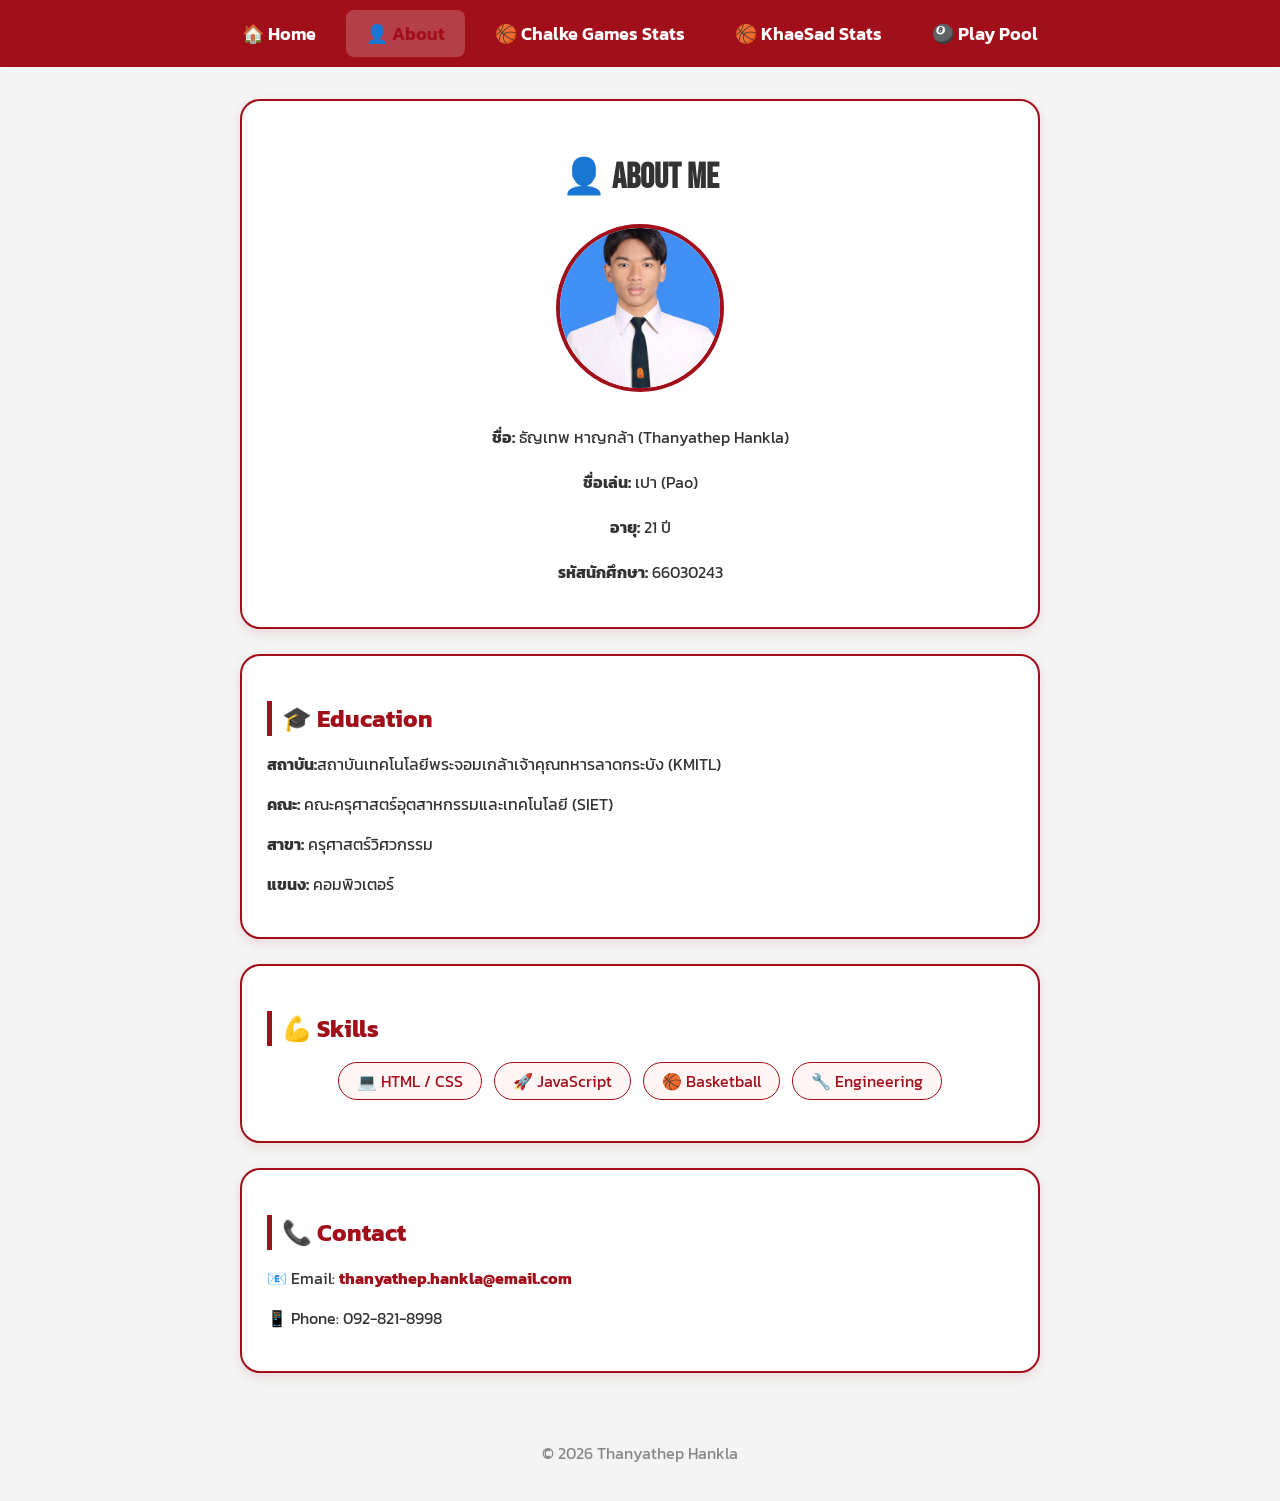
==== commit 46ef0420: "add game" ====
--- a/cv.html
+++ b/cv.html
@@ -18,6 +18,8 @@
         <a href="cv.html" class="cv-active">👤 About</a>
         <a href="js-page.html">🏀 Chalke Games Stats</a>
         <a href="js-page2.html">🏀 KhaeSad Stats</a>
+        <a href="game.html"> 🎱 Play Pool</a>
+
     </nav>
 </header>
 
--- a/css/style.css
+++ b/css/style.css
@@ -379,6 +379,11 @@
     background: var(--red-main);
     color: white;
     border: 2px solid var(--red-main);
+}
+.btn-black {
+    background: black;
+    color: white;
+    border: 2px solid gray;
 }
 
 .btn-outline {
@@ -713,4 +718,92 @@
     .pink-main-title {
         font-size: 2.2rem;
     }
+}
+
+
+
+
+
+
+
+
+/* Game */
+.main-navbar-wrapper1 {
+    position: fixed;   /* ล็อกตำแหน่ง */
+    top: 0;            /* ชิดขอบบน */
+    left: 0;           /* ชิดขอบซ้าย */
+    width: 100%;       /* เต็มความกว้างหน้าจอ */
+    z-index: 1000;     /* ให้อยู่เหนือ Layer อื่นๆ */
+    background-color: #333; /* ใส่สีพื้นหลังให้เมนู (เปลี่ยนสีตามต้องการ) */
+
+}
+
+/* จัดรูปแบบเมนูภายใน */
+.cv-navbar1 {
+    display: flex;
+    justify-content: center; /* จัดเมนูให้อยู่ตรงกลาง */
+    padding: 15px 0;
+    font-family: 'Kanit', 'Montserrat', sans-serif;
+
+}
+
+.cv-navbar1 a {
+    color: white;
+    text-decoration: none;
+    padding: 10px 20px;
+    font-family: sans-serif;
+}
+
+.cv-navbar1 a:hover {
+    background-color: #555;
+    border-radius: 5px;
+}
+.pool-page {
+    margin: 0;
+    background: radial-gradient(circle, #1a1a1a, #000);
+    display: flex;
+    justify-content: center;
+    align-items: center;
+    height: 100vh;
+    margin-top: 70px;
+}
+
+.game-container {
+    text-align: center;
+    color: white;
+    font-family: Arial;
+}
+
+.hud {
+    display: flex;
+    justify-content: space-between;
+    margin-bottom: 10px;
+    font-size: 14px;
+}
+
+canvas {
+    width: 95vw;
+    max-width: 900px;
+    background: #0b6623;
+    border: 18px solid #5a3e1b;
+    border-radius: 20px;
+    box-shadow:
+        inset 0 0 40px rgba(0,0,0,0.9),
+        0 10px 40px rgba(0,0,0,0.9);
+}
+
+button {
+    margin-top: 10px;
+    padding: 10px 20px;
+    border: none;
+    background: gold;
+    border-radius: 10px;
+    font-weight: bold;
+}
+/* 📱 มือถือ */
+@media (max-width: 600px){
+    .hud {
+        flex-direction: column;
+        gap: 5px;
+    }
 }
